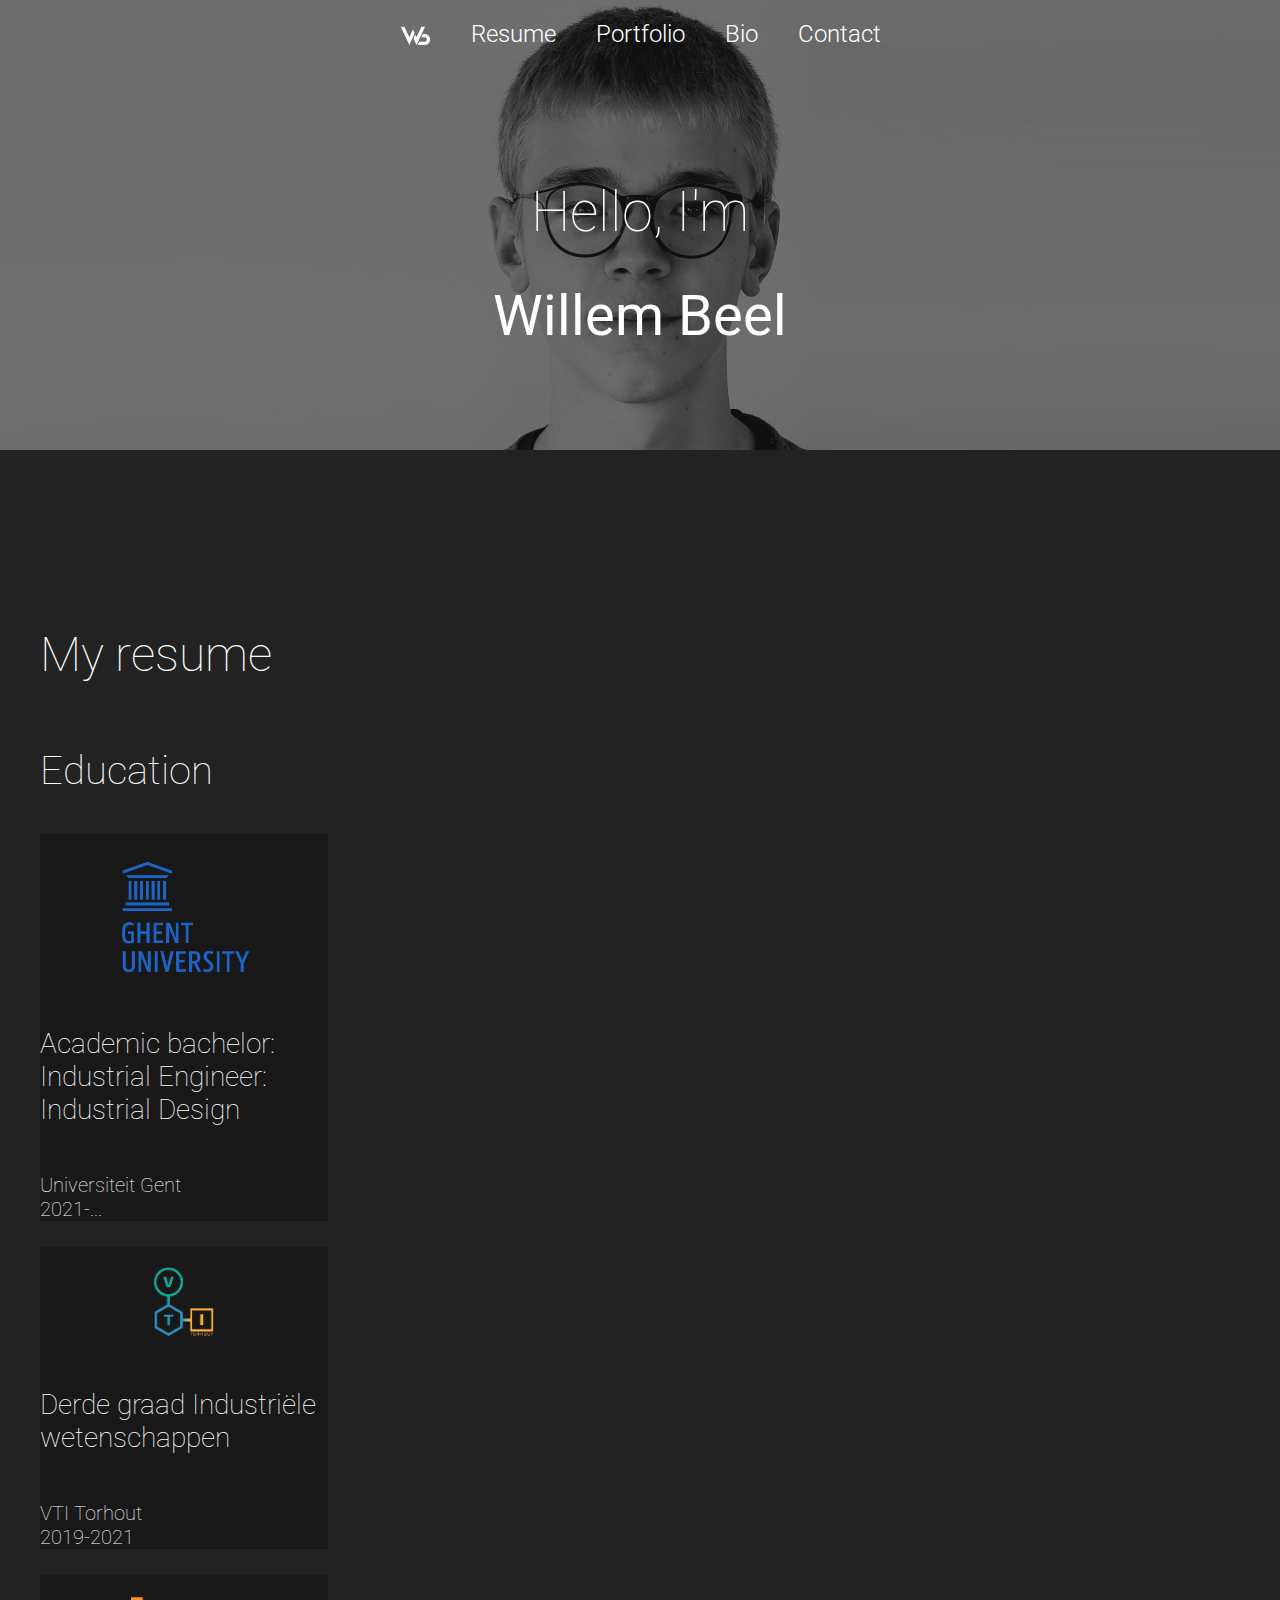
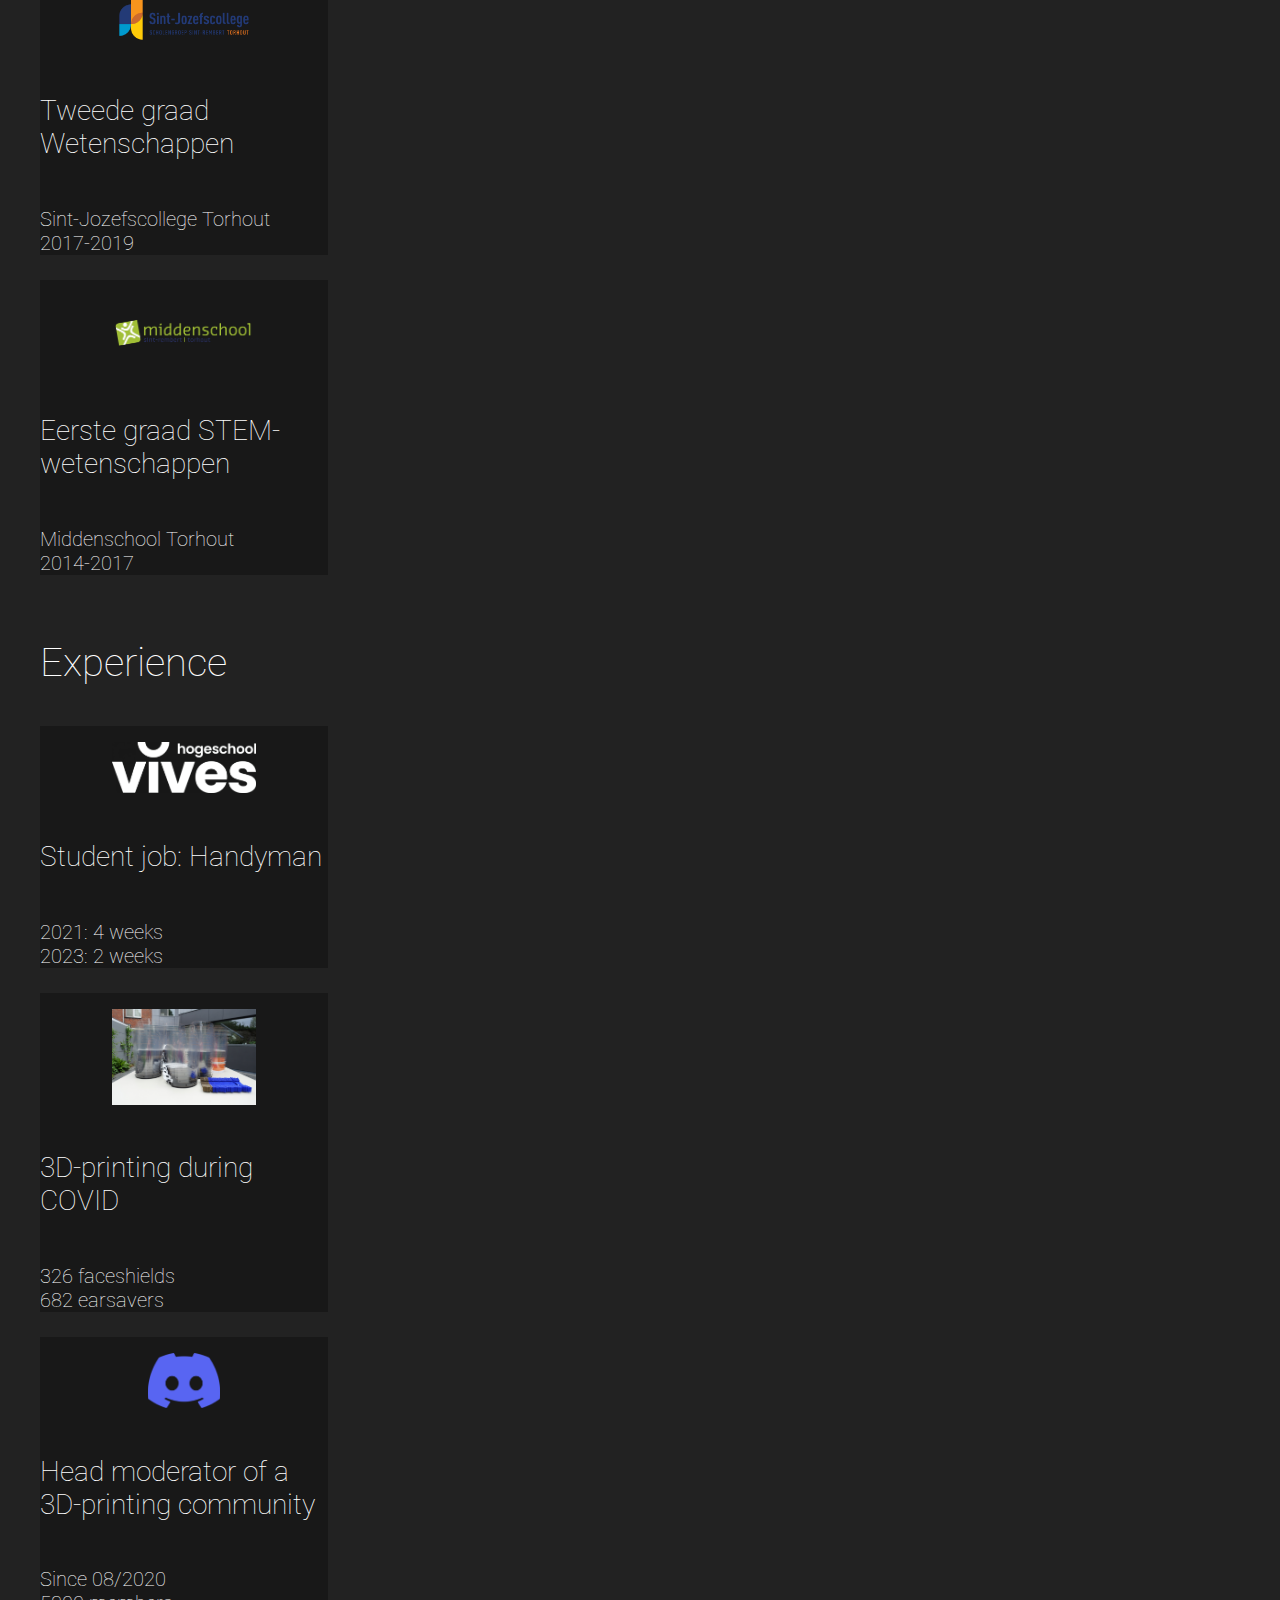
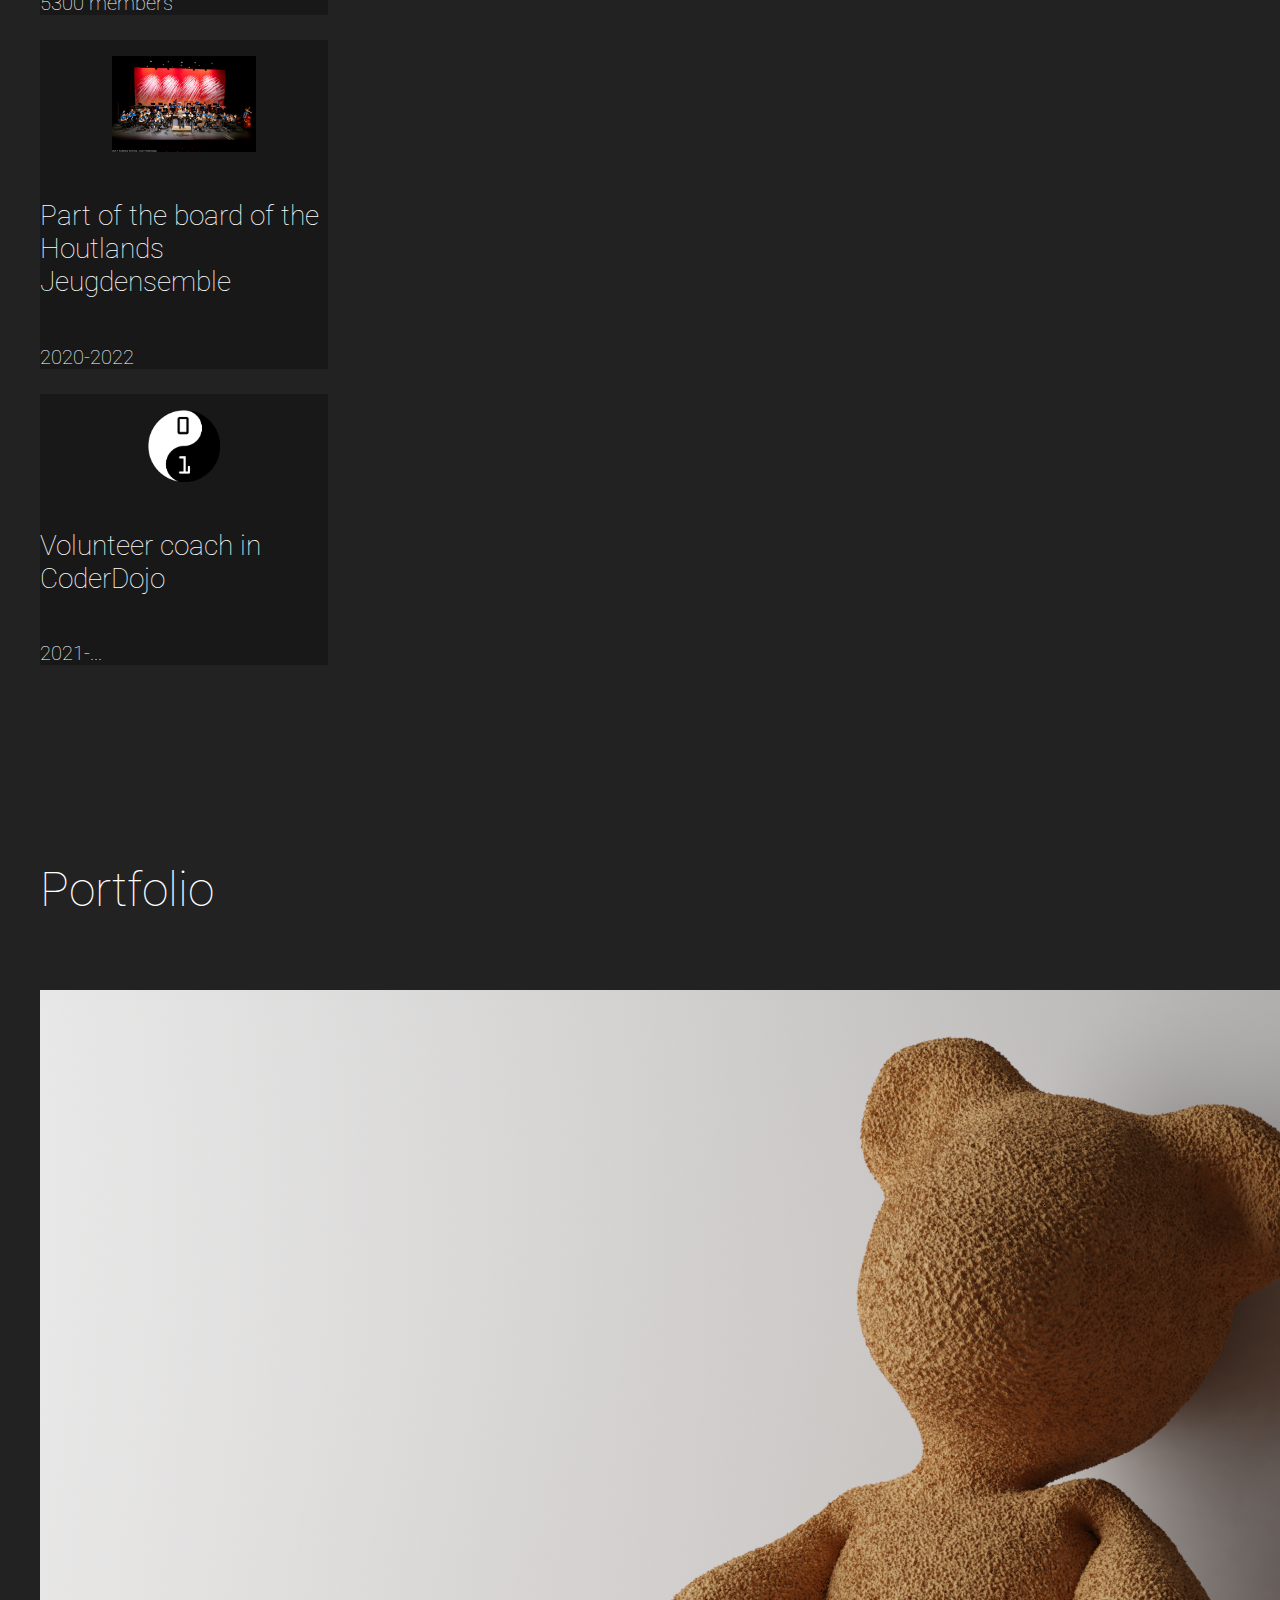
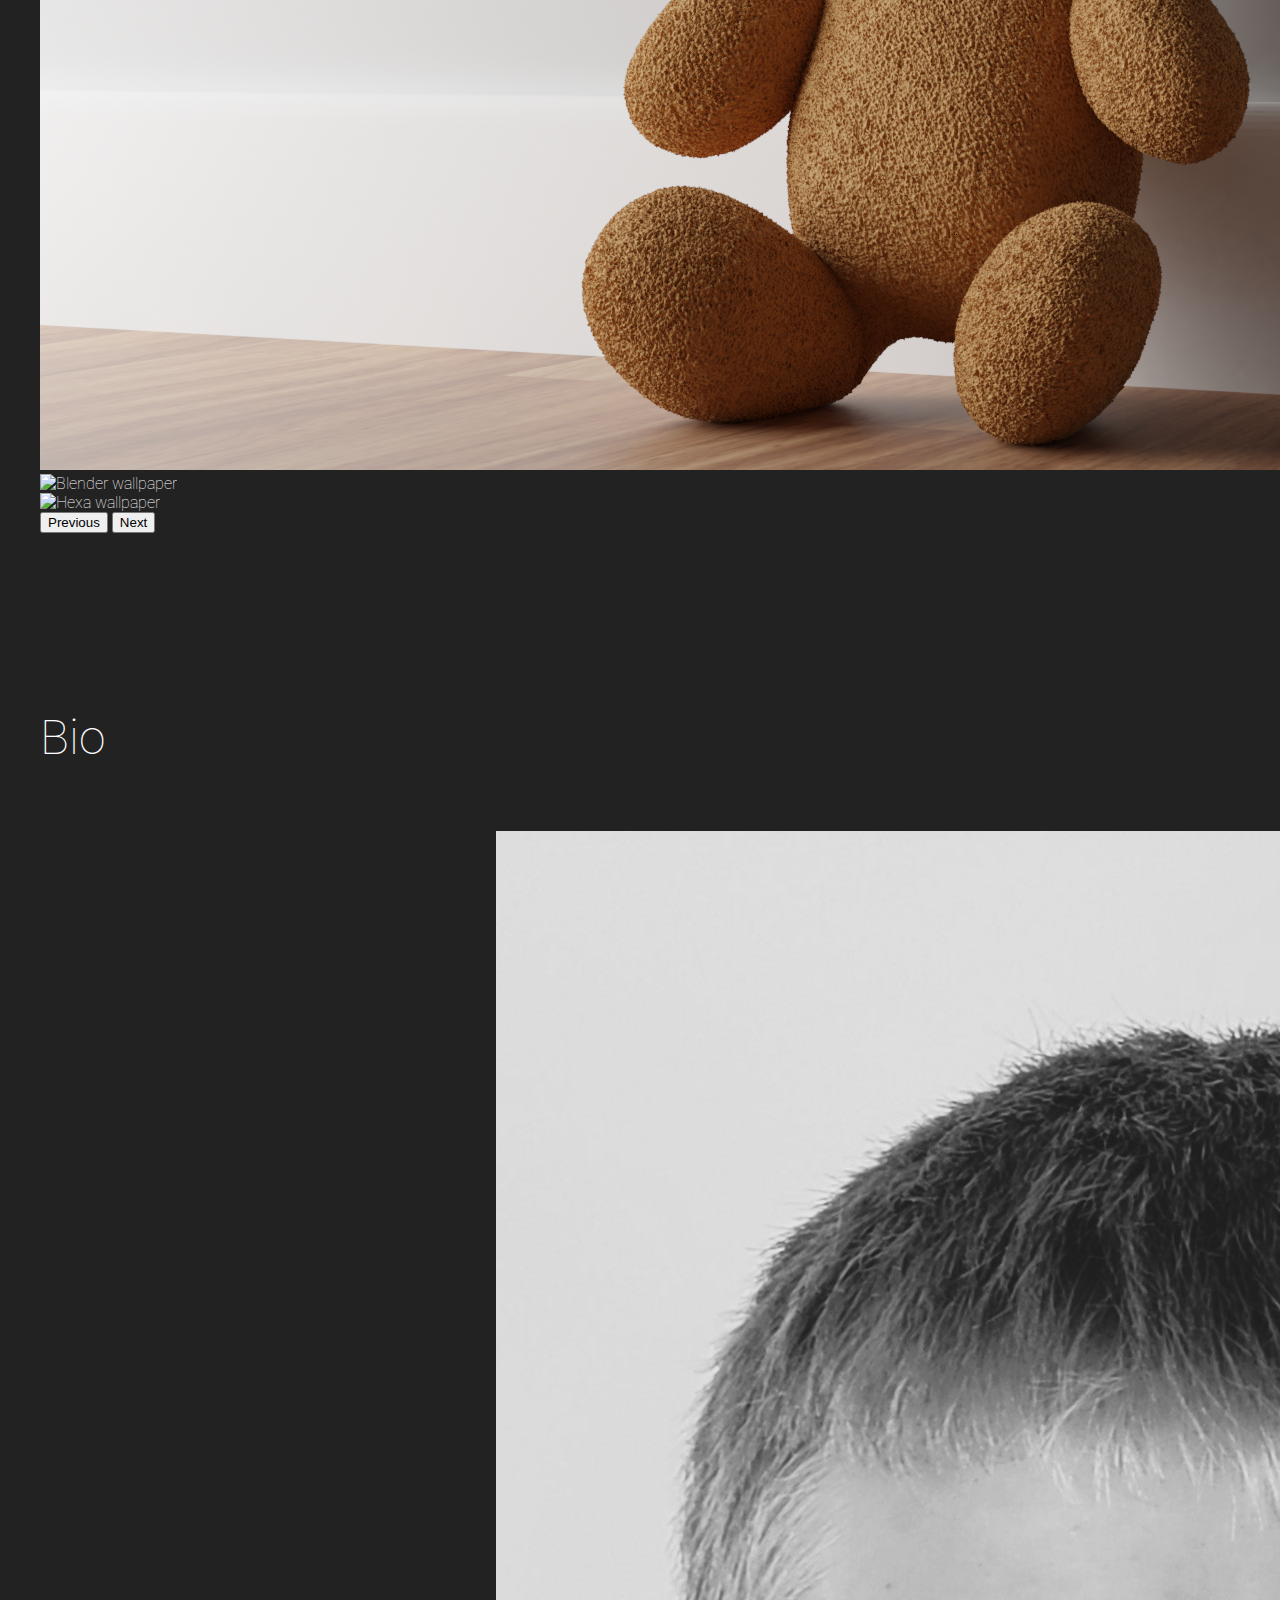
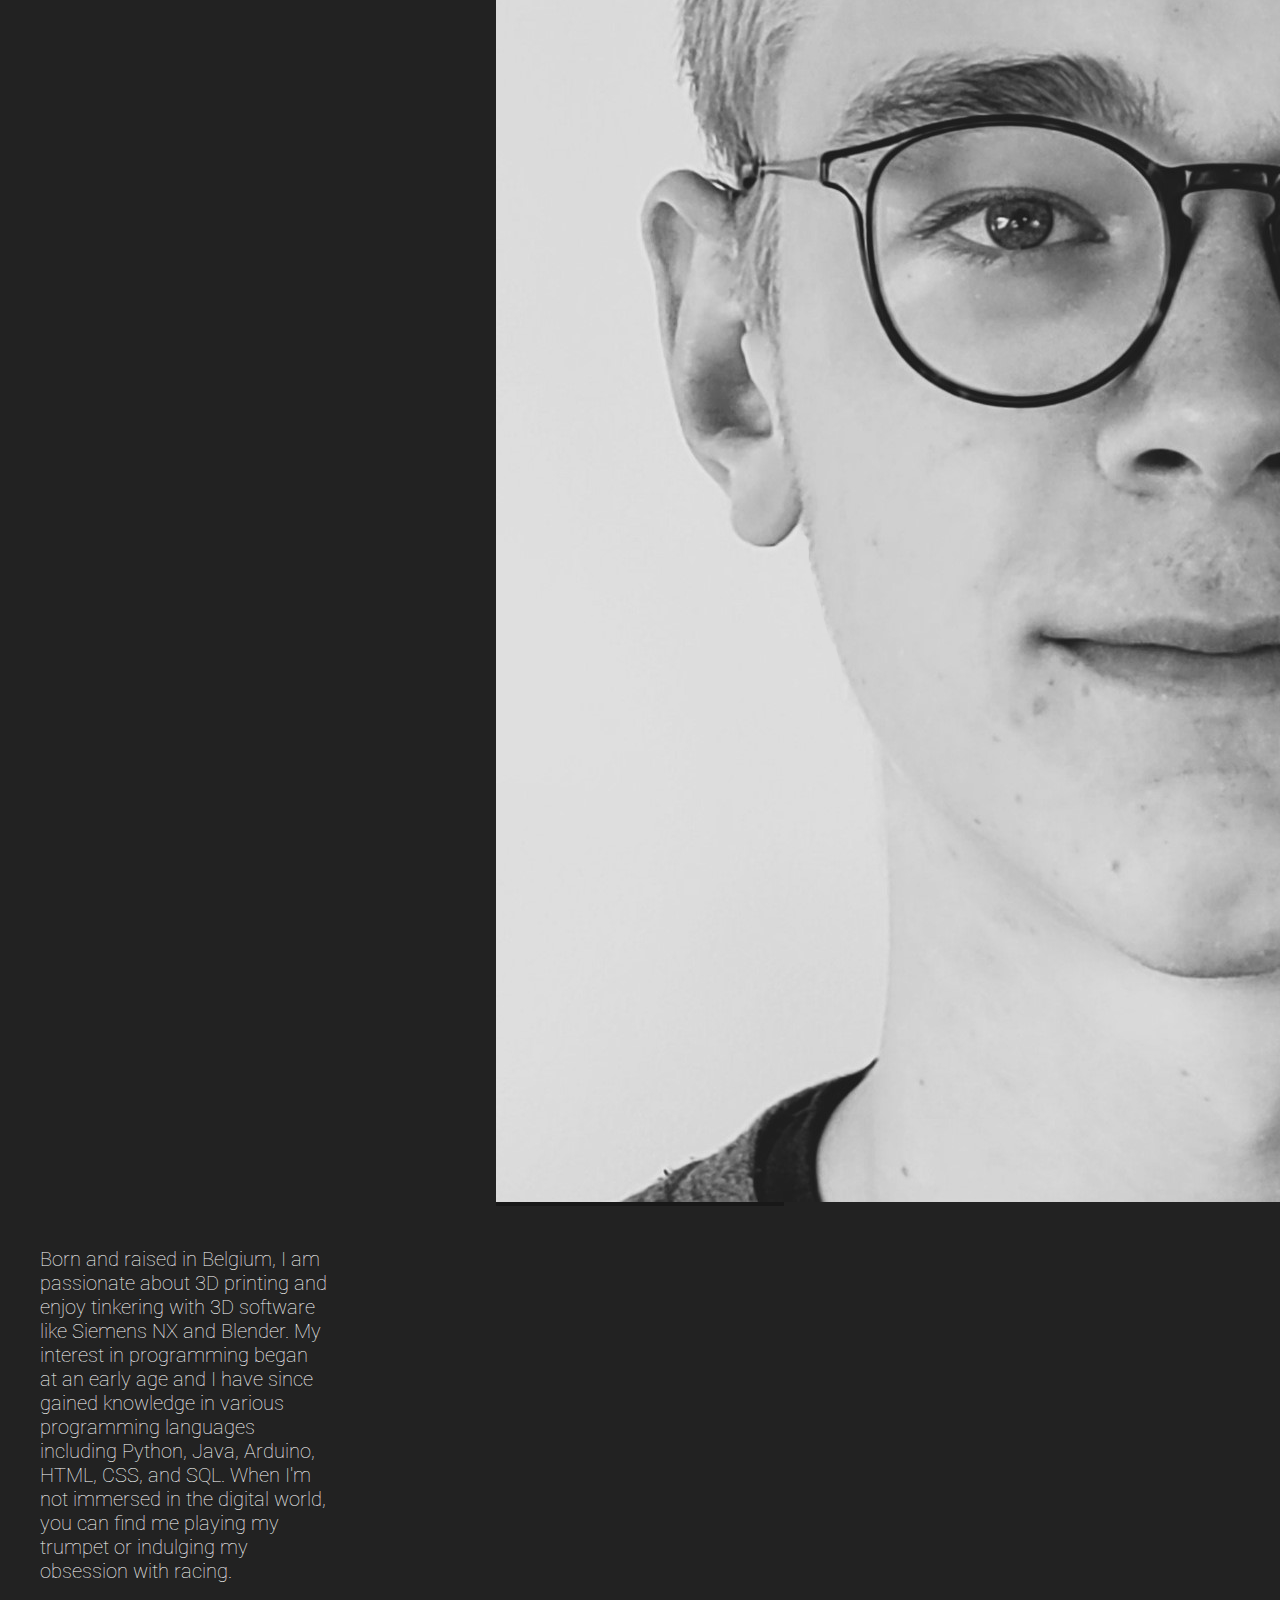
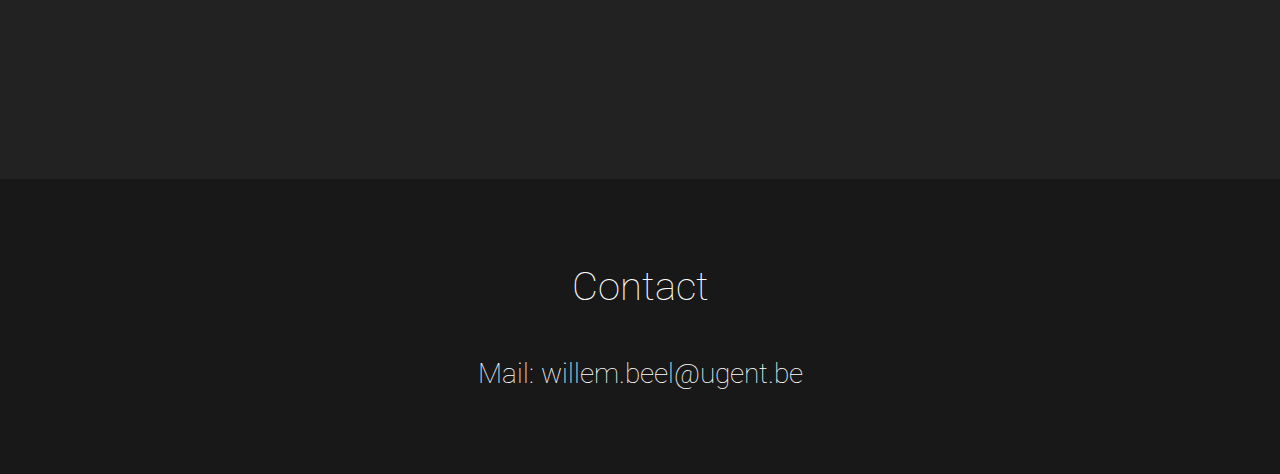
==== index.html @ 004d7f74 "nothing to add" ====
<!--Mywebsite-->

<!DOCTYPE html>
<html lang="en">

<head>
    <title>MyPortfolio</title>
    <!--Favicon + logo-->
    <link rel="shortcut icon" type="image/png" href="assets/images/wb-logo-32x32.png">


    <meta charset="UTF-8">
    <meta name="viewport" content="width=device-width, initial-scale=1">
    

    <!--Bootstrap 5.2-->
    <link href="https://cdn.jsdelivr.net/npm/bootstrap@5.3.0-alpha1/dist/css/bootstrap.min.css" rel="stylesheet" integrity="sha384-GLhlTQ8iRABdZLl6O3oVMWSktQOp6b7In1Zl3/Jr59b6EGGoI1aFkw7cmDA6j6gD" crossorigin="anonymous">
    <script src="https://cdn.jsdelivr.net/npm/bootstrap@5.3.0-alpha1/dist/js/bootstrap.bundle.min.js" integrity="sha384-w76AqPfDkMBDXo30jS1Sgez6pr3x5MlQ1ZAGC+nuZB+EYdgRZgiwxhTBTkF7CXvN" crossorigin="anonymous"></script>

    <!--eigen assets-->
    <link rel="stylesheet" href="assets/styles.css">
    <script src="assets/Airport_text_effect.js"></script>

    <!--jquery-->
    <script src="https://code.jquery.com/jquery-1.10.2.js"></script>

    <!--Roboto Font-->
    <link rel="preconnect" href="https://fonts.googleapis.com">
    <link rel="preconnect" href="https://fonts.gstatic.com" crossorigin>
    <link href="https://fonts.googleapis.com/css2?family=Roboto:wght@100;300;400;500;700;900&display=swap" rel="stylesheet">

    
    
</head>

<body>

    <!-- Nav + Banner -->
    <div class="background-image">

        <!--nav-->
        <div id="nav-placeholder">

        </div>
        
        <script>
        $(function(){
          $("#nav-placeholder").load("nav.html");
        });
        </script>


        <div class="titel">
            <h1>
                Hello, I'm
            </h1>
            <h1 data-value="Willem Beel" id="name">
                 Willem Beel
            </h1>
        </div>
    </div>

    <!-- Content -->
    <div class="container text-center">
        <div class="row">
            <div class="col-md-12">

                <div class="spacing"></div>

                <div class="row" id="resume">
                        <h2>
                            My resume
                        </h2>
                    <div class="col">
                        <div class="smallspacing"></div>
                        <h3>
                            Education
                        </h3>
                        <div class="card w-100" style="width: 18rem;">
                            <a href="https://studiekiezer.ugent.be/bachelor-of-science-in-de-industriele-wetenschappen-industrieel-ontwerpen/2023" target="_blank">
                                <img src="assets\images\ugent-logo.png" class="card-img-top card-img-custom" alt="Logo UGent">
                            </a>
                            <div class="card-body">
                                <h5 class="card-title">   
                                    <a href="https://studiekiezer.ugent.be/bachelor-of-science-in-de-industriele-wetenschappen-industrieel-ontwerpen/2023" target="_blank">
                                     Academic bachelor: <br> Industrial Engineer: Industrial Design
                                    </a>   
                                </h5>
                              <p class="card-text"><a href="https://www.ugent.be/"  target="_blank">Universiteit Gent</a><br> 2021-...</p>
                            </div>
                        </div>
                        <div class="card w-100" style="width: 18rem;">
                            <a href="https://vti.sint-rembert.be/" target="_blank">
                                <img src="assets\images\vti-logo-3.png" class="card-img-top card-img-custom card-img-custom-small" alt="Logo VTI Torhout">
                            </a>
                            <div class="card-body">
                                <h5 class="card-title">   
                                    Derde graad Industriële wetenschappen   
                                </h5>
                              <p class="card-text"><a href="https://vti.sint-rembert.be/" target="_blank">VTI Torhout</a><br> 2019-2021</p>
                            </div>
                        </div>
                        <div class="card w-100" style="width: 18rem;">
                            <a href="https://www.sintjozefscollegetorhout.be/" target="_blank">
                                <img src="assets\images\college-logo-groot.png" class="card-img-top card-img-custom" alt="Logo College Torhout">
                            </a>
                            <div class="card-body">
                                <h5 class="card-title">   
                                    Tweede graad Wetenschappen
                                </h5>
                              <p class="card-text"><a href="https://www.sintjozefscollegetorhout.be/" target="_blank"> Sint-Jozefscollege Torhout</a><br> 2017-2019</p>
                            </div>
                        </div>
                        <div class="card w-100" style="width: 18rem;">
                            <a href="https://middenschoolweb.sint-rembert.be/" target="_blank">
                                <img src="assets\images\middenschool-logo-groot.png" class="card-img-top card-img-custom" alt="Logo Middenschool Torhout">
                            </a>
                            <div class="card-body">
                                <h5 class="card-title">   
                                    Eerste graad STEM-wetenschappen   
                                </h5>
                              <p class="card-text"><a href="https://middenschoolweb.sint-rembert.be/" target="_blank">Middenschool Torhout</a><br> 2014-2017</p>
                            </div>
                        </div>
                    </div>
                    <div class="col">
                        <div class="smallspacing"></div>
                        <h3>
                            Experience
                        </h3>
                        <div class="card w-100" style="width: 18rem;">
                            <a href="https://www.vives.be/nl/over-vives/campussen/vives-torhout">
                                <img src="assets\images\vives-logo.png" class="card-img-top card-img-custom" alt="Logo Vives">
                            </a>
                            <div class="card-body">
                              <h5 class="card-title">Student job: Handyman</h5>
                              <p class="card-text">2021: 4 weeks <br>2023: 2 weeks
                              </p>
                            </div>
                        </div>
                        <div class="card w-100" style="width: 18rem;">
                            <a href="https://kw.be/nieuws/samenleving/vti-leerling-willem-beel-16-uit-torhout-maakt-gezichtsmaskers-met-zijn-3d-printer/" target="_blank">
                                <img src="assets\images\covid-printing.jpg" class="card-img-top card-img-custom" alt="Foto Faceshields">
                            </a>
                            <div class="card-body">
                              <h5 class="card-title"><a href="https://kw.be/nieuws/samenleving/vti-leerling-willem-beel-16-uit-torhout-maakt-gezichtsmaskers-met-zijn-3d-printer/" target="_blank">3D-printing during COVID</a></h5>
                              <p class="card-text">326 faceshields<br>682 earsavers</p>
                            </div>
                        </div>
                        <div class="card w-100" style="width: 18rem;">
                            <a href="https://discord.com/servers/creality-ender-3-users-475582419861504011" target="_blank">
                                <img src="assets\images\discord-logo.png" class="card-img-top card-img-custom-small" alt="Logo Discord">
                            </a>
                            <div class="card-body">
                              <h5 class="card-title">Head moderator of a <br> <a href="https://discord.com/servers/creality-ender-3-users-475582419861504011" target="_blank">3D-printing community</a></h5>
                              <p class="card-text">Since 08/2020<br> 5300 members</p>
                            </div>
                        </div>
                        <div class="card w-100" style="width: 18rem;">
                            <a href="http://www.houtlandsharmonieorkest.be/onze-afdelingen/houtlands-jeugdensemble" target="_blank">
                                <img src="assets\images\houtlands-jeugdharmonie.jpg" class="card-img-top card-img-custom" alt="Logo Houtlands Jeugdharmonie">
                            </a>
                            <div class="card-body">
                              <h5 class="card-title">Part of the board of the <br> <a href="http://www.houtlandsharmonieorkest.be/onze-afdelingen/houtlands-jeugdensemble" target="_blank">Houtlands Jeugdensemble</a></h5>
                              <p class="card-text">2020-2022</p>
                            </div>
                        </div>
                        <div class="card w-100" style="width: 18rem;">
                            <a href="https://coderdojo.com/en" target="_blank">
                                <img src="assets\images\coderdojo-logo.png" class="card-img-top card-img-custom card-img-custom-small" alt="Logo CoderDojo">
                            </a>
                            <div class="card-body">
                              <h5 class="card-title">Volunteer coach in <a href="https://coderdojo.com/en" target="_blank">CoderDojo</a></h5>
                              <p class="card-text">2021-...</p>
                            </div>
                        </div>
                    </div>
                </div>

                <div class="spacing"></div>

                <div class="row" id="portfolio">
                    
                    <h2>Portfolio</h2>
                    <div id="carouselExampleCaptions" class="carousel slide" data-bs-ride="carousel" data-bs-interval="3000">
                        <!--
                        <div class="carousel-indicators">
                          <button type="button" data-bs-target="#carouselExampleCaptions" data-bs-slide-to="0" class="active" aria-current="true" aria-label="Slide 1"></button>
                          <button type="button" data-bs-target="#carouselExampleCaptions" data-bs-slide-to="1" aria-label="Slide 2"></button>
                          <button type="button" data-bs-target="#carouselExampleCaptions" data-bs-slide-to="2" aria-label="Slide 3"></button>
                        </div>

                        -->
                        <div class="carousel-inner">
                            <div class="carousel-item active">
                                <div class="d-flex justify-content-center">
                                    <a href="#portfolio">
                                        <img src="assets\images\teddy.png" class="d-block w-100" alt="Teddybear render">
                                    </a>
                                </div>
                            </div>
                            <div class="carousel-item">
                                <div class="d-flex justify-content-center">
                                    <a href="#portfolio">
                                        <img src="assets\images\wallpaper.png" class="d-block w-100" alt="Blender wallpaper">
                                    </a>
                                </div>
                            </div>
                            <div class="carousel-item">
                                <div class="d-flex justify-content-center">
                                    <a href="#portfolio">
                                        <img src="assets\images\hexa.png" class="d-block w-100" alt="Hexa wallpaper">
                                    </a>
                                </div>
                            </div>
                        </div>
                        <button class="carousel-control-prev" type="button" data-bs-target="#carouselExampleCaptions" data-bs-slide="prev">
                          <span class="carousel-control-prev-icon" aria-hidden="true"></span>
                          <span class="visually-hidden">Previous</span>
                        </button>
                        <button class="carousel-control-next" type="button" data-bs-target="#carouselExampleCaptions" data-bs-slide="next">
                          <span class="carousel-control-next-icon" aria-hidden="true"></span>
                          <span class="visually-hidden">Next</span>
                        </button>
                    </div>
                </div>

                <div class="spacing"></div>

                <div class="row">
                    <div class="col-md-2 vert-flex"></div>
                    <div class="col-md-10">
                        <h2 class="card-title" id="bio">Bio</h2>
                    </div>
                    <div class="col-md-2 vert-flex">
                        <div class="card w-100 " style="width: 18rem;">
                            <img src="assets\images\pasfoto-BW.jpg" class="card-img" alt="Pasfoto">
                        </div>
                    </div>
                    <div class="col-md-10">
                        <div class="card w-100 card-bio" style="width: 18rem;">
                            <p class="card-text">Born and raised in Belgium, I am passionate about 3D printing and enjoy tinkering with 3D software like Siemens NX and Blender. 
                                My interest in programming began at an early age and I have since gained knowledge in various programming languages including Python, Java, Arduino, HTML, CSS, and SQL. 
                                When I'm not immersed in the digital world, you can find me playing my trumpet or indulging my obsession with racing.</p>
                        </div>
                    </div>
                </div>

                <div class="spacing"></div>

                <div class="row">
                    <div class="kader">
                        
                    </div>
                </div>

            </div>
        </div>
    </div>



    <!--Footer-->
    <div class="footer" id="contact">
        <div class="smallspacing"></div>
        <h3>Contact</h3>
        <h5>Mail: <a href="mailto:willem.beel@ugent.be">willem.beel@ugent.be</a></h5>
        <div class="smallspacing"></div>
    </div>

</body>

</html>
---- assets/styles.css ----
* {
    box-sizing: border-box;
  }  

  /* General */
  body {
    font-family: 'Roboto', sans-serif;
    margin: 0;
    background-color: #222222;
  }

  a, p, h1, h2, h3, h4, h5 {
    color: white; 
    font-weight: 100;
  }

  a {
    text-decoration: none;
  }

  a:hover{
    text-decoration: underline; /* add underline on hover */
    color: white;
  }

  h1 {
    font-size: 3.5em;
  }

  h2 {
    font-size: 3em;
  }

  h3 {
    font-size: 2.5em;
  }

  h4 {
    font-size: 2em;
  }

  h5 {
    font-size: 1.75em;
  }

  p{
    font-size: 1.25em;
  }




  
   /* Header/logo Title */
   .background-image {
      background-image: linear-gradient(rgba(0, 0, 0, 0.50), rgba(0, 0, 0, 0.50)), url('./images/pasfoto-edited-2.jpg');
      background-size: cover;
      background-repeat: no-repeat;
      height: 50vh;  
      background-position: center center;
      display: flex;
      flex-direction: column;
      align-items: center;
      /*
      border-bottom-left-radius: 1rem;
      border-bottom-right-radius: 1rem;
      */
      background-attachment: scroll;

  }

  .background-image .titel {
    margin-top: auto;
		margin-bottom: auto;
    
  }
  .titel h1{
    text-align: center;
    color: #ffffff;
    font-family: 'Roboto', sans-serif;
  }

  #name{
    font-weight: 400;
  }
  

  /* Style the top navigation bar */

  nav {
    position: relative;
    z-index: 1;
    display: flex;
    justify-content: center;
    margin: 0px 0;
    padding: 10px;
    width: 100%;
  }
  
  nav a {
    display: block;
    margin: 0 10px;
    padding: 10px;
    text-align: center;
    color: #ffffff;
    background-color: #6494ed00;
    text-decoration: none;
    font-family: 'Roboto', sans-serif;
    font-weight: 300;
    font-size: x-large;
    /*outline: 2px solid rgb(255, 255, 255);*/
    border-radius: 10px;
  }
  
  /* Right-aligned link */
  .navbar a.right {
    float: right;
  }
  
  /* Change color on hover */
  .navbar a:hover {
    background-color: #ddd;
    color: black;
  }
  
  /* Change color on active */
  .navbar a:active {
    background-color: rgb(92, 138, 245);
    color: black;
  }
  


  /*Content*/
  .container {
    background-color: #222222;
    color: white;
  }

  .card {
    background-color: #181818;
    border-radius: 0rem;
    margin-top: 25px;
    border: none;
  }

  .card-img-custom{
    width: 50%;
    display: block;
    margin: 0 auto;
    padding-top: 1rem;
  }

  .card-img-custom-small{
    width: 25%;
    display: block;
    margin: 0 auto;
    padding-top: 1rem;
  }

  .card-img {
    border-radius: 0rem;
  }

  .card-bio {
    background-color: #222222;
  }

  .card-bio p {
    padding-top: 1rem;
  }

  .row, .col-head {
    padding: 20px;
  }

  .spacing {
    margin: 6rem;
  }

  .smallspacing{
    margin: 4rem;
  }

  .carousel {
    padding-top: 2rem;
  }

  .grey-background{
    background-color: #6A6A6A;
  }

  .vert-flex{
    display: flex;
    justify-content: center;
    align-items: center;
  }

  /* Footer */
  .footer {
    padding: 20px;
    text-align: center;
    background: #181818;
    /*border-top-right-radius: 1rem;
    border-top-left-radius: 1rem;*/
  }
  



  /* Responsive layout - when the screen is less than 700px wide, make the two columns stack on top of each other instead of next to each other */
  @media screen and (max-width: 700px) {
    .row {   
      flex-direction: column;
    }
  }
  
  /* Responsive layout - when the screen is less than 400px wide, make the navigation links stack on top of each other instead of next to each other */
  @media screen and (max-width: 400px) {
    .navbar a {
      float: none;
      width: 100%;
    }
  }
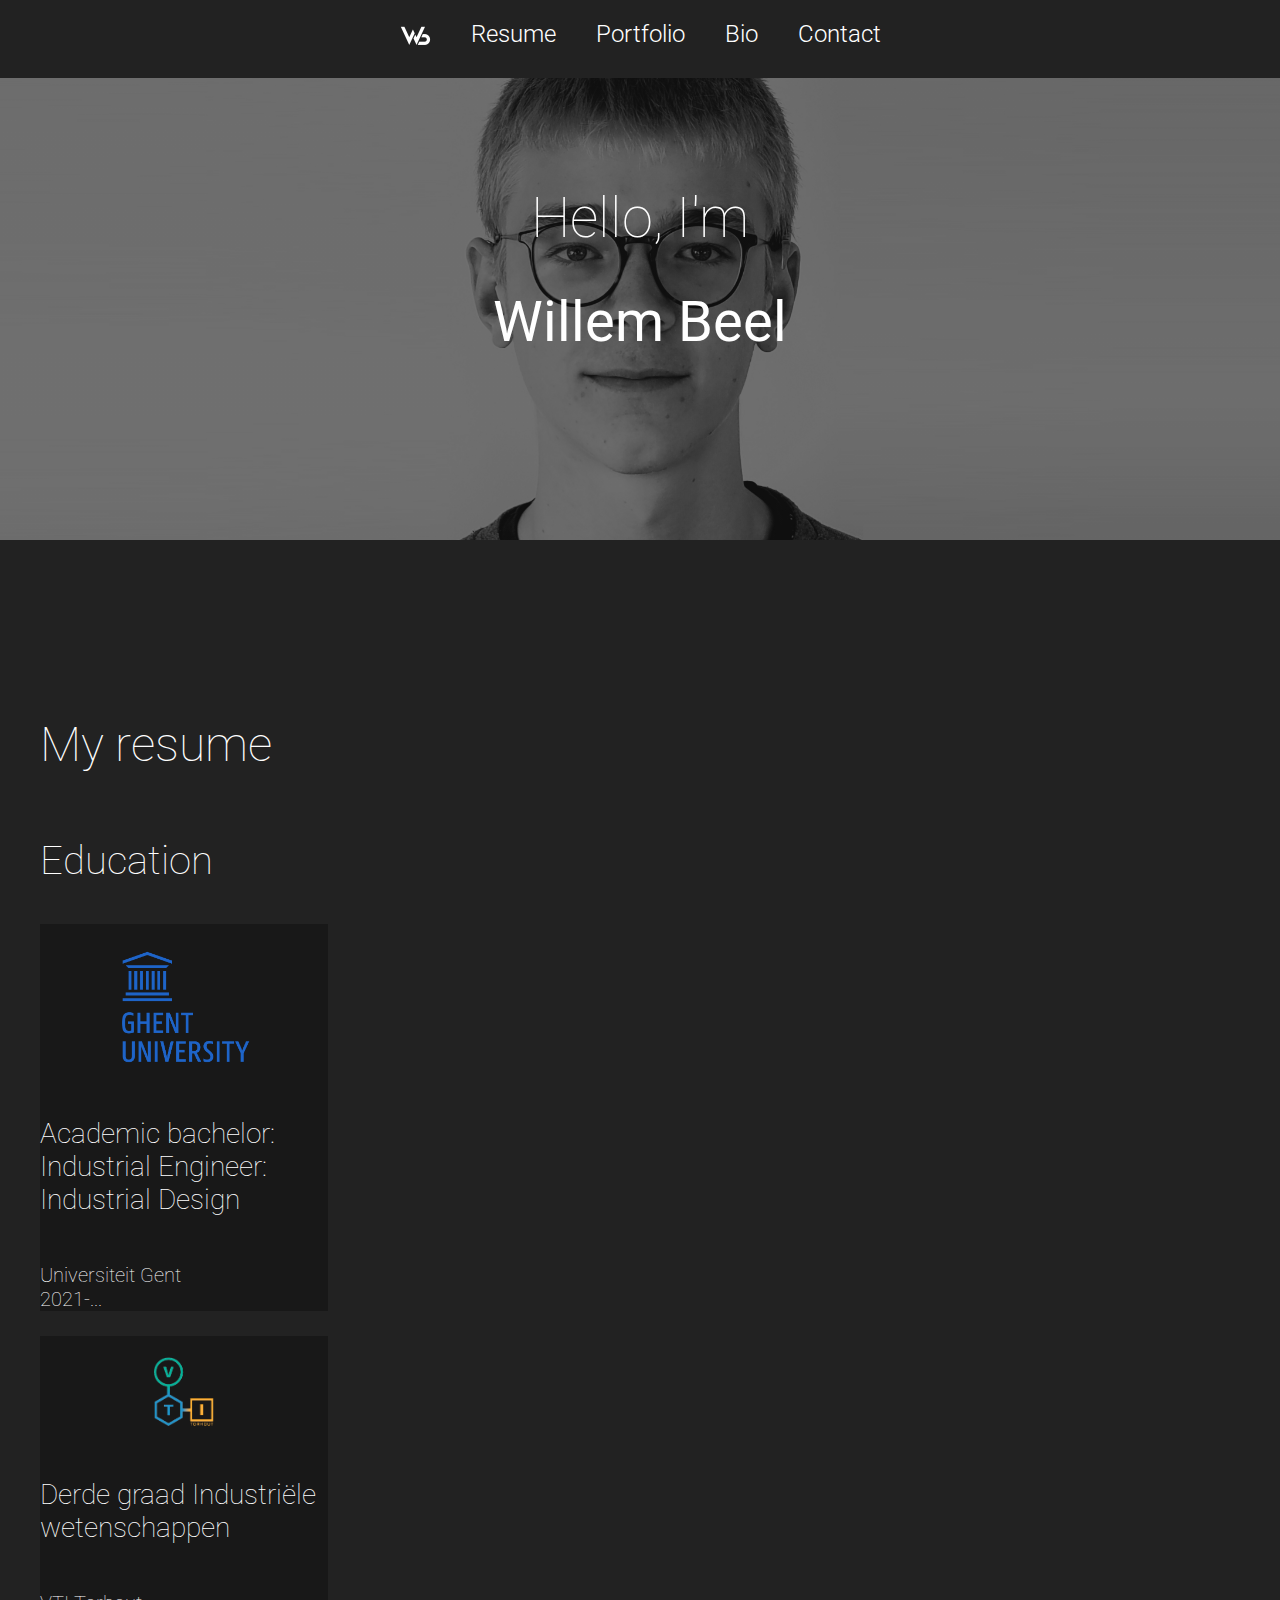
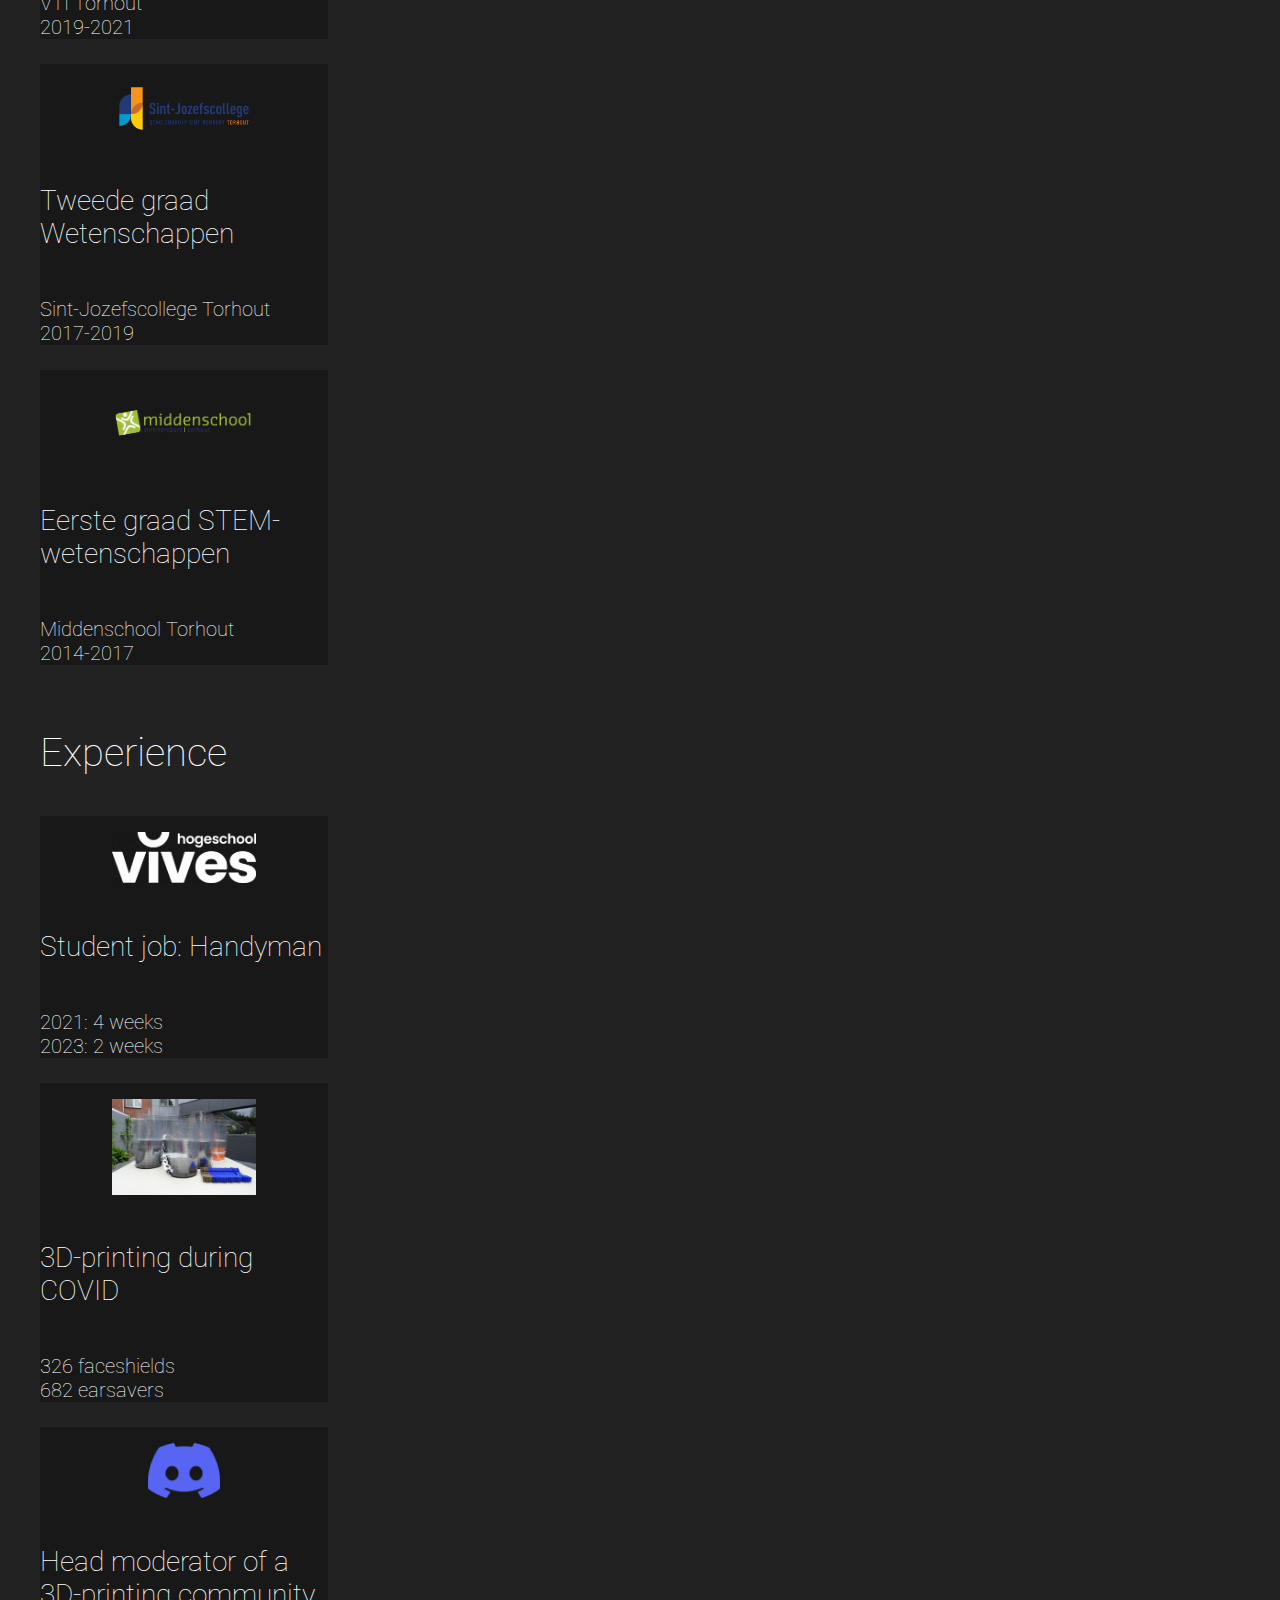
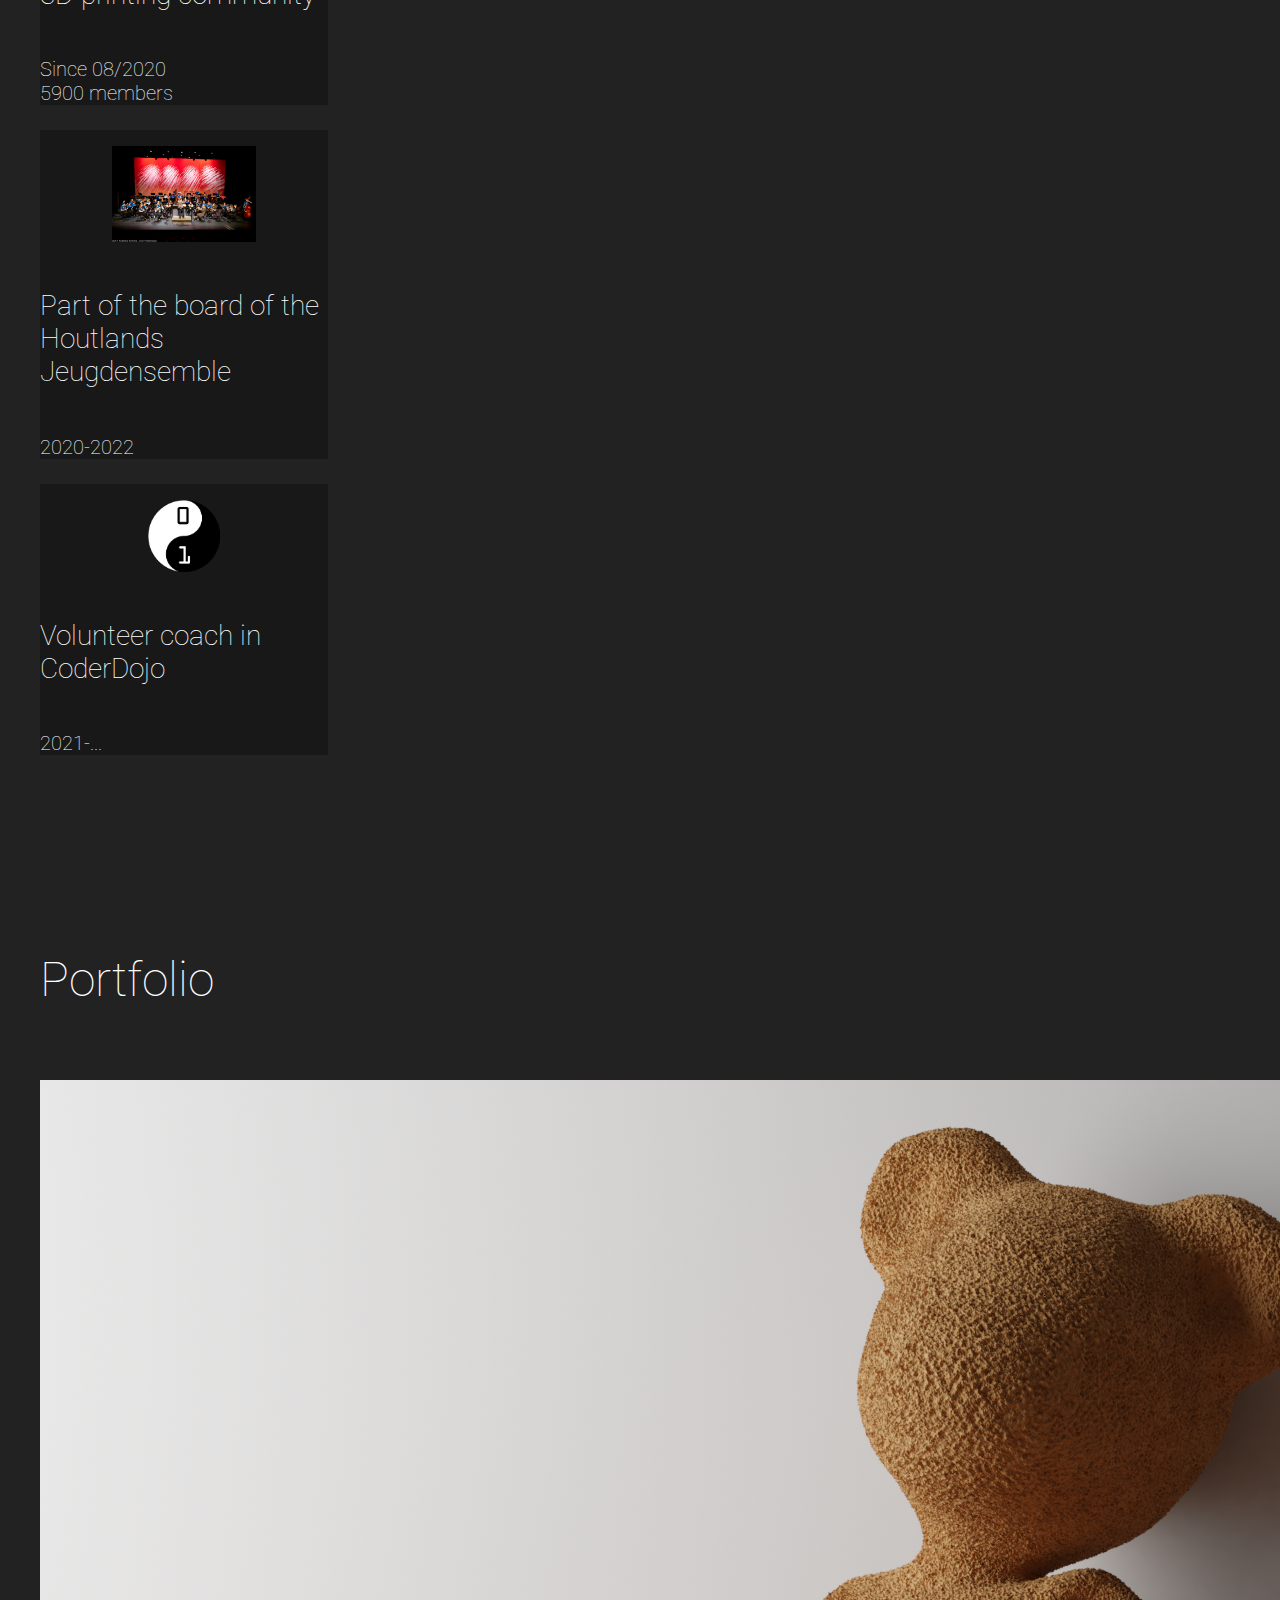
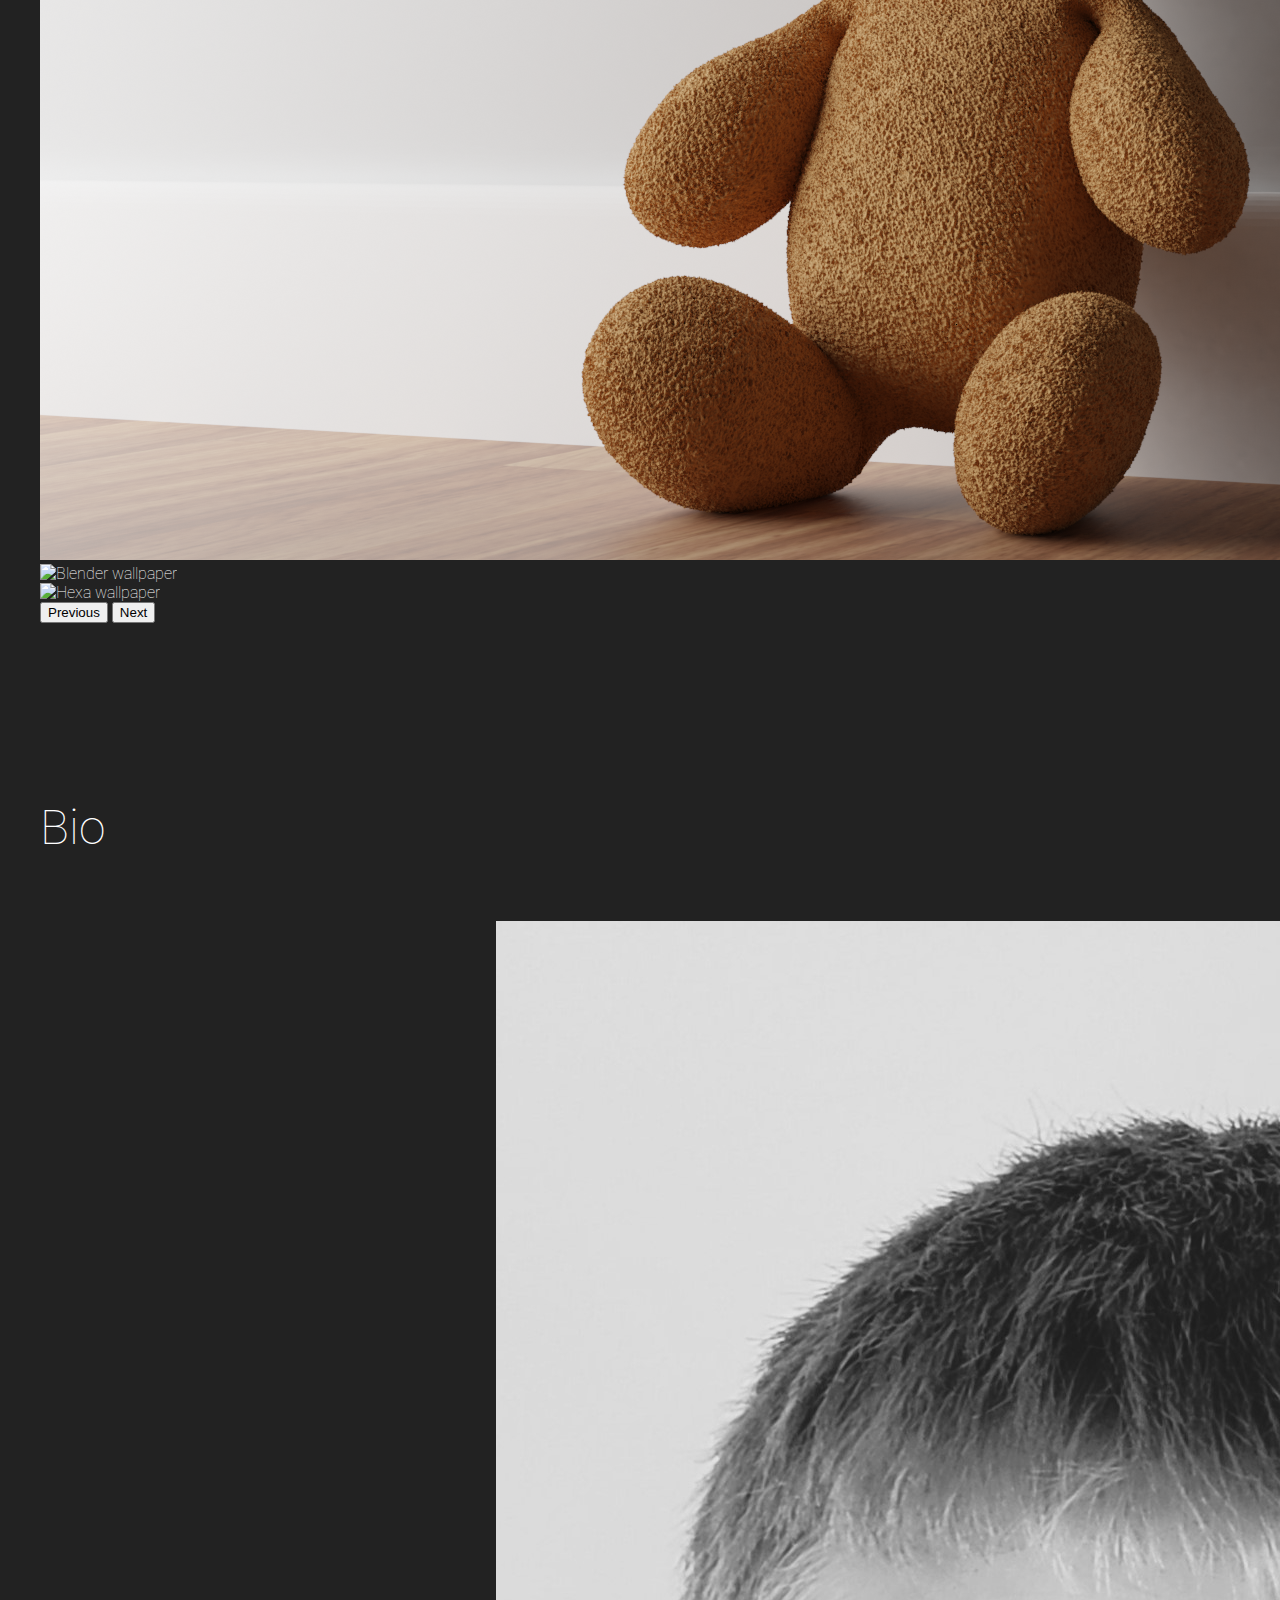
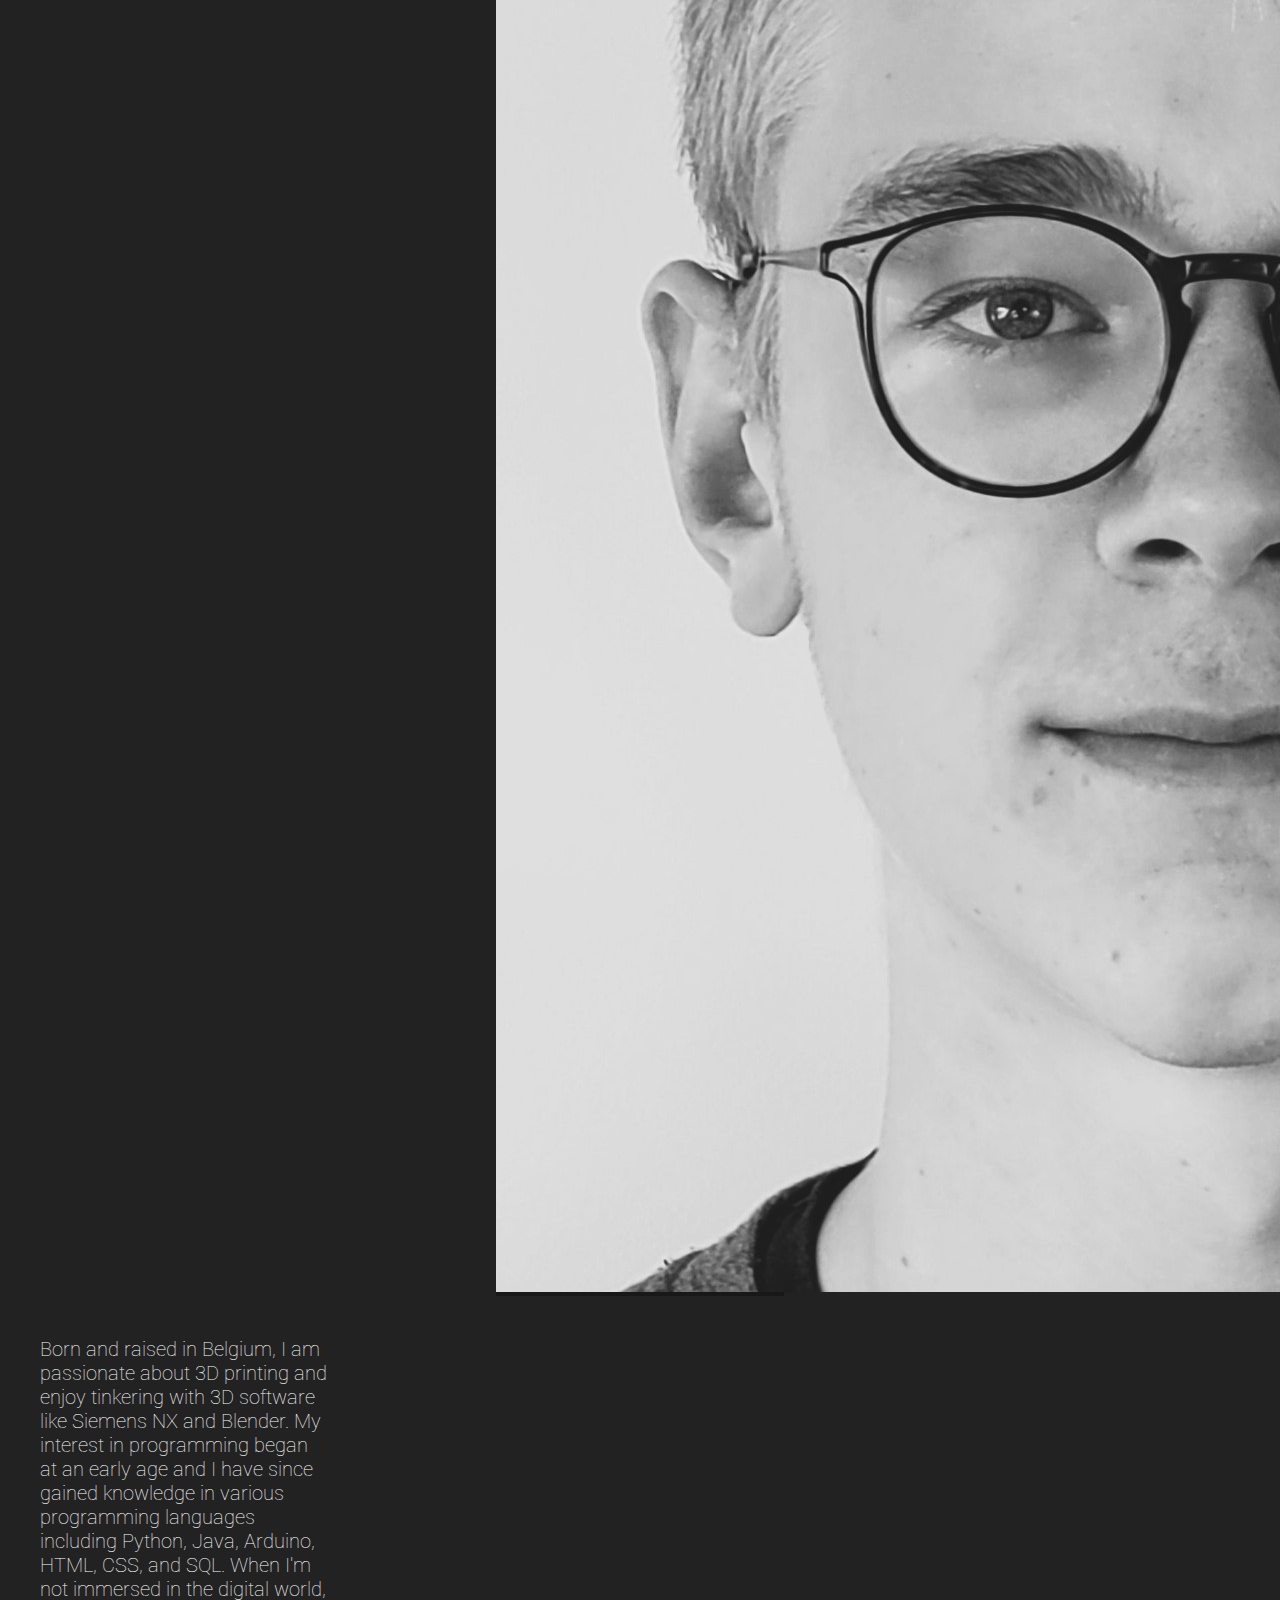
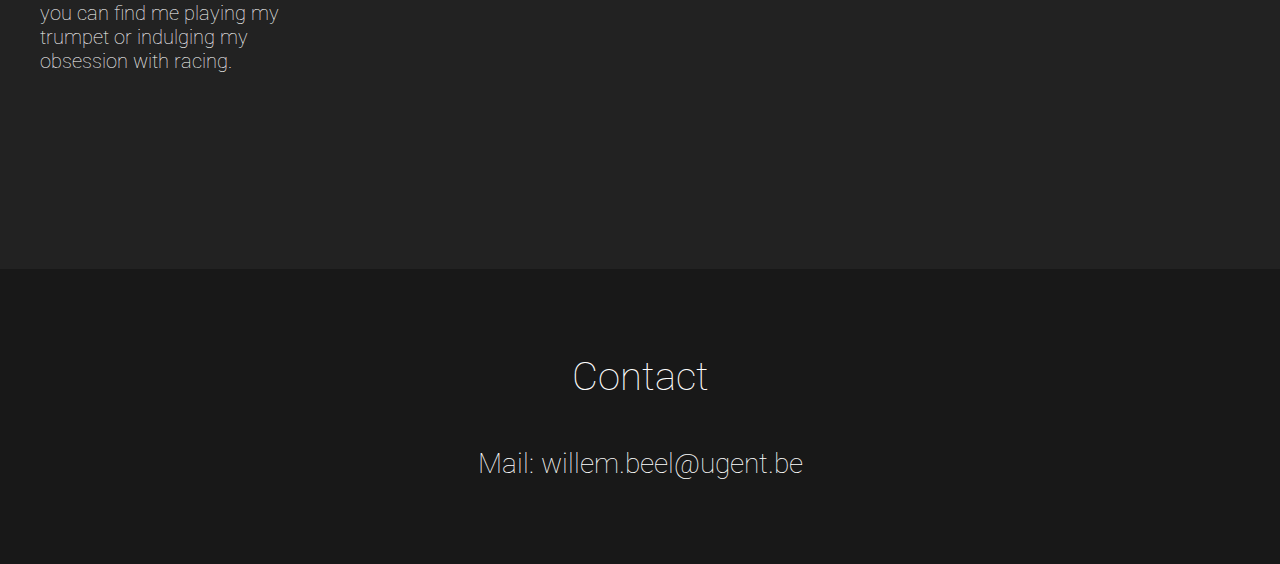
==== commit e476de62: "update na crash" ====
--- a/index.html
+++ b/index.html
@@ -19,7 +19,8 @@
 
     <!--eigen assets-->
     <link rel="stylesheet" href="assets/styles.css">
-    <script src="assets/Airport_text_effect.js"></script>
+    <!--<script src="assets/Airport_text_effect.js"></script>-->
+    <script src="assets/hidenav.js"></script>
 
     <!--jquery-->
     <script src="https://code.jquery.com/jquery-1.10.2.js"></script>
@@ -43,12 +44,24 @@
 
         </div>
         
+        <!--
         <script>
         $(function(){
           $("#nav-placeholder").load("nav.html");
         });
         </script>
-
+        <iframe src="nav.html" scrolling="no" width="100%"></iframe>-->
+        <nav id="navbar">
+            <div id="logo">
+                <a href="index.html">
+                    <img src="assets/images/wb-logo-32x32.png" alt="Logo">
+                </a>
+            </div>
+            <a href="#resume">Resume</a>
+            <a href="#portfolio">Portfolio</a>
+            <a href="#bio">Bio</a>
+            <a href="#contact">Contact</a>  
+        </nav>
 
         <div class="titel">
             <h1>
@@ -153,7 +166,7 @@
                             </a>
                             <div class="card-body">
                               <h5 class="card-title">Head moderator of a <br> <a href="https://discord.com/servers/creality-ender-3-users-475582419861504011" target="_blank">3D-printing community</a></h5>
-                              <p class="card-text">Since 08/2020<br> 5300 members</p>
+                              <p class="card-text">Since 08/2020<br> 5900 members</p>
                             </div>
                         </div>
                         <div class="card w-100" style="width: 18rem;">
@@ -268,6 +281,19 @@
         <div class="smallspacing"></div>
     </div>
 
+
+    <script>
+        var prevScrollpos = window.pageYOffset;
+window.onscroll = function() {
+var currentScrollPos = window.pageYOffset;
+  if (prevScrollpos > currentScrollPos) {
+    document.getElementById("navbar").style.top = "0";
+  } else {
+    document.getElementById("navbar").style.top = "-76px";
+  }
+  prevScrollpos = currentScrollPos;
+}
+    </script>
 </body>
 
 </html>--- a/assets/styles.css
+++ b/assets/styles.css
@@ -56,7 +56,7 @@
       background-image: linear-gradient(rgba(0, 0, 0, 0.50), rgba(0, 0, 0, 0.50)), url('./images/pasfoto-edited-2.jpg');
       background-size: cover;
       background-repeat: no-repeat;
-      height: 50vh;  
+      height: 60vh;  
       background-position: center center;
       display: flex;
       flex-direction: column;
@@ -95,6 +95,10 @@
     margin: 0px 0;
     padding: 10px;
     width: 100%;
+    position: fixed;
+    background-color: #222222;
+    top: 0;
+    transition: top 0.3s;
   }
   
   nav a {
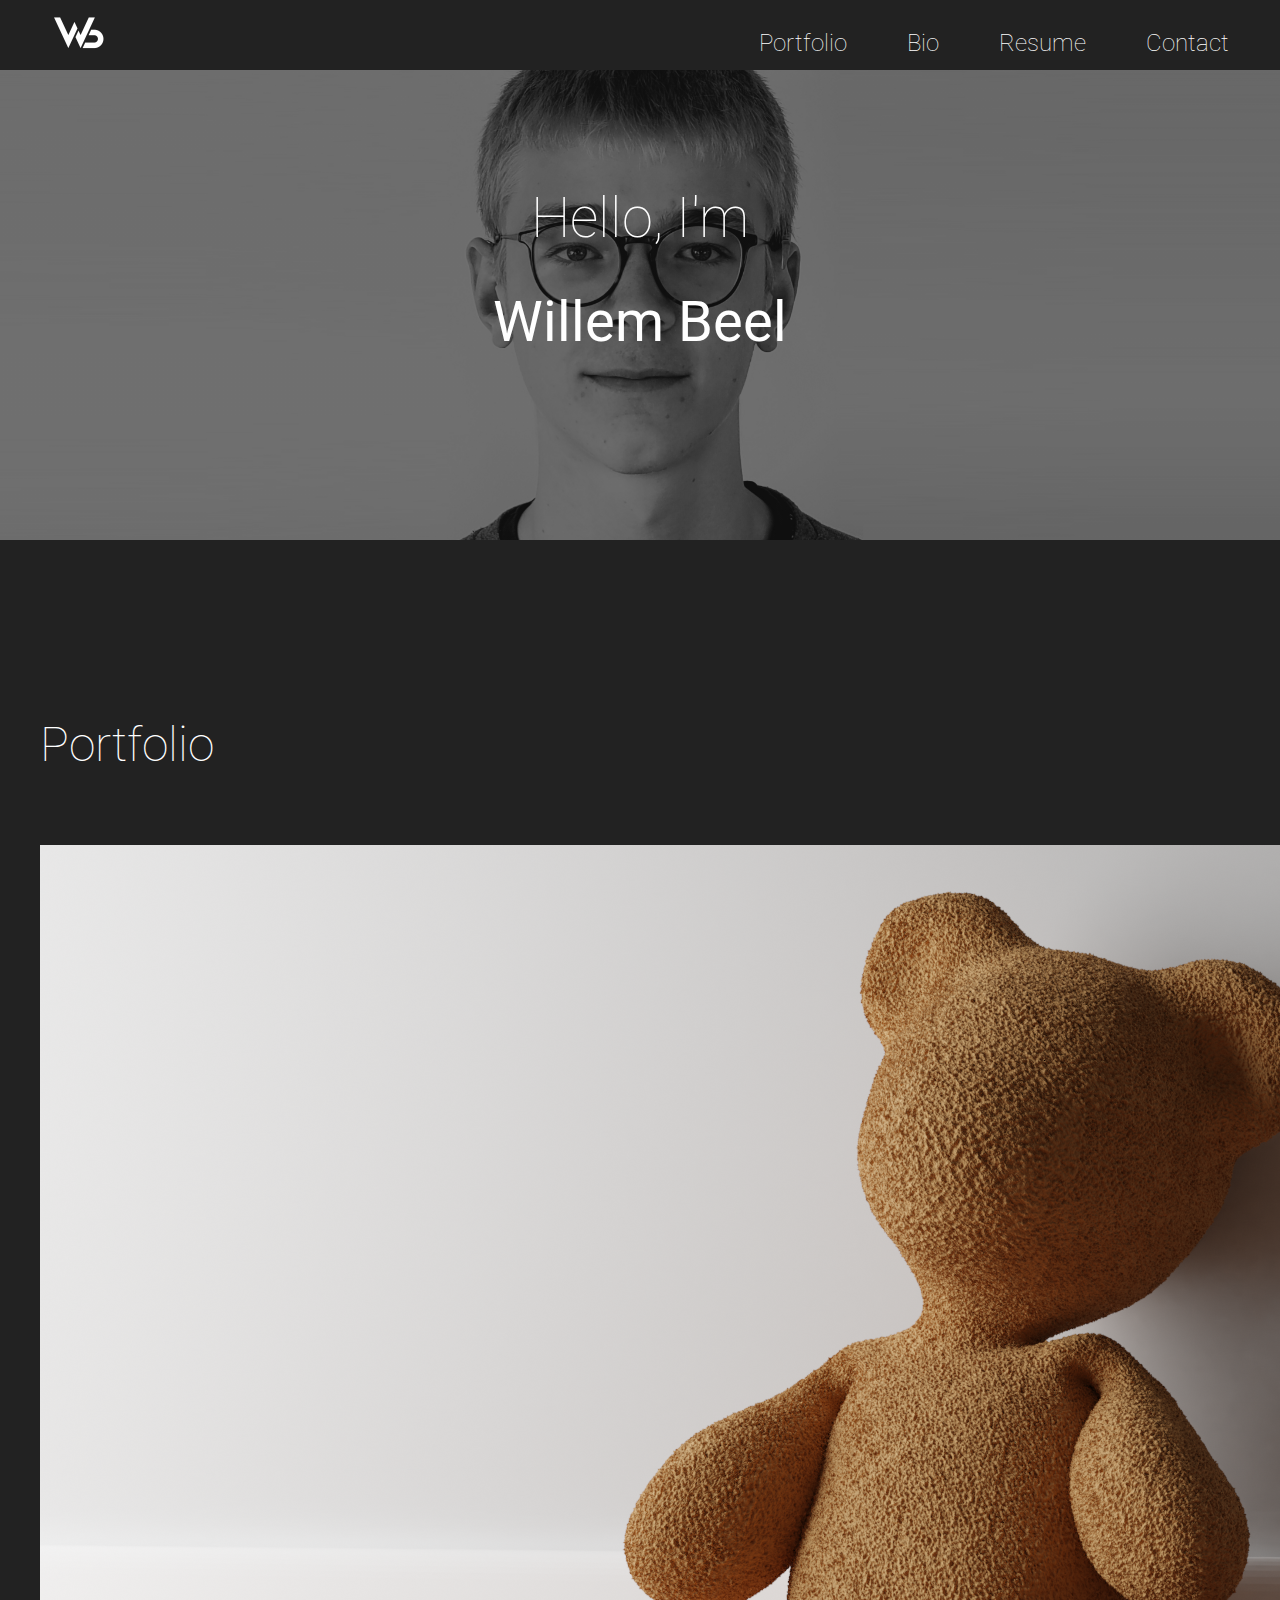
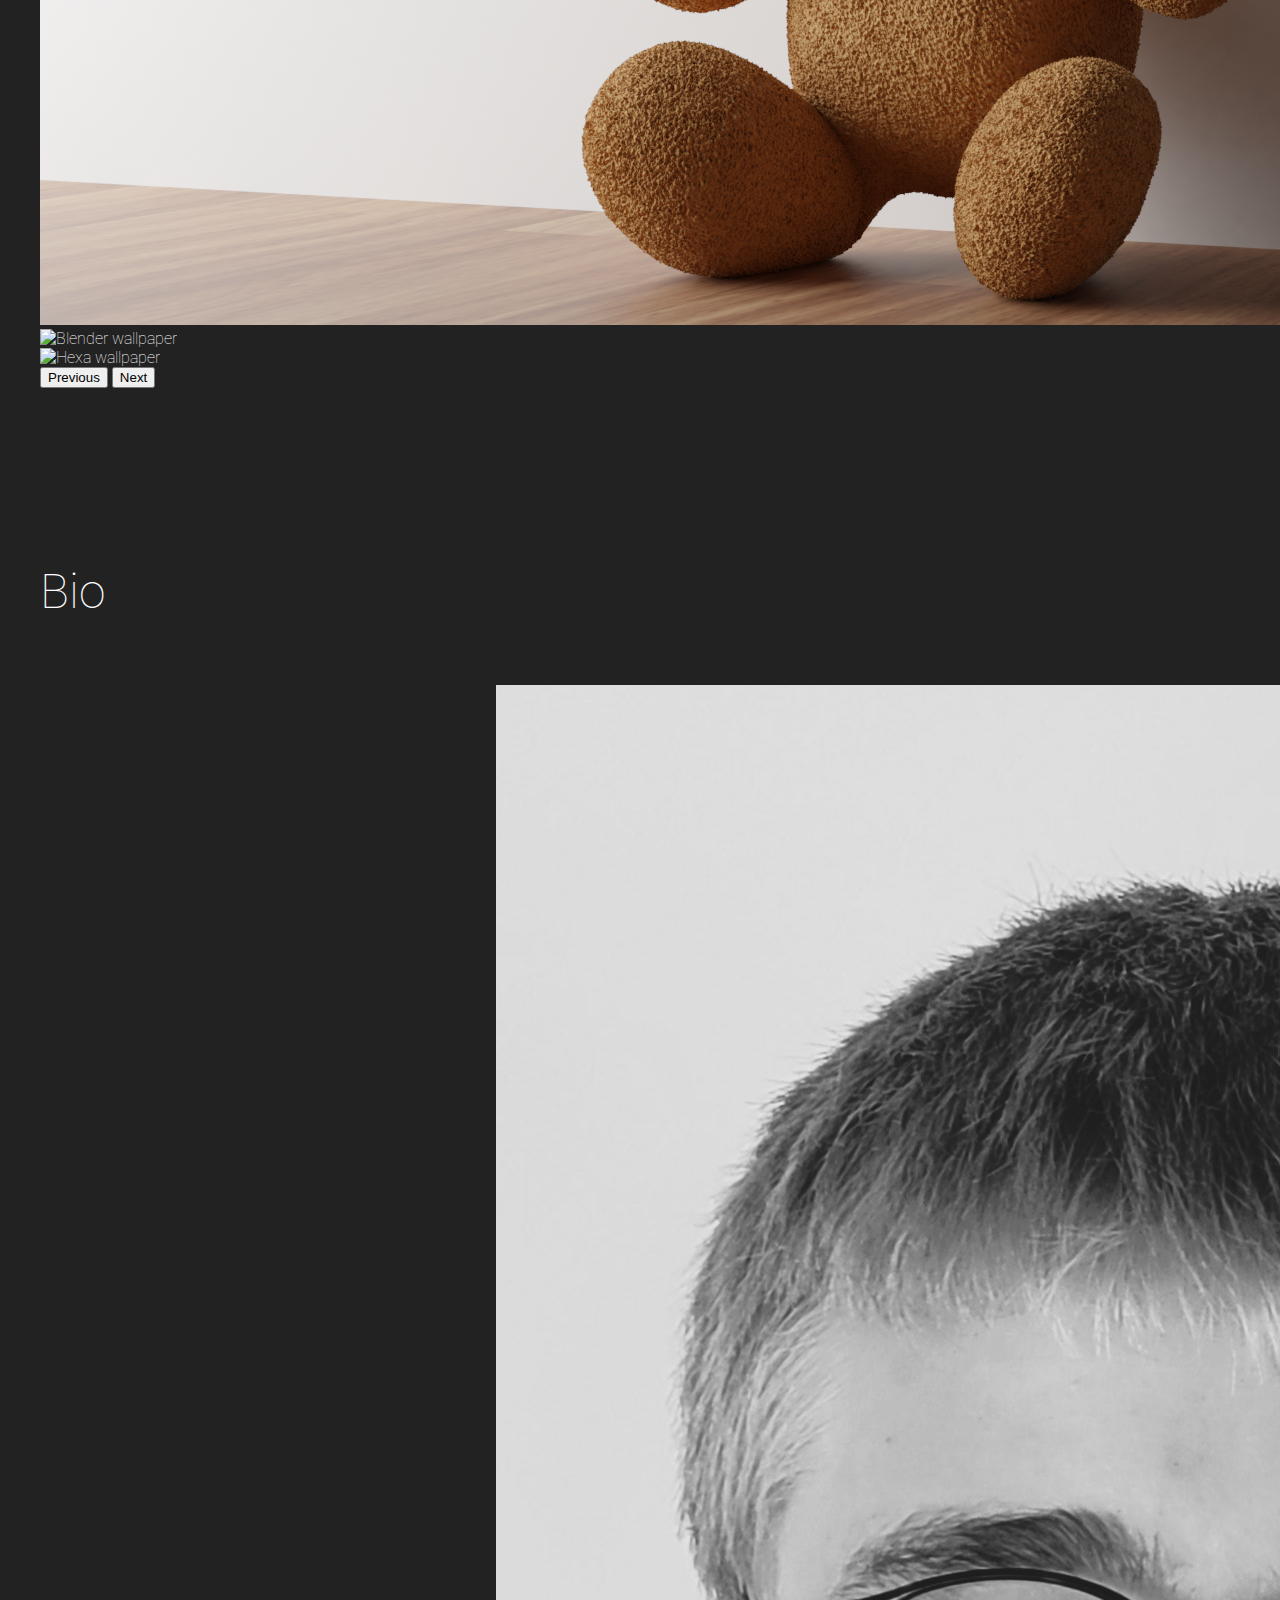
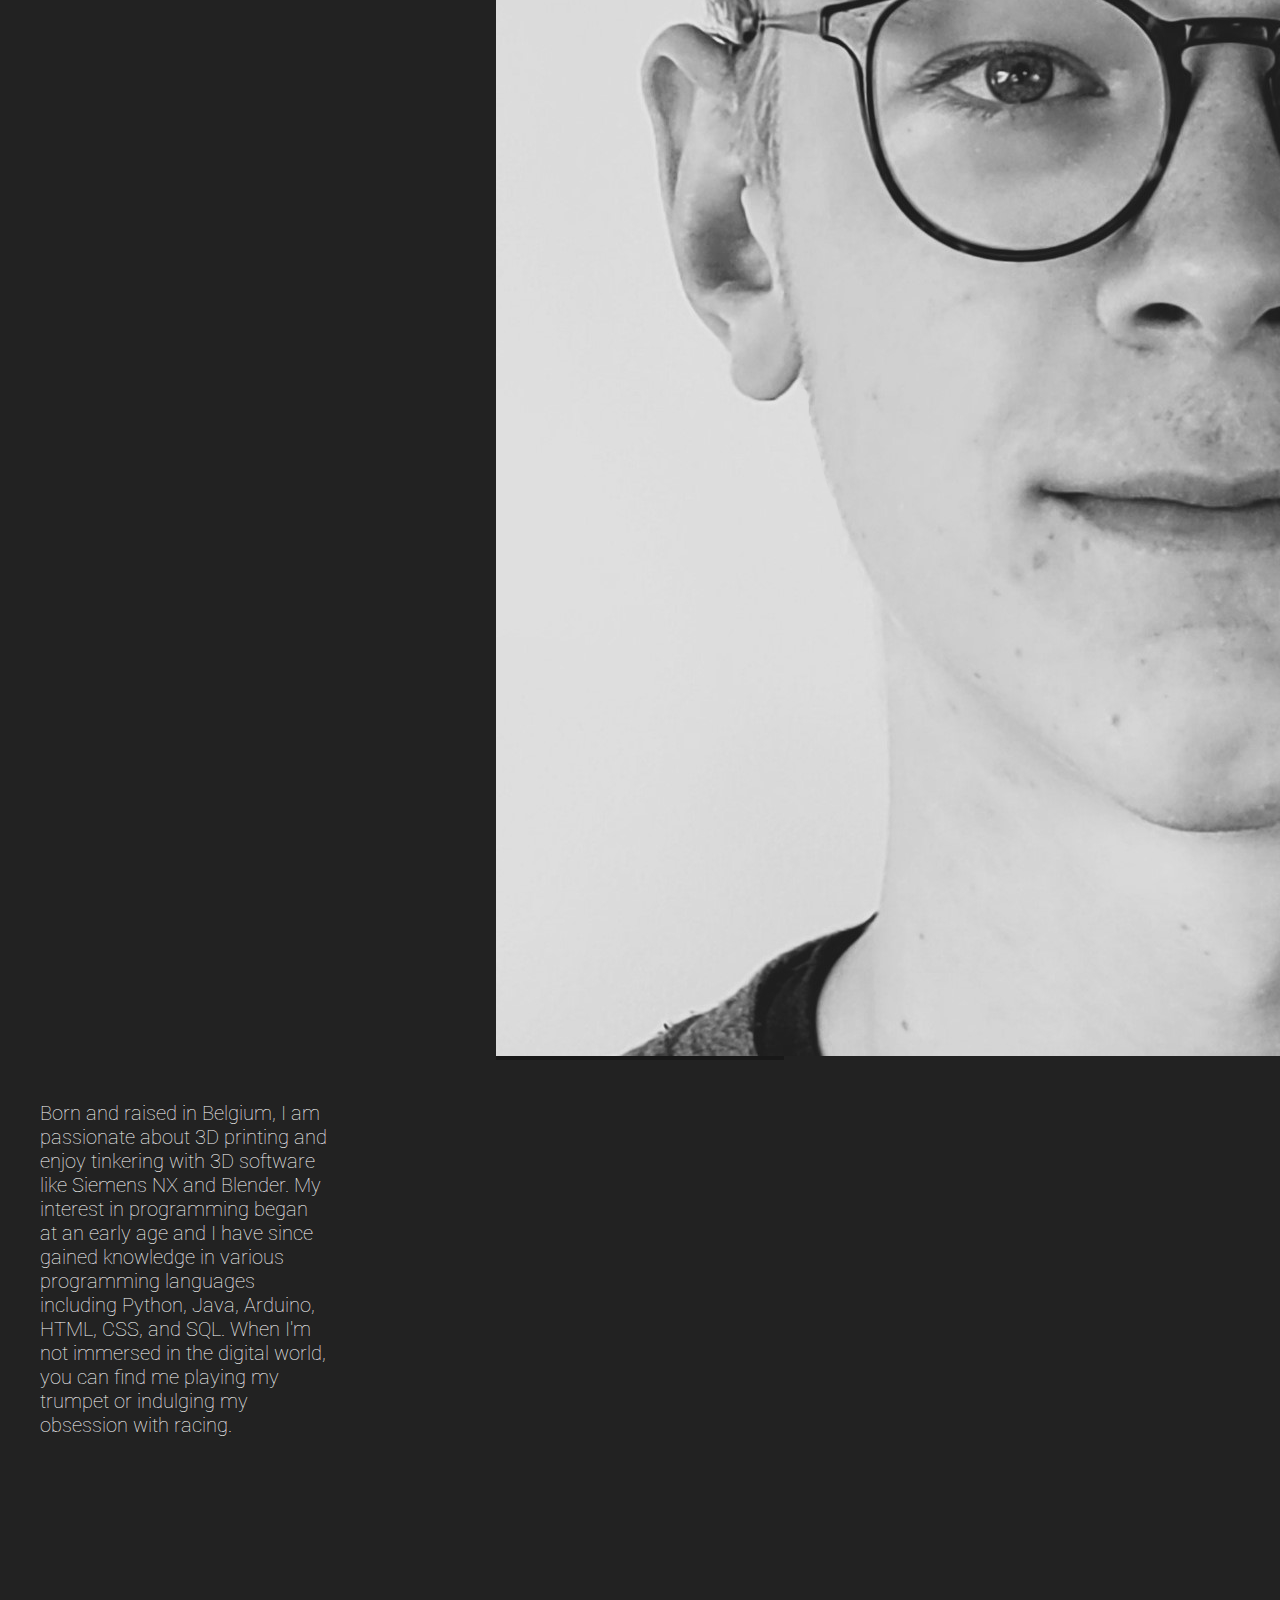
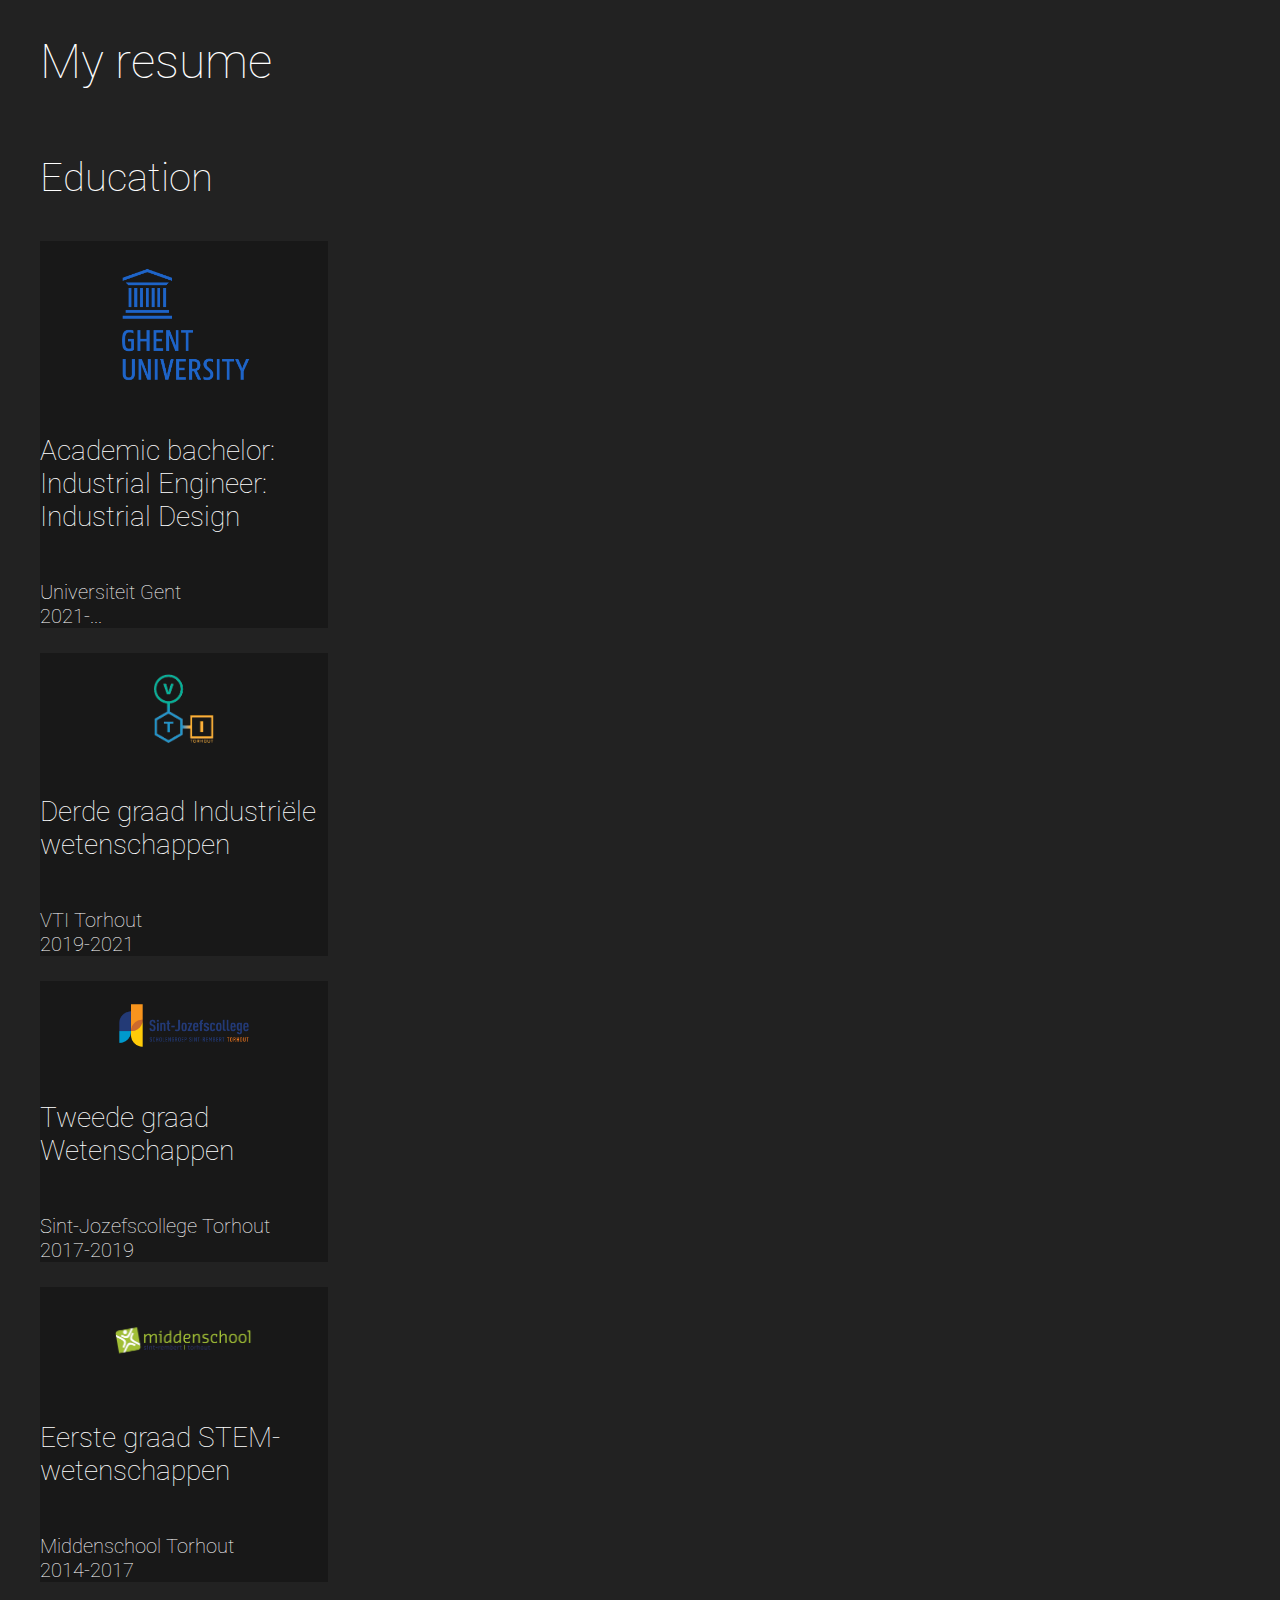
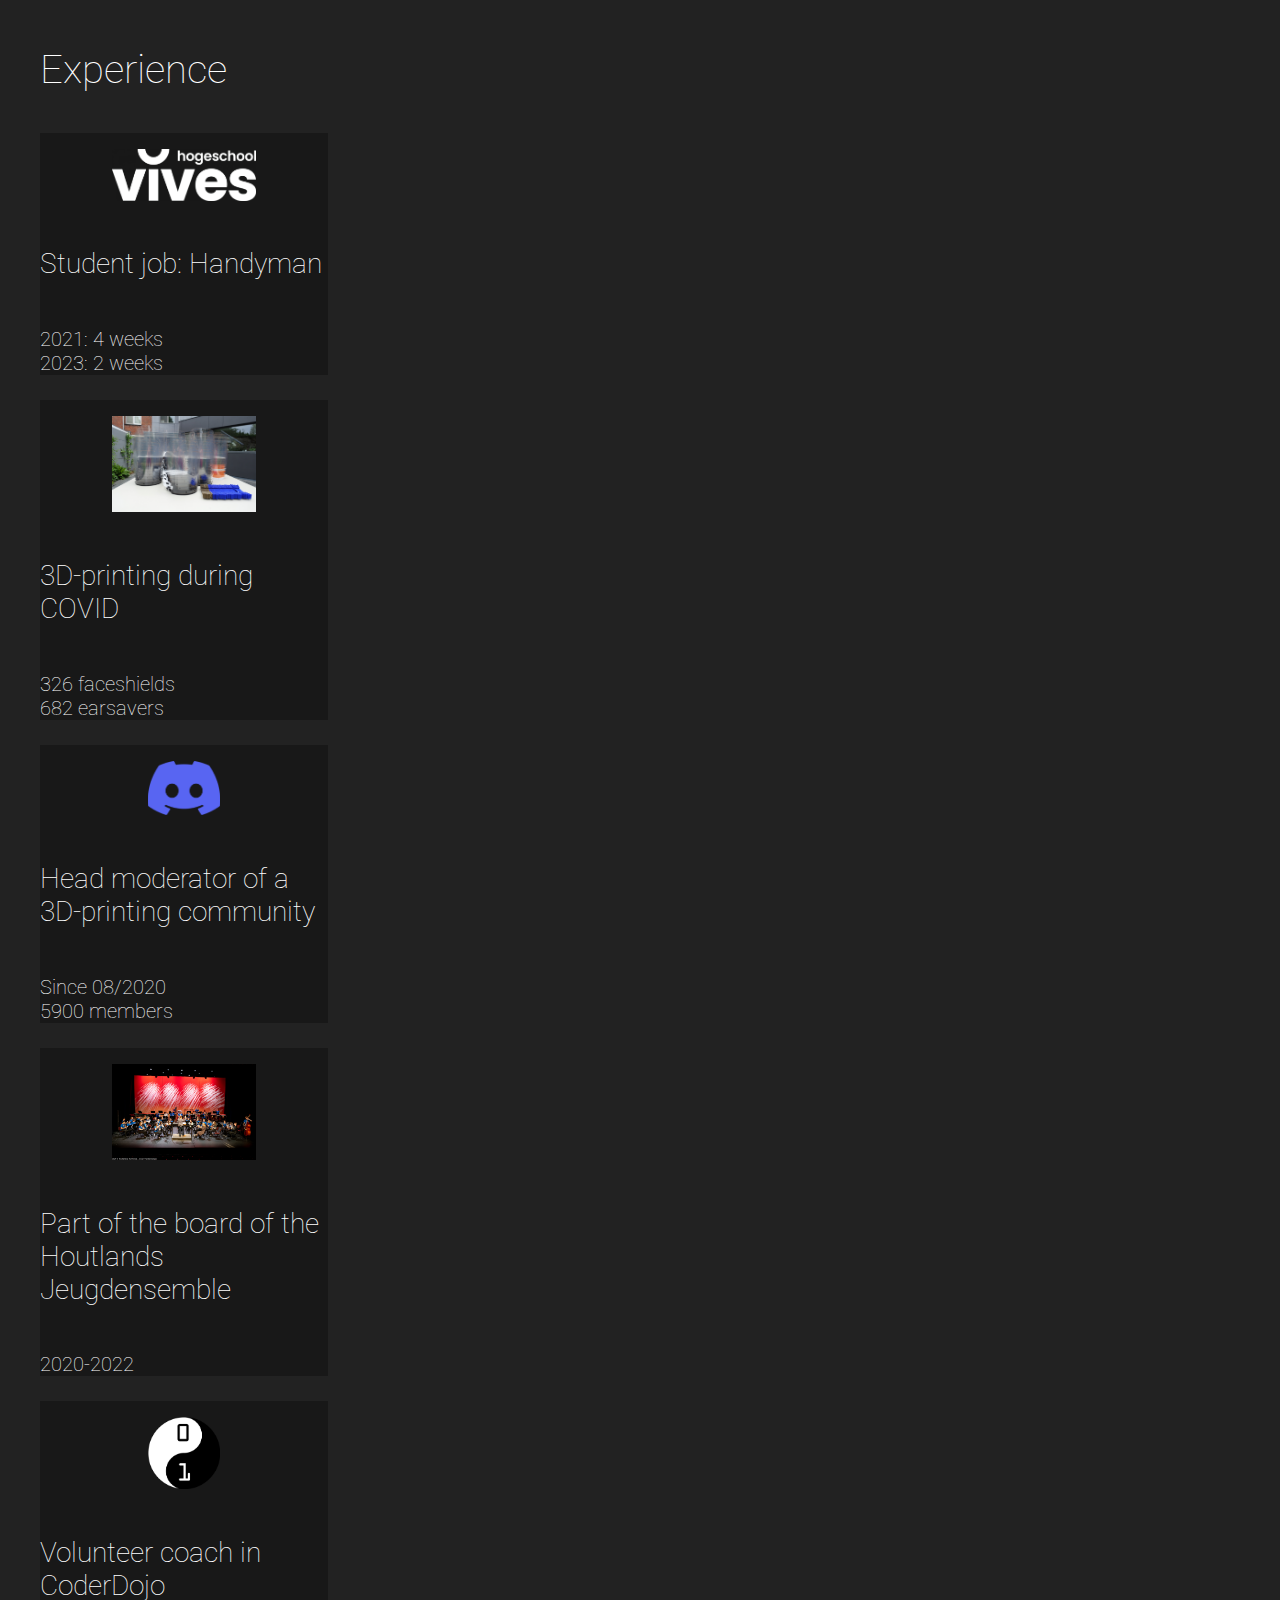
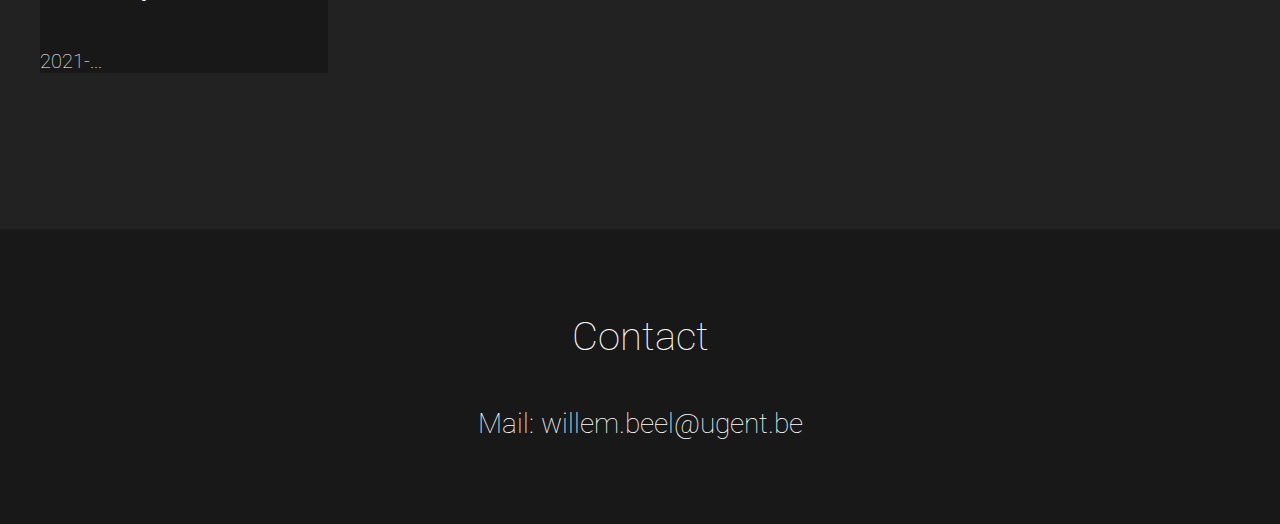
==== commit 0aad38c1: "Robot toe te voegen" ====
--- a/index.html
+++ b/index.html
@@ -10,7 +10,8 @@
 
 
     <meta charset="UTF-8">
-    <meta name="viewport" content="width=device-width, initial-scale=1">
+    <meta http-equiv="X-UA-Compatible" content="IE=edge">
+    <meta name="viewport" content="width=device-width, initial-scale=1.0">
     
 
     <!--Bootstrap 5.2-->
@@ -21,6 +22,7 @@
     <link rel="stylesheet" href="assets/styles.css">
     <!--<script src="assets/Airport_text_effect.js"></script>-->
     <script src="assets/hidenav.js"></script>
+    
 
     <!--jquery-->
     <script src="https://code.jquery.com/jquery-1.10.2.js"></script>
@@ -40,28 +42,35 @@
     <div class="background-image">
 
         <!--nav-->
-        <div id="nav-placeholder">
-
-        </div>
+        <header id="navheader">
+            <div class="navcontainer"> 
+                <nav class="navbar">
+                    <a id="logo" class="nav-branding" href="index.html">
+                        <img src="assets/images/logo54.png" alt="Logo">
+                    </a>
+                    <ul class="nav-menu">
+                        <li class="nav-item">
+                            <a href="#portfolio" class="nav-link">Portfolio</a>
+                        </li>
+                        <li class="nav-item">
+                            <a href="#bio" class="nav-link">Bio</a>
+                        </li>
+                        <li class="nav-item">
+                            <a href="#resume" class="nav-link">Resume</a>
+                        </li>
+                        <li class="nav-item">
+                            <a href="#contact" class="nav-link">Contact</a>
+                        </li>
+                    </ul>
+                    <div class="hamburger">
+                        <span class="bar"></span>
+                        <span class="bar"></span>
+                        <span class="bar"></span>
+                    </div>
+                </nav>
+             </div>
+        </header>
         
-        <!--
-        <script>
-        $(function(){
-          $("#nav-placeholder").load("nav.html");
-        });
-        </script>
-        <iframe src="nav.html" scrolling="no" width="100%"></iframe>-->
-        <nav id="navbar">
-            <div id="logo">
-                <a href="index.html">
-                    <img src="assets/images/wb-logo-32x32.png" alt="Logo">
-                </a>
-            </div>
-            <a href="#resume">Resume</a>
-            <a href="#portfolio">Portfolio</a>
-            <a href="#bio">Bio</a>
-            <a href="#contact">Contact</a>  
-        </nav>
 
         <div class="titel">
             <h1>
@@ -80,6 +89,77 @@
 
                 <div class="spacing"></div>
 
+                
+
+                <div class="row" id="portfolio">
+                    
+                    <h2>Portfolio</h2>
+                    <div id="carouselExampleCaptions" class="carousel slide" data-bs-ride="carousel" data-bs-interval="3000">
+                        <!--
+                        <div class="carousel-indicators">
+                          <button type="button" data-bs-target="#carouselExampleCaptions" data-bs-slide-to="0" class="active" aria-current="true" aria-label="Slide 1"></button>
+                          <button type="button" data-bs-target="#carouselExampleCaptions" data-bs-slide-to="1" aria-label="Slide 2"></button>
+                          <button type="button" data-bs-target="#carouselExampleCaptions" data-bs-slide-to="2" aria-label="Slide 3"></button>
+                        </div>
+
+                        -->
+                        <div class="carousel-inner">
+                            <div class="carousel-item active">
+                                <div class="d-flex justify-content-center">
+                                    <a href="#portfolio">
+                                        <img src="assets\images\teddy.png" class="d-block w-100" alt="Teddybear render">
+                                    </a>
+                                </div>
+                            </div>
+                            <div class="carousel-item">
+                                <div class="d-flex justify-content-center">
+                                    <a href="#portfolio">
+                                        <img src="assets\images\wallpaper.png" class="d-block w-100" alt="Blender wallpaper">
+                                    </a>
+                                </div>
+                            </div>
+                            <div class="carousel-item">
+                                <div class="d-flex justify-content-center">
+                                    <a href="#portfolio">
+                                        <img src="assets\images\hexa.png" class="d-block w-100" alt="Hexa wallpaper">
+                                    </a>
+                                </div>
+                            </div>
+                        </div>
+                        <button class="carousel-control-prev" type="button" data-bs-target="#carouselExampleCaptions" data-bs-slide="prev">
+                          <span class="carousel-control-prev-icon" aria-hidden="true"></span>
+                          <span class="visually-hidden">Previous</span>
+                        </button>
+                        <button class="carousel-control-next" type="button" data-bs-target="#carouselExampleCaptions" data-bs-slide="next">
+                          <span class="carousel-control-next-icon" aria-hidden="true"></span>
+                          <span class="visually-hidden">Next</span>
+                        </button>
+                    </div>
+                </div>
+
+                <div class="spacing" ></div>
+
+                <div class="row" id="bio">
+                    <div class="col-md-2 vert-flex"></div>
+                    <div class="col-md-10">
+                        <h2 class="card-title" >Bio</h2>
+                    </div>
+                    <div class="col-md-2 vert-flex">
+                        <div class="card w-100 " style="width: 18rem;">
+                            <img src="assets\images\pasfoto-BW.jpg" class="card-img" alt="Pasfoto">
+                        </div>
+                    </div>
+                    <div class="col-md-10">
+                        <div class="card w-100 card-bio" style="width: 18rem;">
+                            <p class="card-text">Born and raised in Belgium, I am passionate about 3D printing and enjoy tinkering with 3D software like Siemens NX and Blender. 
+                                My interest in programming began at an early age and I have since gained knowledge in various programming languages including Python, Java, Arduino, HTML, CSS, and SQL. 
+                                When I'm not immersed in the digital world, you can find me playing my trumpet or indulging my obsession with racing.</p>
+                        </div>
+                    </div>
+                </div>
+
+                <div class="spacing"></div>
+                
                 <div class="row" id="resume">
                         <h2>
                             My resume
@@ -191,82 +271,6 @@
                 </div>
 
                 <div class="spacing"></div>
-
-                <div class="row" id="portfolio">
-                    
-                    <h2>Portfolio</h2>
-                    <div id="carouselExampleCaptions" class="carousel slide" data-bs-ride="carousel" data-bs-interval="3000">
-                        <!--
-                        <div class="carousel-indicators">
-                          <button type="button" data-bs-target="#carouselExampleCaptions" data-bs-slide-to="0" class="active" aria-current="true" aria-label="Slide 1"></button>
-                          <button type="button" data-bs-target="#carouselExampleCaptions" data-bs-slide-to="1" aria-label="Slide 2"></button>
-                          <button type="button" data-bs-target="#carouselExampleCaptions" data-bs-slide-to="2" aria-label="Slide 3"></button>
-                        </div>
-
-                        -->
-                        <div class="carousel-inner">
-                            <div class="carousel-item active">
-                                <div class="d-flex justify-content-center">
-                                    <a href="#portfolio">
-                                        <img src="assets\images\teddy.png" class="d-block w-100" alt="Teddybear render">
-                                    </a>
-                                </div>
-                            </div>
-                            <div class="carousel-item">
-                                <div class="d-flex justify-content-center">
-                                    <a href="#portfolio">
-                                        <img src="assets\images\wallpaper.png" class="d-block w-100" alt="Blender wallpaper">
-                                    </a>
-                                </div>
-                            </div>
-                            <div class="carousel-item">
-                                <div class="d-flex justify-content-center">
-                                    <a href="#portfolio">
-                                        <img src="assets\images\hexa.png" class="d-block w-100" alt="Hexa wallpaper">
-                                    </a>
-                                </div>
-                            </div>
-                        </div>
-                        <button class="carousel-control-prev" type="button" data-bs-target="#carouselExampleCaptions" data-bs-slide="prev">
-                          <span class="carousel-control-prev-icon" aria-hidden="true"></span>
-                          <span class="visually-hidden">Previous</span>
-                        </button>
-                        <button class="carousel-control-next" type="button" data-bs-target="#carouselExampleCaptions" data-bs-slide="next">
-                          <span class="carousel-control-next-icon" aria-hidden="true"></span>
-                          <span class="visually-hidden">Next</span>
-                        </button>
-                    </div>
-                </div>
-
-                <div class="spacing"></div>
-
-                <div class="row">
-                    <div class="col-md-2 vert-flex"></div>
-                    <div class="col-md-10">
-                        <h2 class="card-title" id="bio">Bio</h2>
-                    </div>
-                    <div class="col-md-2 vert-flex">
-                        <div class="card w-100 " style="width: 18rem;">
-                            <img src="assets\images\pasfoto-BW.jpg" class="card-img" alt="Pasfoto">
-                        </div>
-                    </div>
-                    <div class="col-md-10">
-                        <div class="card w-100 card-bio" style="width: 18rem;">
-                            <p class="card-text">Born and raised in Belgium, I am passionate about 3D printing and enjoy tinkering with 3D software like Siemens NX and Blender. 
-                                My interest in programming began at an early age and I have since gained knowledge in various programming languages including Python, Java, Arduino, HTML, CSS, and SQL. 
-                                When I'm not immersed in the digital world, you can find me playing my trumpet or indulging my obsession with racing.</p>
-                        </div>
-                    </div>
-                </div>
-
-                <div class="spacing"></div>
-
-                <div class="row">
-                    <div class="kader">
-                        
-                    </div>
-                </div>
-
             </div>
         </div>
     </div>
@@ -280,20 +284,13 @@
         <h5>Mail: <a href="mailto:willem.beel@ugent.be">willem.beel@ugent.be</a></h5>
         <div class="smallspacing"></div>
     </div>
-
-
-    <script>
-        var prevScrollpos = window.pageYOffset;
-window.onscroll = function() {
-var currentScrollPos = window.pageYOffset;
-  if (prevScrollpos > currentScrollPos) {
-    document.getElementById("navbar").style.top = "0";
-  } else {
-    document.getElementById("navbar").style.top = "-76px";
-  }
-  prevScrollpos = currentScrollPos;
-}
+    
+    
+    <script src="assets/navigation.js"></script>
+    <script type = "text/javascript">
+
     </script>
+
 </body>
 
 </html>--- a/assets/styles.css
+++ b/assets/styles.css
@@ -9,7 +9,7 @@
     background-color: #222222;
   }
 
-  a, p, h1, h2, h3, h4, h5 {
+  a, p, h1, h2, h3, h4, h5, li {
     color: white; 
     font-weight: 100;
   }
@@ -83,54 +83,117 @@
   #name{
     font-weight: 400;
   }
-  
-
-  /* Style the top navigation bar */
-
-  nav {
-    position: relative;
-    z-index: 1;
+
+  #logo{
+    width: 54px;
+  }
+  
+  /* navigation bar */
+
+  header{
+    background-color: #222222;
+    position: fixed;
+    width: 100%;
+    transition: top 0.3s;
+    z-index: 9999;
+  }
+  
+
+  li{
+    list-style: none;
+    font-size: 1.5rem;
+  }
+  
+  ul{
+    margin-bottom: 0px;
+  }
+
+  nav a{
+    color: white;
+    text-decoration: none;
+  }
+  
+  .navcontainer{
+    
+    max-width: 1224px;
+    width: 92%;
+    margin: 0 auto;
+  }
+  
+  .navbar{
+    min-height: 70px;
     display: flex;
-    justify-content: center;
-    margin: 0px 0;
-    padding: 10px;
-    width: 100%;
-    position: fixed;
-    background-color: #222222;
-    top: 0;
-    transition: top 0.3s;
-  }
-  
-  nav a {
+    justify-content: space-between;
+    align-items: center;
+  }
+
+  
+  .nav-menu{
+    display: flex;
+    justify-content: space-between;
+    align-items: center;
+    gap: 60px;
+  }
+  
+  .nav-link{
+    color: white;
+  }
+  
+  .nav-link:hover{
+    color: dodgerblue;
+  }
+  
+  .hamburger{
+    display: none;
+    cursor: pointer;
+  }
+  
+  .bar{
     display: block;
-    margin: 0 10px;
-    padding: 10px;
-    text-align: center;
-    color: #ffffff;
-    background-color: #6494ed00;
-    text-decoration: none;
-    font-family: 'Roboto', sans-serif;
-    font-weight: 300;
-    font-size: x-large;
-    /*outline: 2px solid rgb(255, 255, 255);*/
-    border-radius: 10px;
-  }
-  
-  /* Right-aligned link */
-  .navbar a.right {
-    float: right;
-  }
-  
-  /* Change color on hover */
-  .navbar a:hover {
-    background-color: #ddd;
-    color: black;
-  }
-  
-  /* Change color on active */
-  .navbar a:active {
-    background-color: rgb(92, 138, 245);
-    color: black;
+    width: 25px;
+    height: 3px;
+    margin: 5px auto;
+    -webkit-transition: all 0.3s ease;
+    transition: all 0.3s ease;
+    background-color: white;
+  }
+  
+  @media(max-width:700px){
+    .hamburger{
+      display: block;
+    }
+  
+    .hamburger.active .bar:nth-child(2){
+      opacity: 0;
+    }
+    .hamburger.active .bar:nth-child(1){
+      transform: translateY(8px) rotate(45deg);
+    }
+    .hamburger.active .bar:nth-child(3){
+      transform: translateY(-8px) rotate(-45deg);
+    }
+  
+    .nav-menu{
+
+      position: fixed;
+      left: -100%;
+      top: 70px;
+      gap: 0;
+      flex-direction: column;
+      background-color: #222222;
+      width: 100%;
+      text-align: center;
+      transition: 0.3s;
+    }
+  
+    .nav-item{
+      margin: 16px 0;
+      color: white
+    }
+  
+    .nav-menu.active{
+      left: 0;
+    }
   }
   
 
@@ -217,12 +280,4 @@
     .row {   
       flex-direction: column;
     }
-  }
-  
-  /* Responsive layout - when the screen is less than 400px wide, make the navigation links stack on top of each other instead of next to each other */
-  @media screen and (max-width: 400px) {
-    .navbar a {
-      float: none;
-      width: 100%;
-    }
   }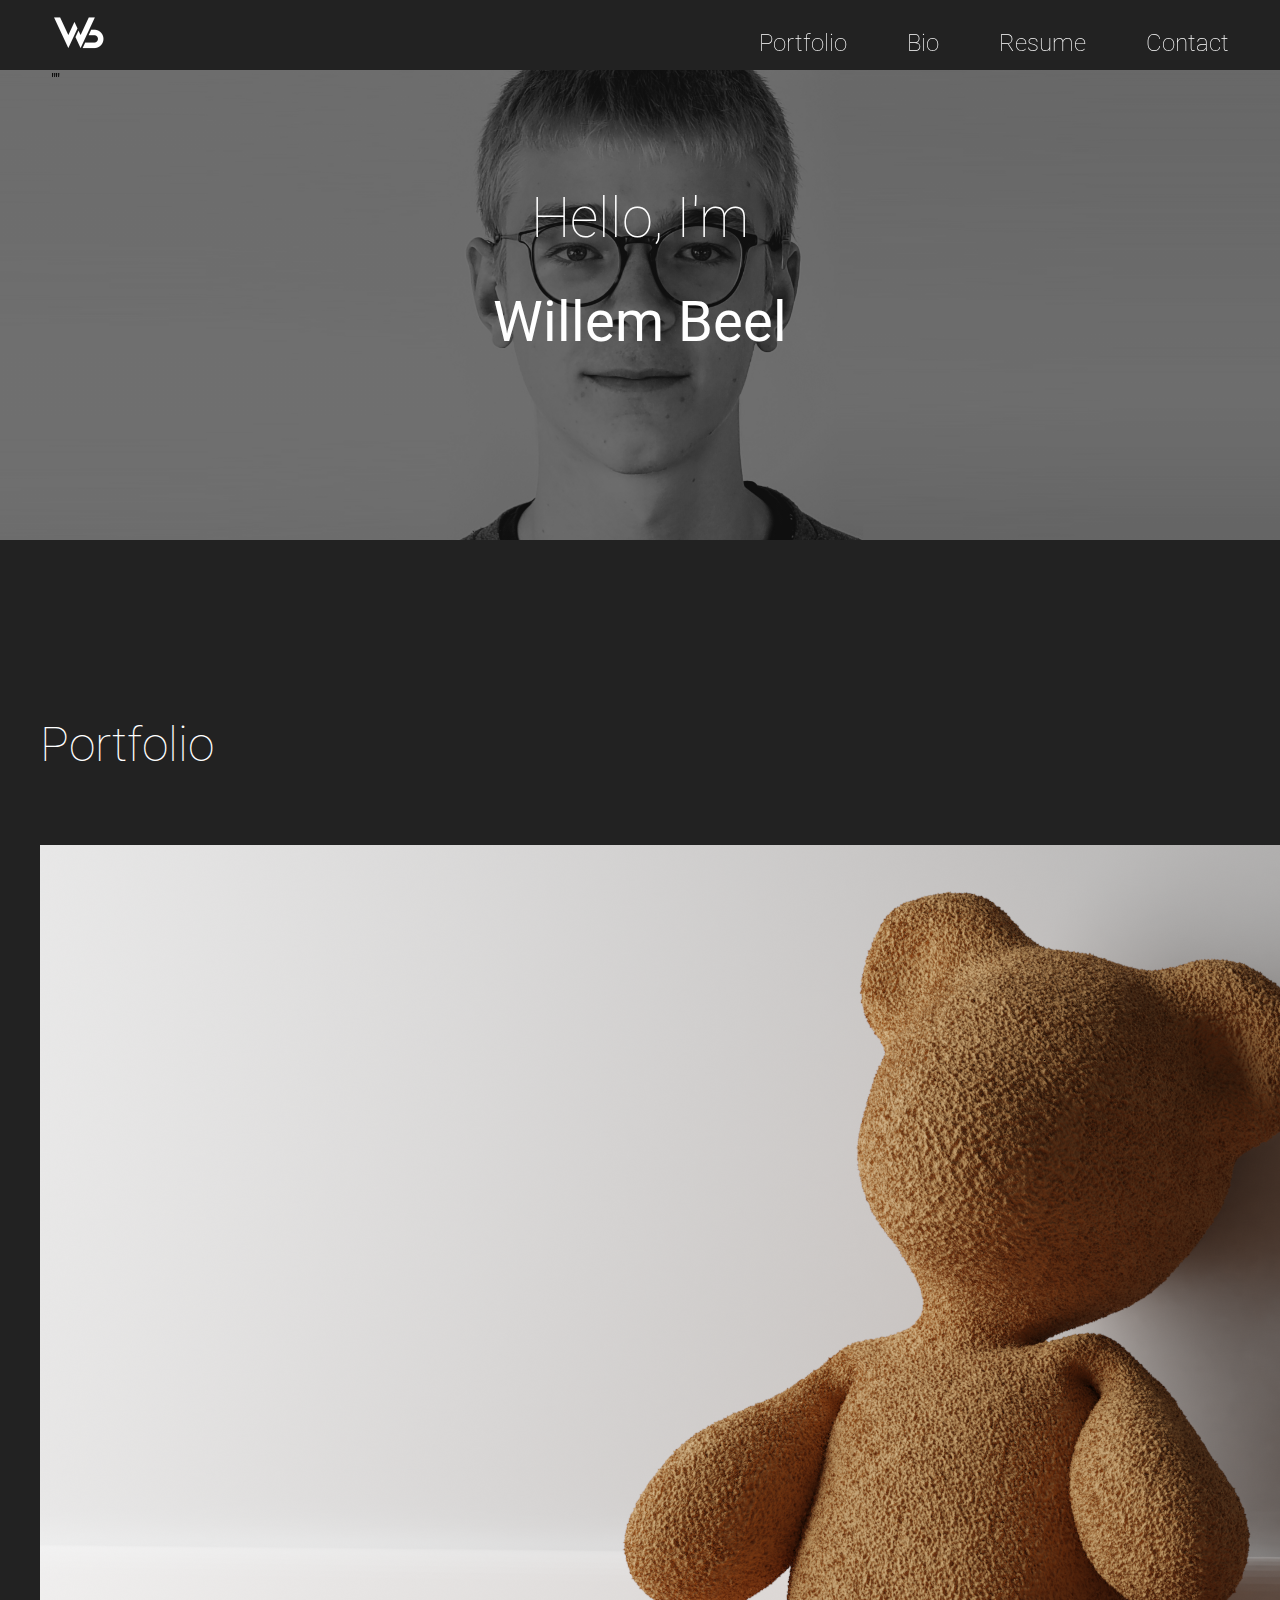
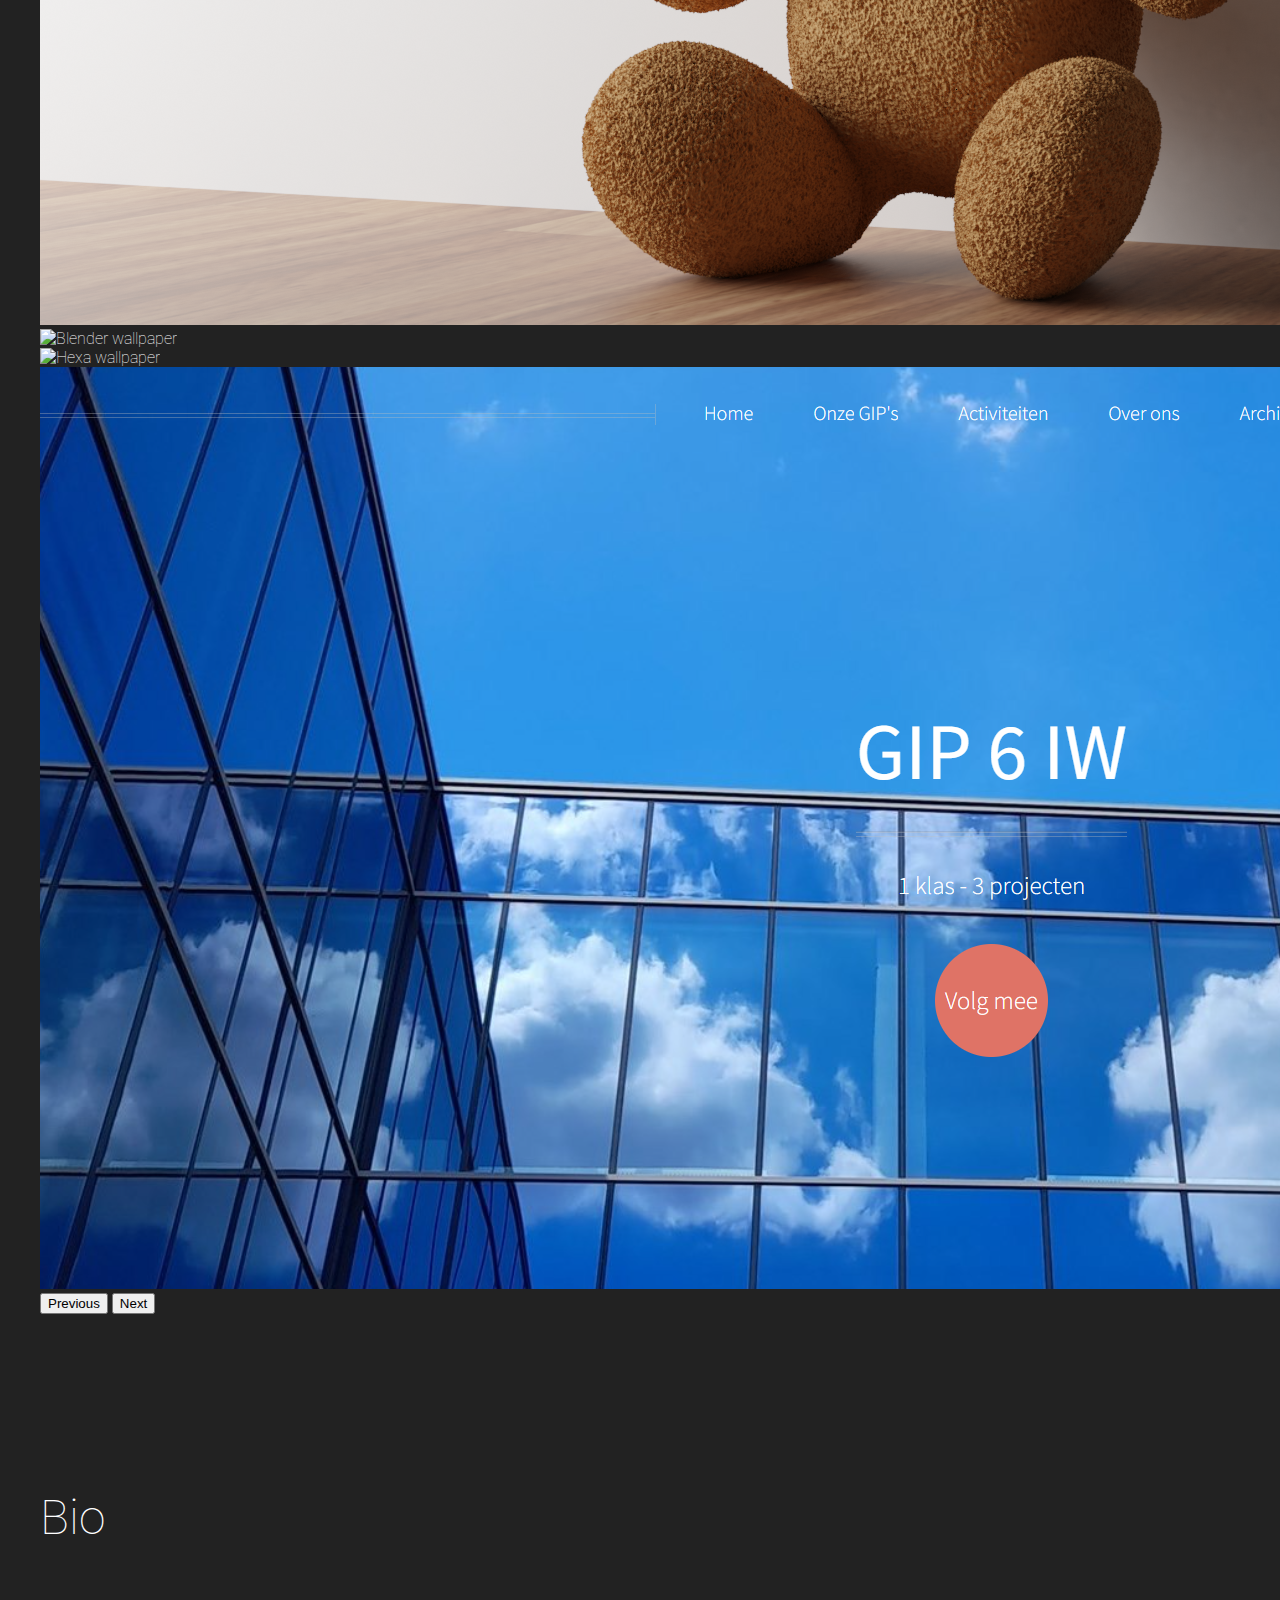
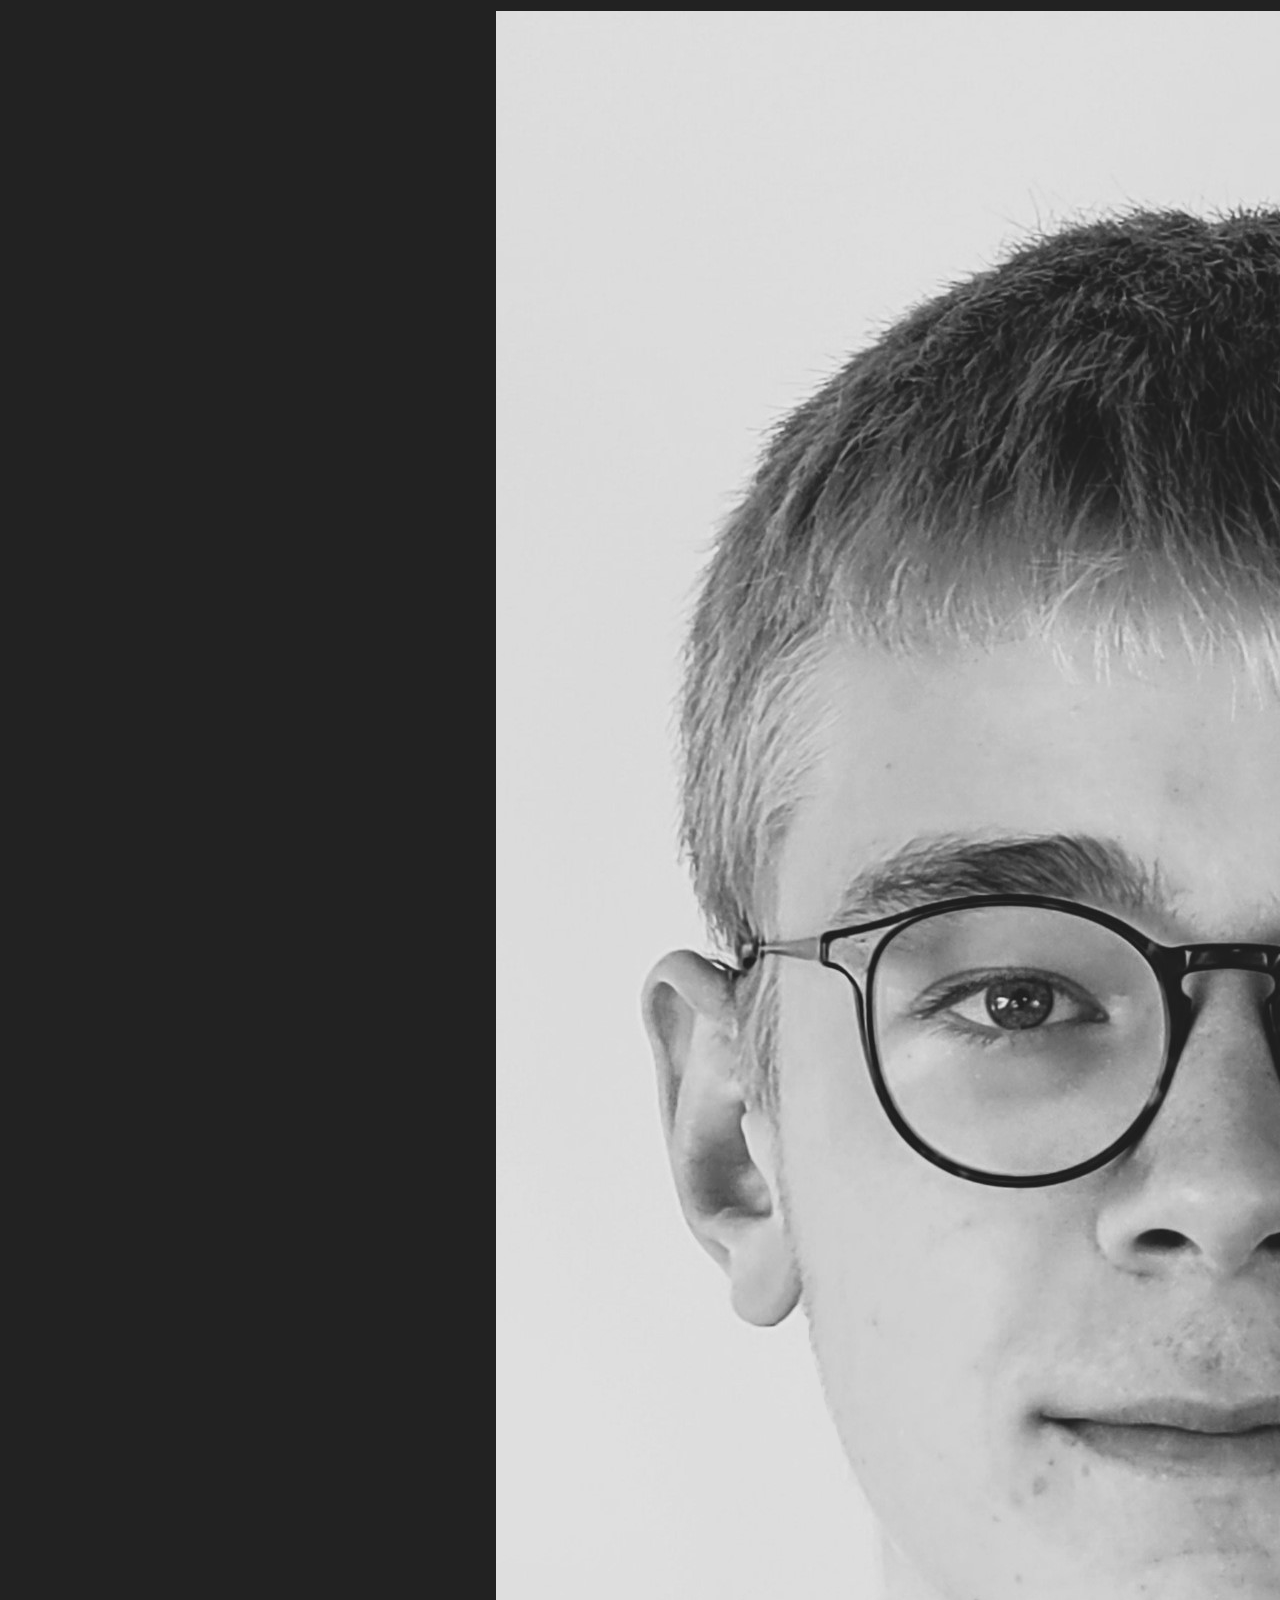
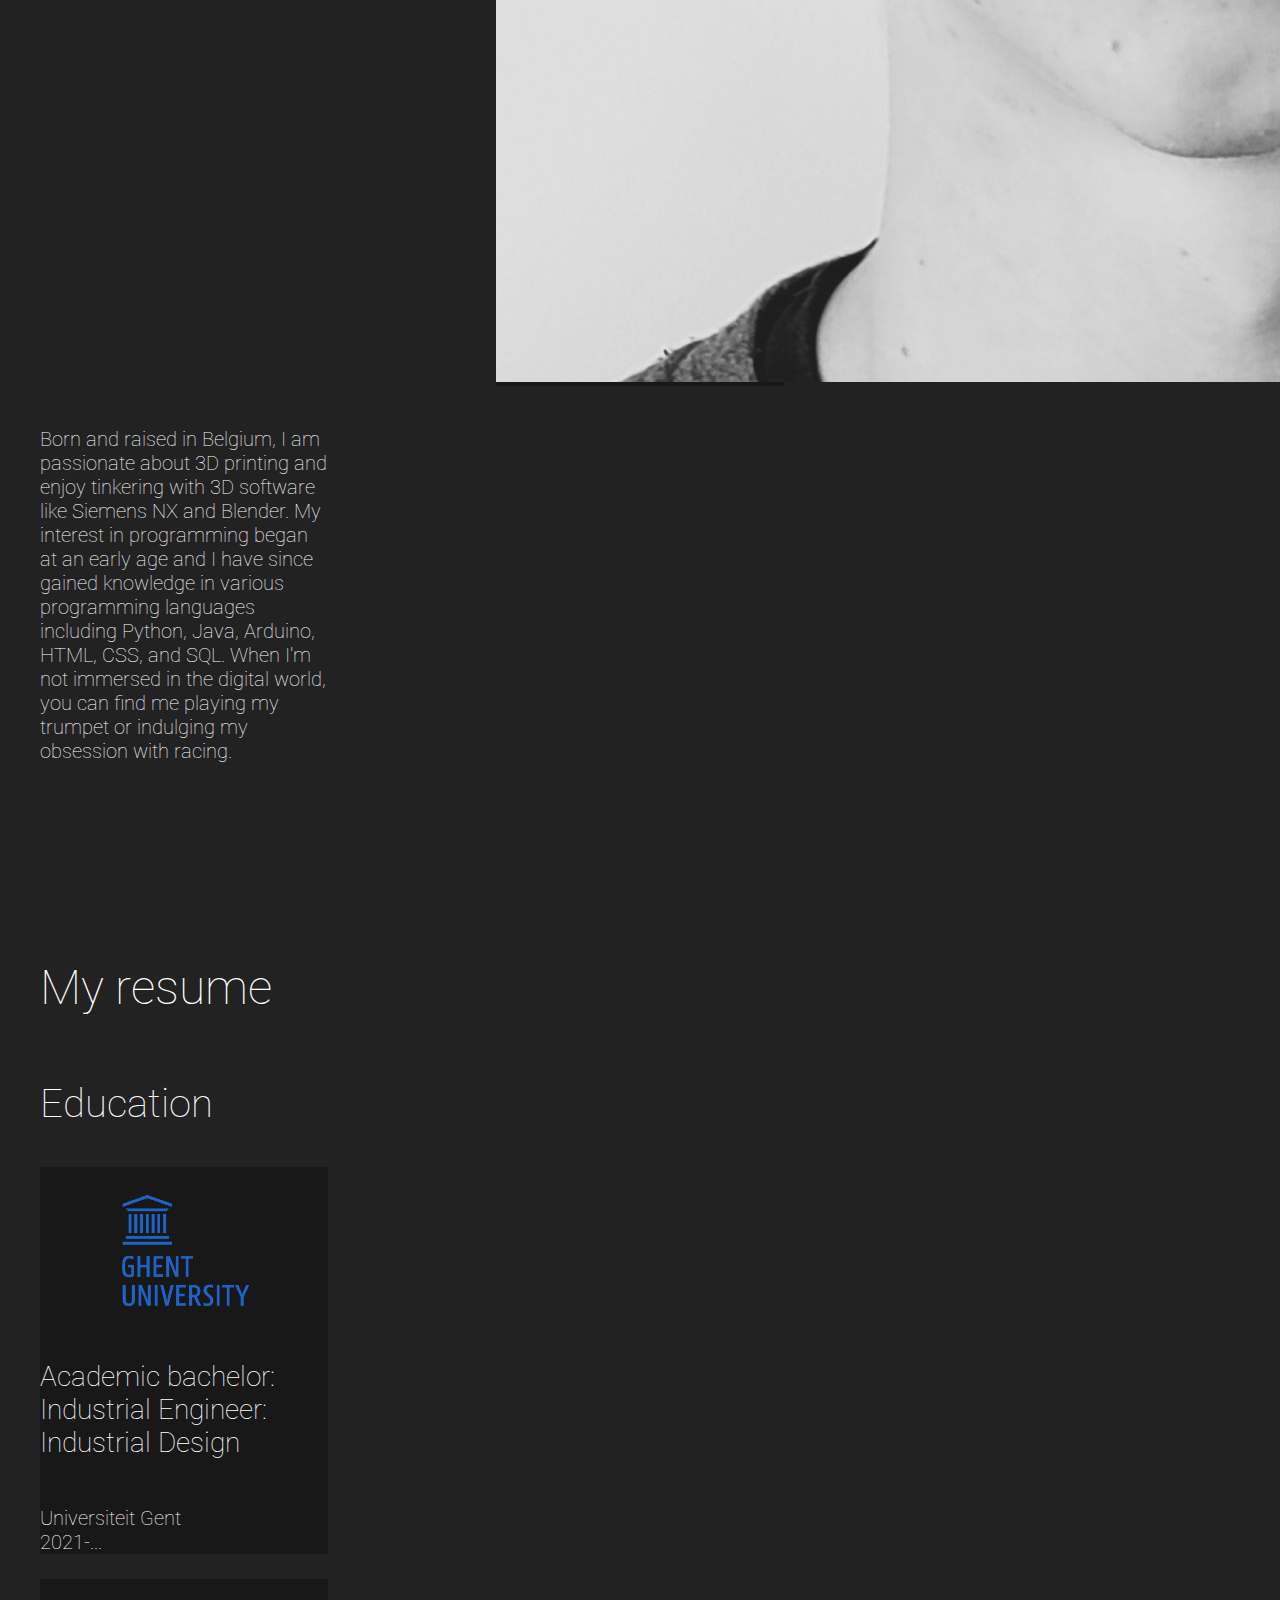
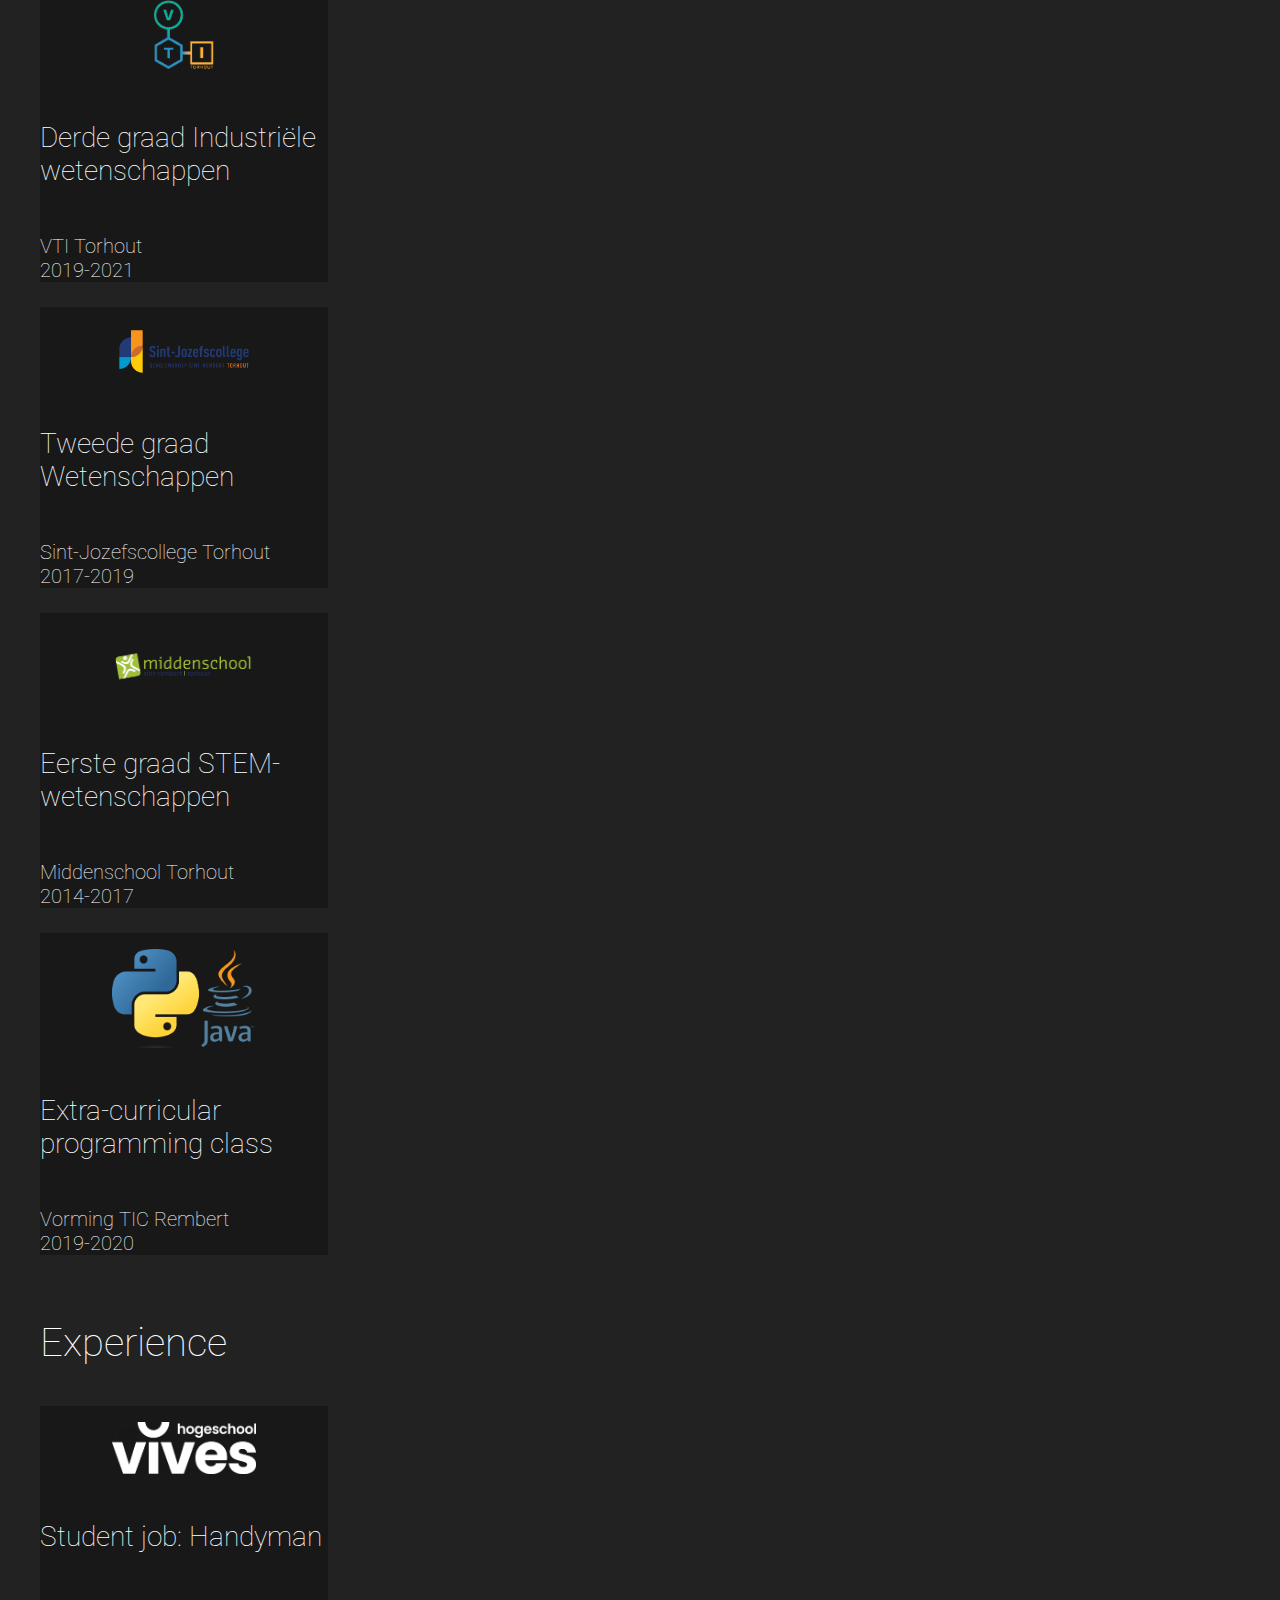
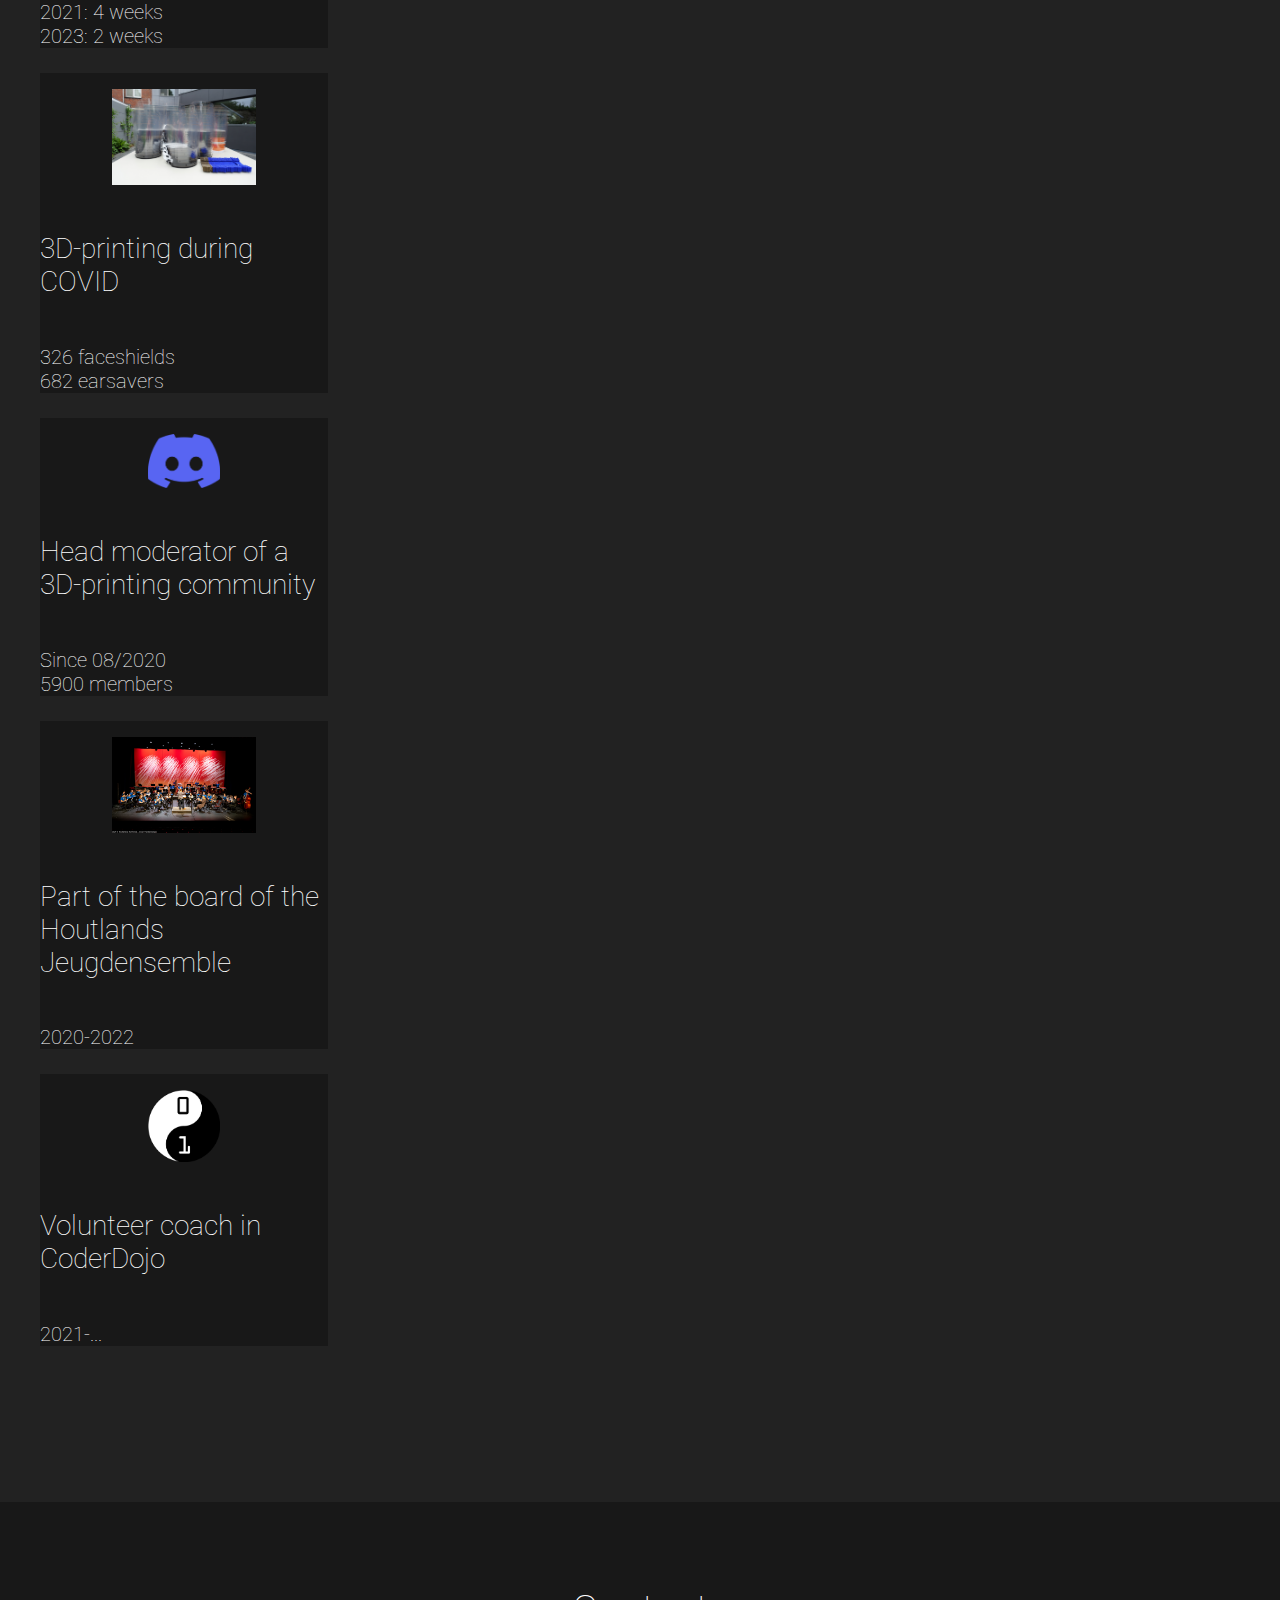
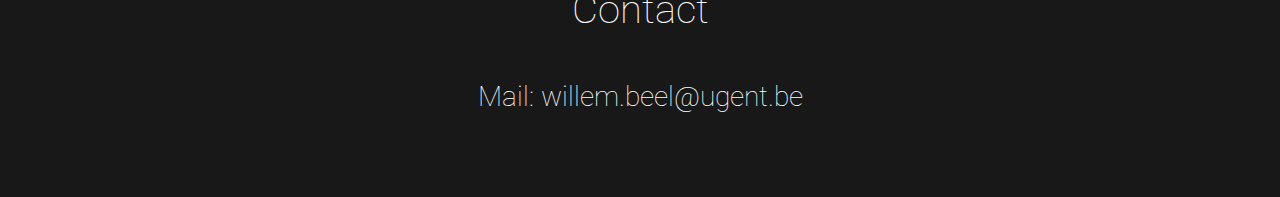
==== commit 59736f50: "Robot tekort" ====
--- a/index.html
+++ b/index.html
@@ -67,7 +67,7 @@
                         <span class="bar"></span>
                         <span class="bar"></span>
                     </div>
-                </nav>
+                </nav>""
              </div>
         </header>
         
@@ -122,6 +122,13 @@
                                 <div class="d-flex justify-content-center">
                                     <a href="#portfolio">
                                         <img src="assets\images\hexa.png" class="d-block w-100" alt="Hexa wallpaper">
+                                    </a>
+                                </div>
+                            </div>
+                            <div class="carousel-item">
+                                <div class="d-flex justify-content-center">
+                                    <a href="#portfolio">
+                                        <img src="assets\images\6IW-GIP-website.png" class="d-block w-100" alt="6IW GIP website">
                                     </a>
                                 </div>
                             </div>
@@ -215,6 +222,17 @@
                               <p class="card-text"><a href="https://middenschoolweb.sint-rembert.be/" target="_blank">Middenschool Torhout</a><br> 2014-2017</p>
                             </div>
                         </div>
+                        <div class="card w-100" style="width: 18rem;">
+                            <a href="https://middenschoolweb.sint-rembert.be/" target="_blank">
+                                <img src="assets\images\python-java-logo.png" class="card-img-top card-img-custom" alt="Logo Middenschool Torhout">
+                            </a>
+                            <div class="card-body">
+                                <h5 class="card-title">   
+                                    Extra-curricular programming class
+                                </h5>
+                              <p class="card-text"><a href="https://www.vormingticrembert.be/product/programmeren-voor-jongeren-python/" target="_blank">Vorming TIC Rembert</a><br> 2019-2020</p>
+                            </div>
+                        </div>
                     </div>
                     <div class="col">
                         <div class="smallspacing"></div>
--- a/assets/styles.css
+++ b/assets/styles.css
@@ -96,6 +96,7 @@
     width: 100%;
     transition: top 0.3s;
     z-index: 9999;
+    height: 70px;
   }
   
 
@@ -139,9 +140,7 @@
     color: white;
   }
   
-  .nav-link:hover{
-    color: dodgerblue;
-  }
+
   
   .hamburger{
     display: none;
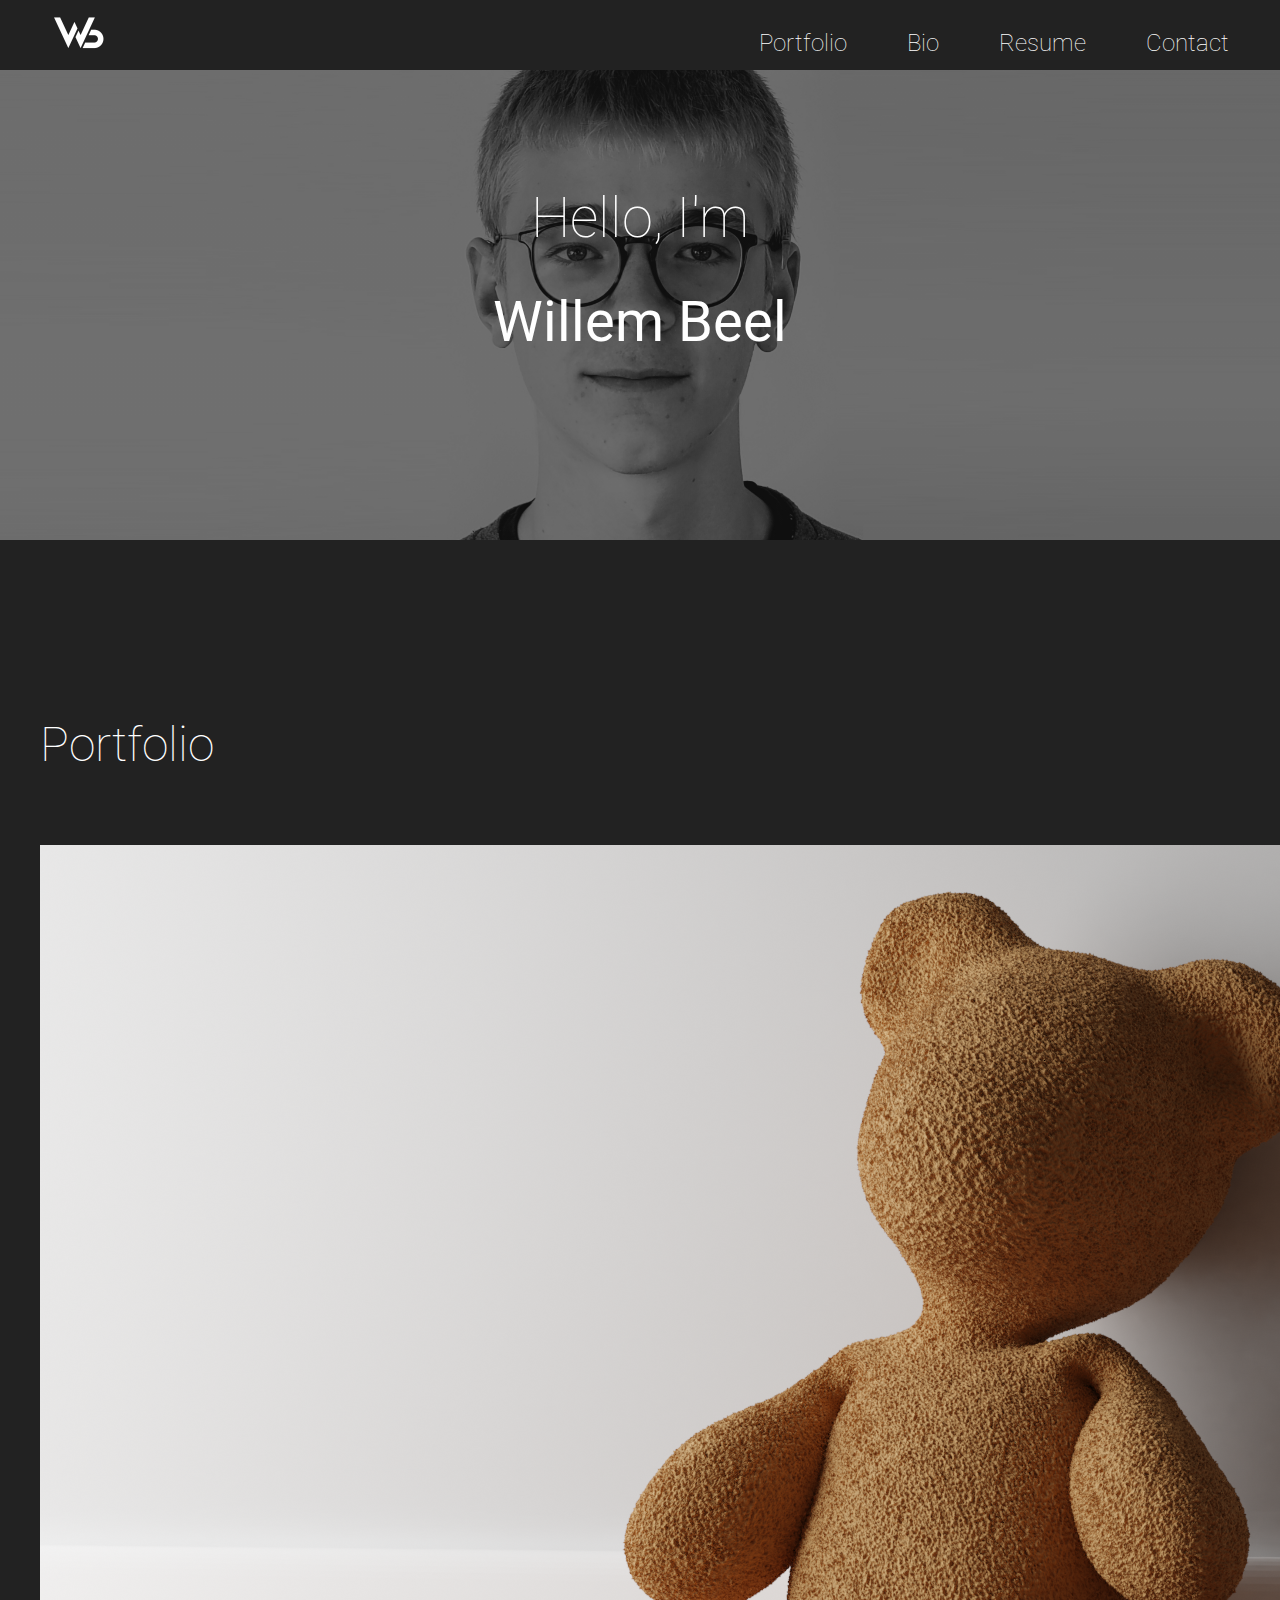
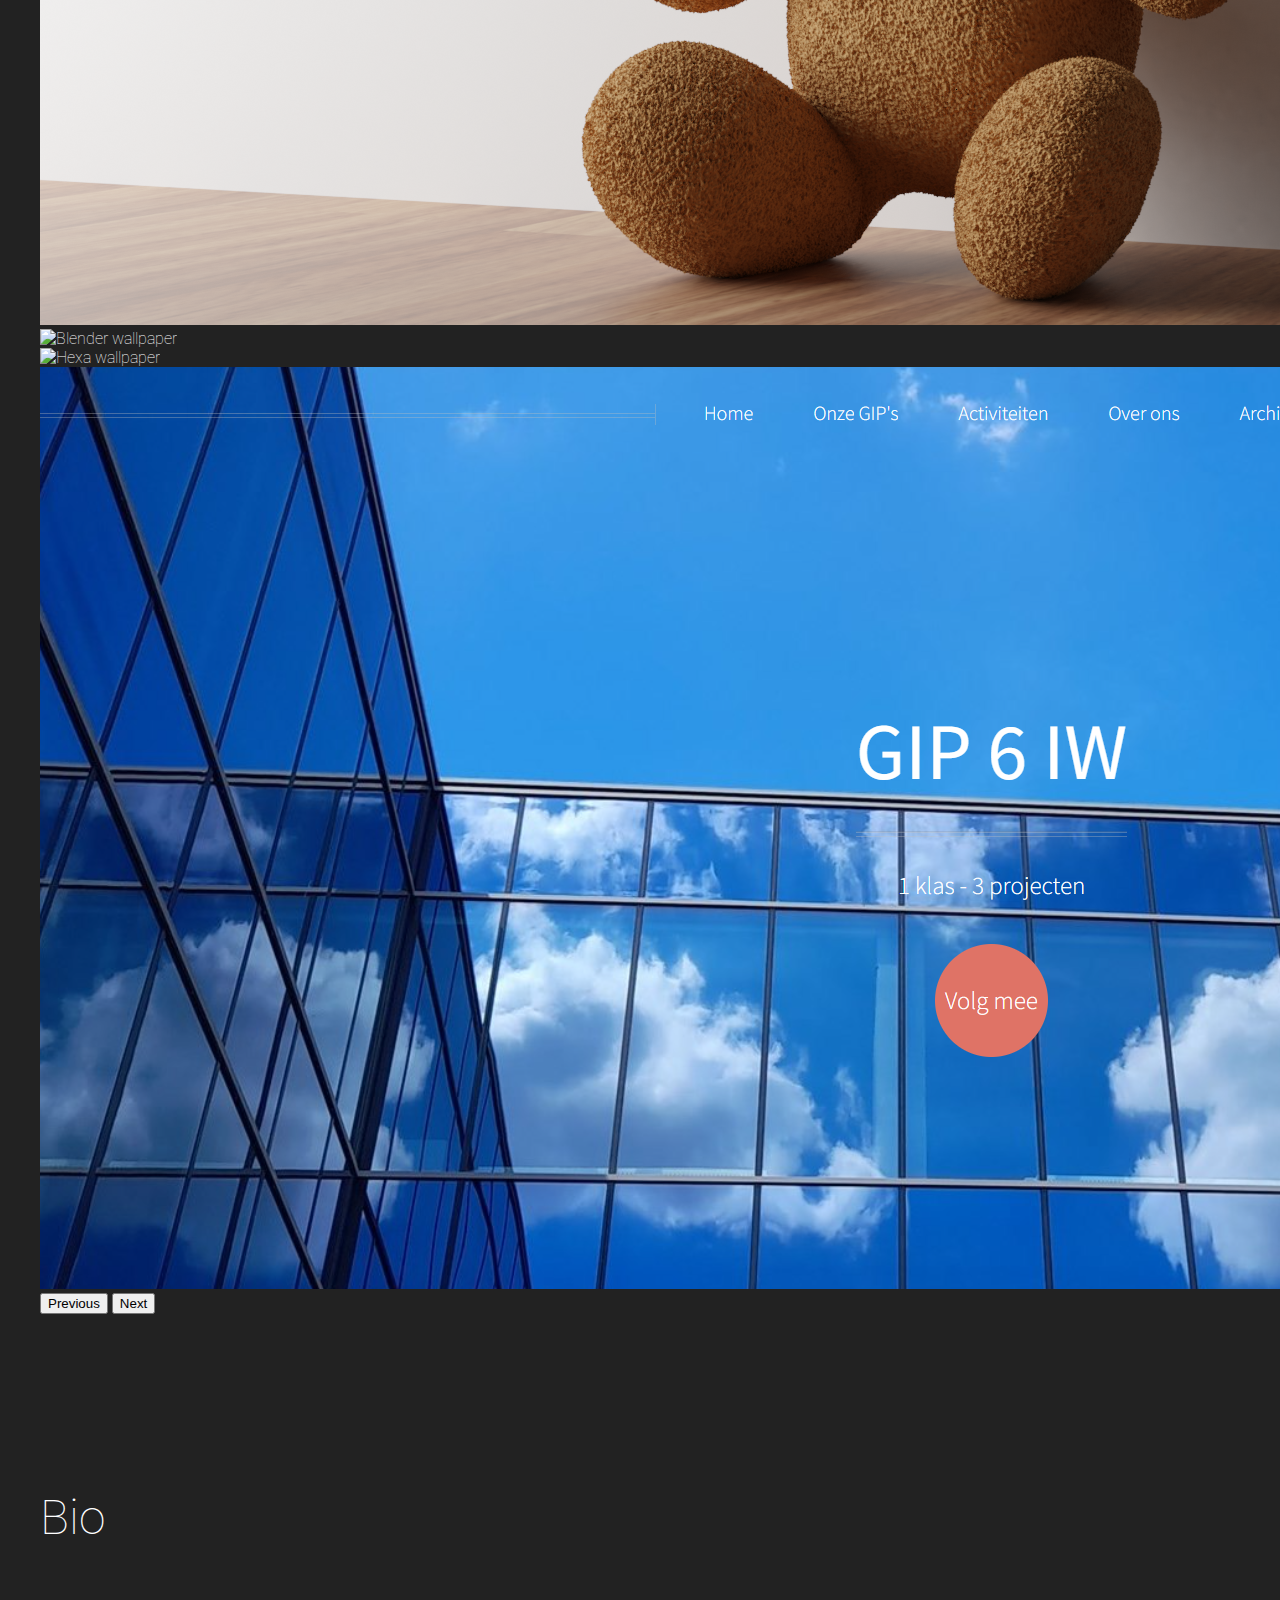
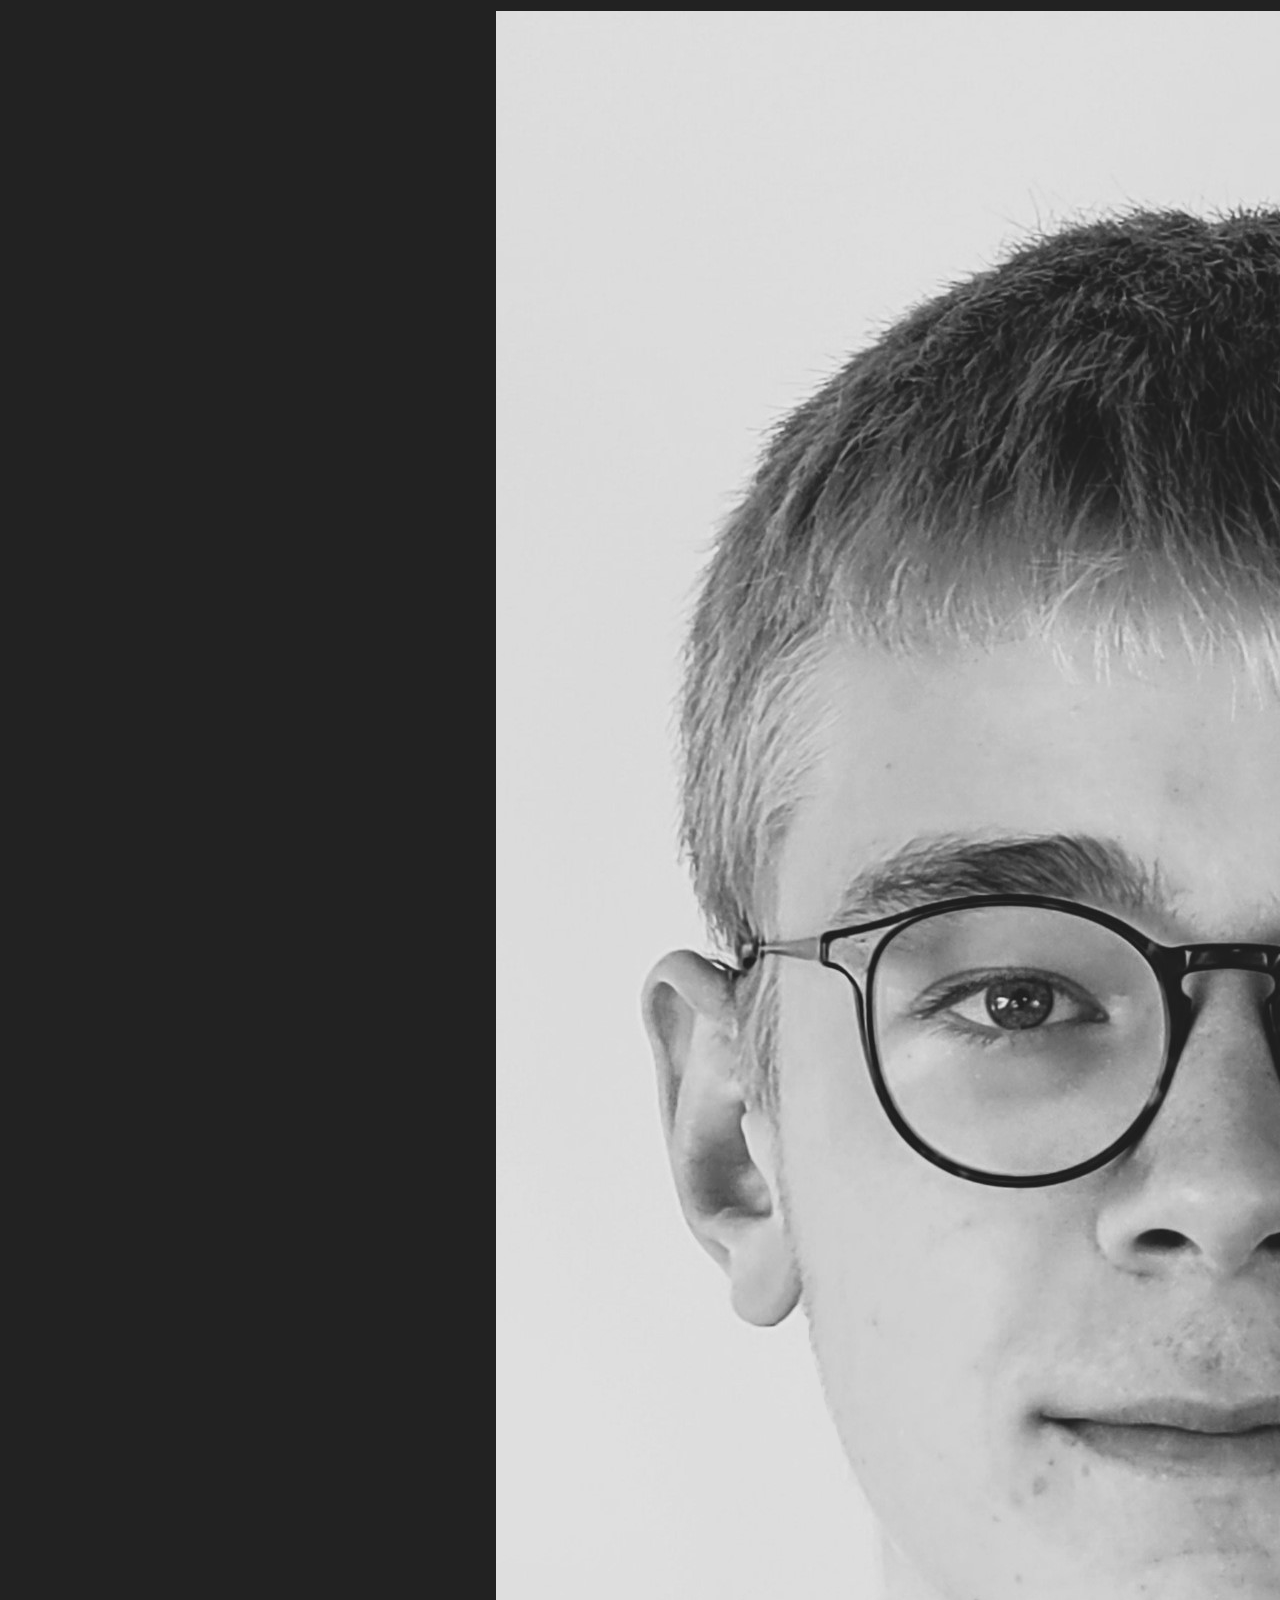
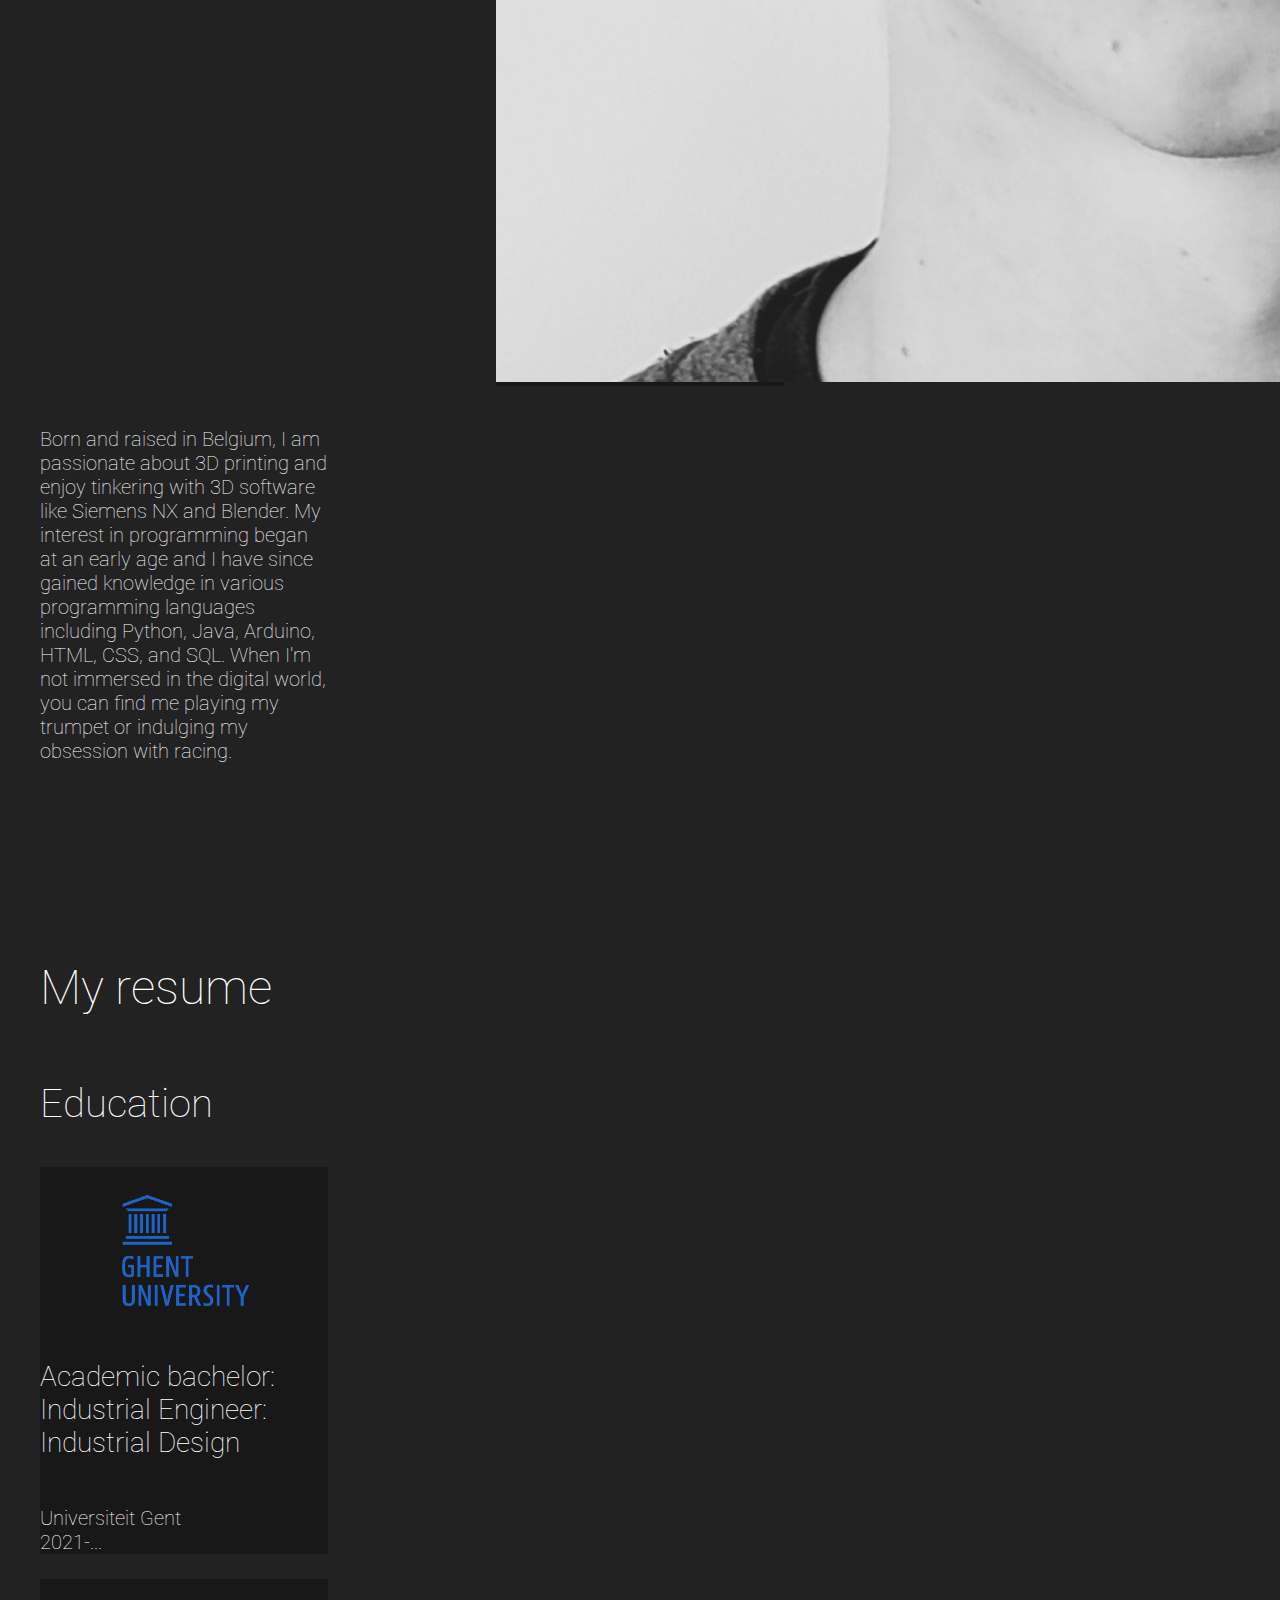
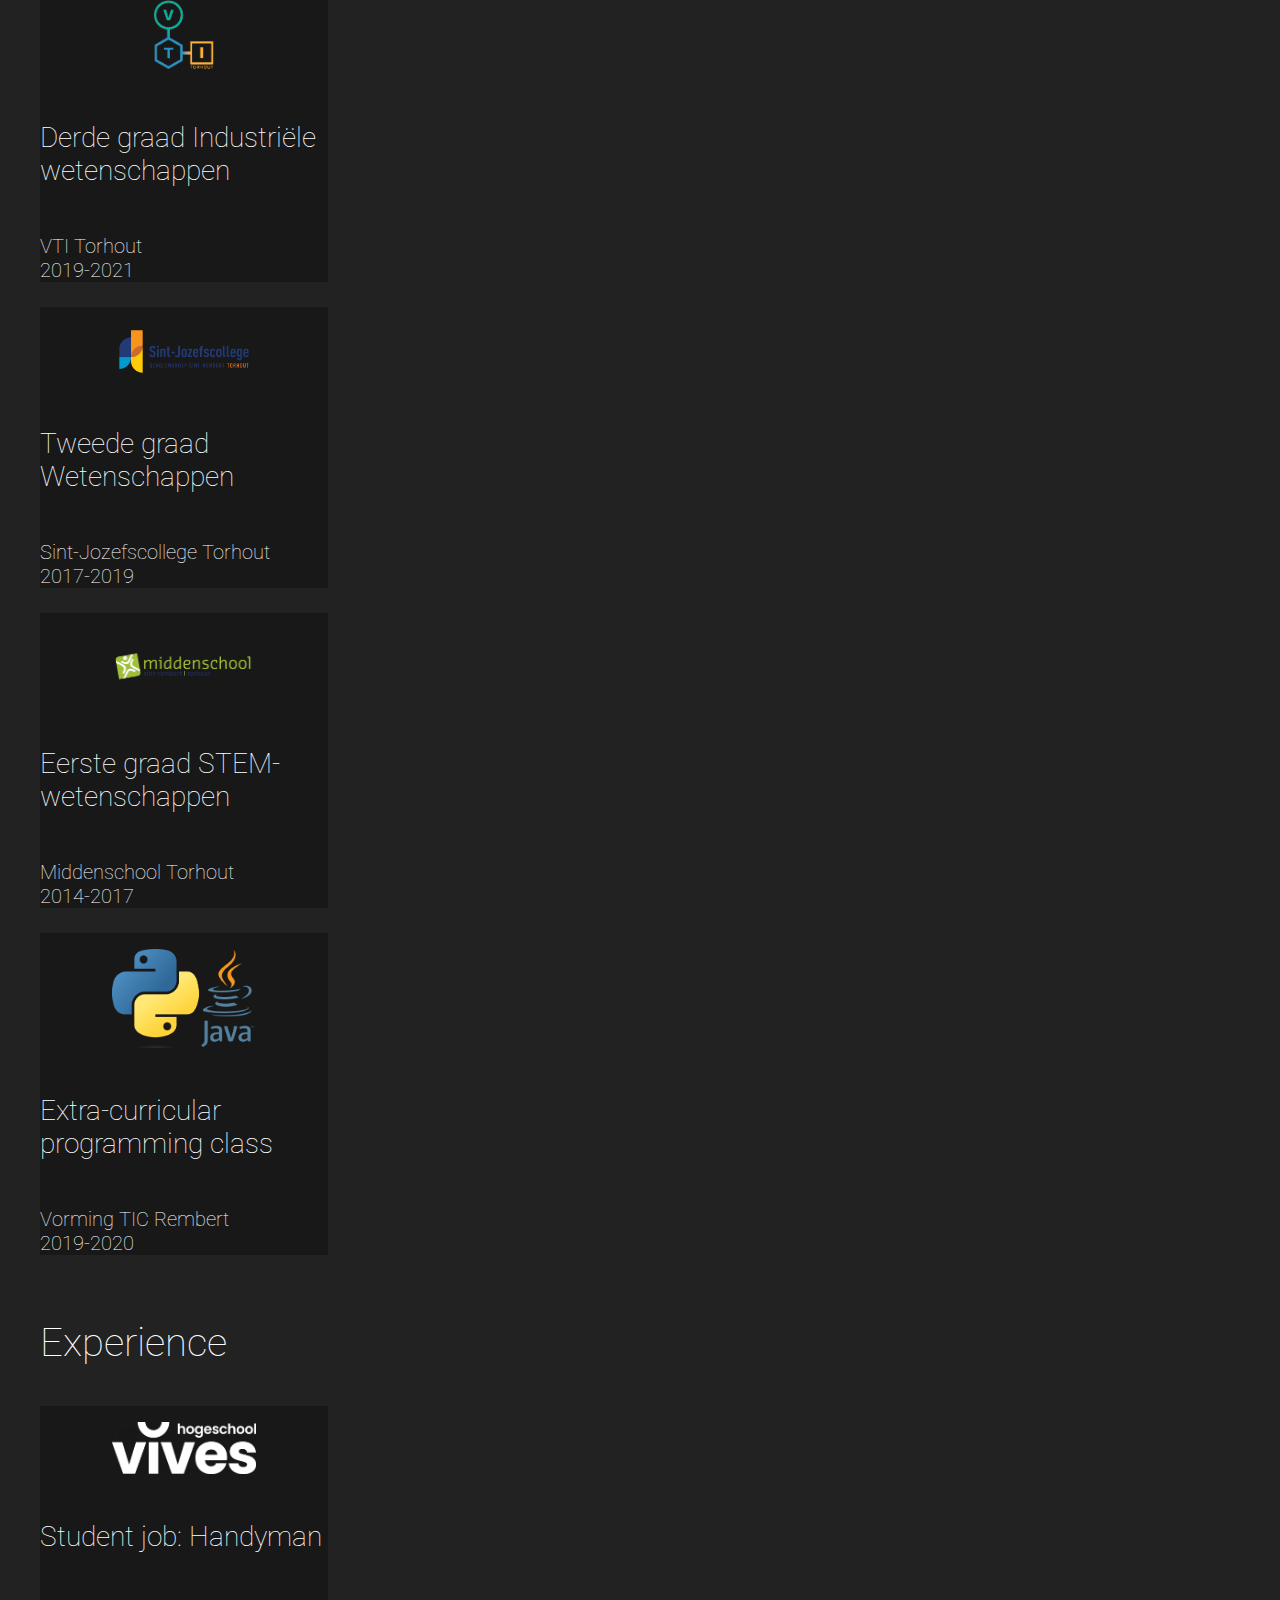
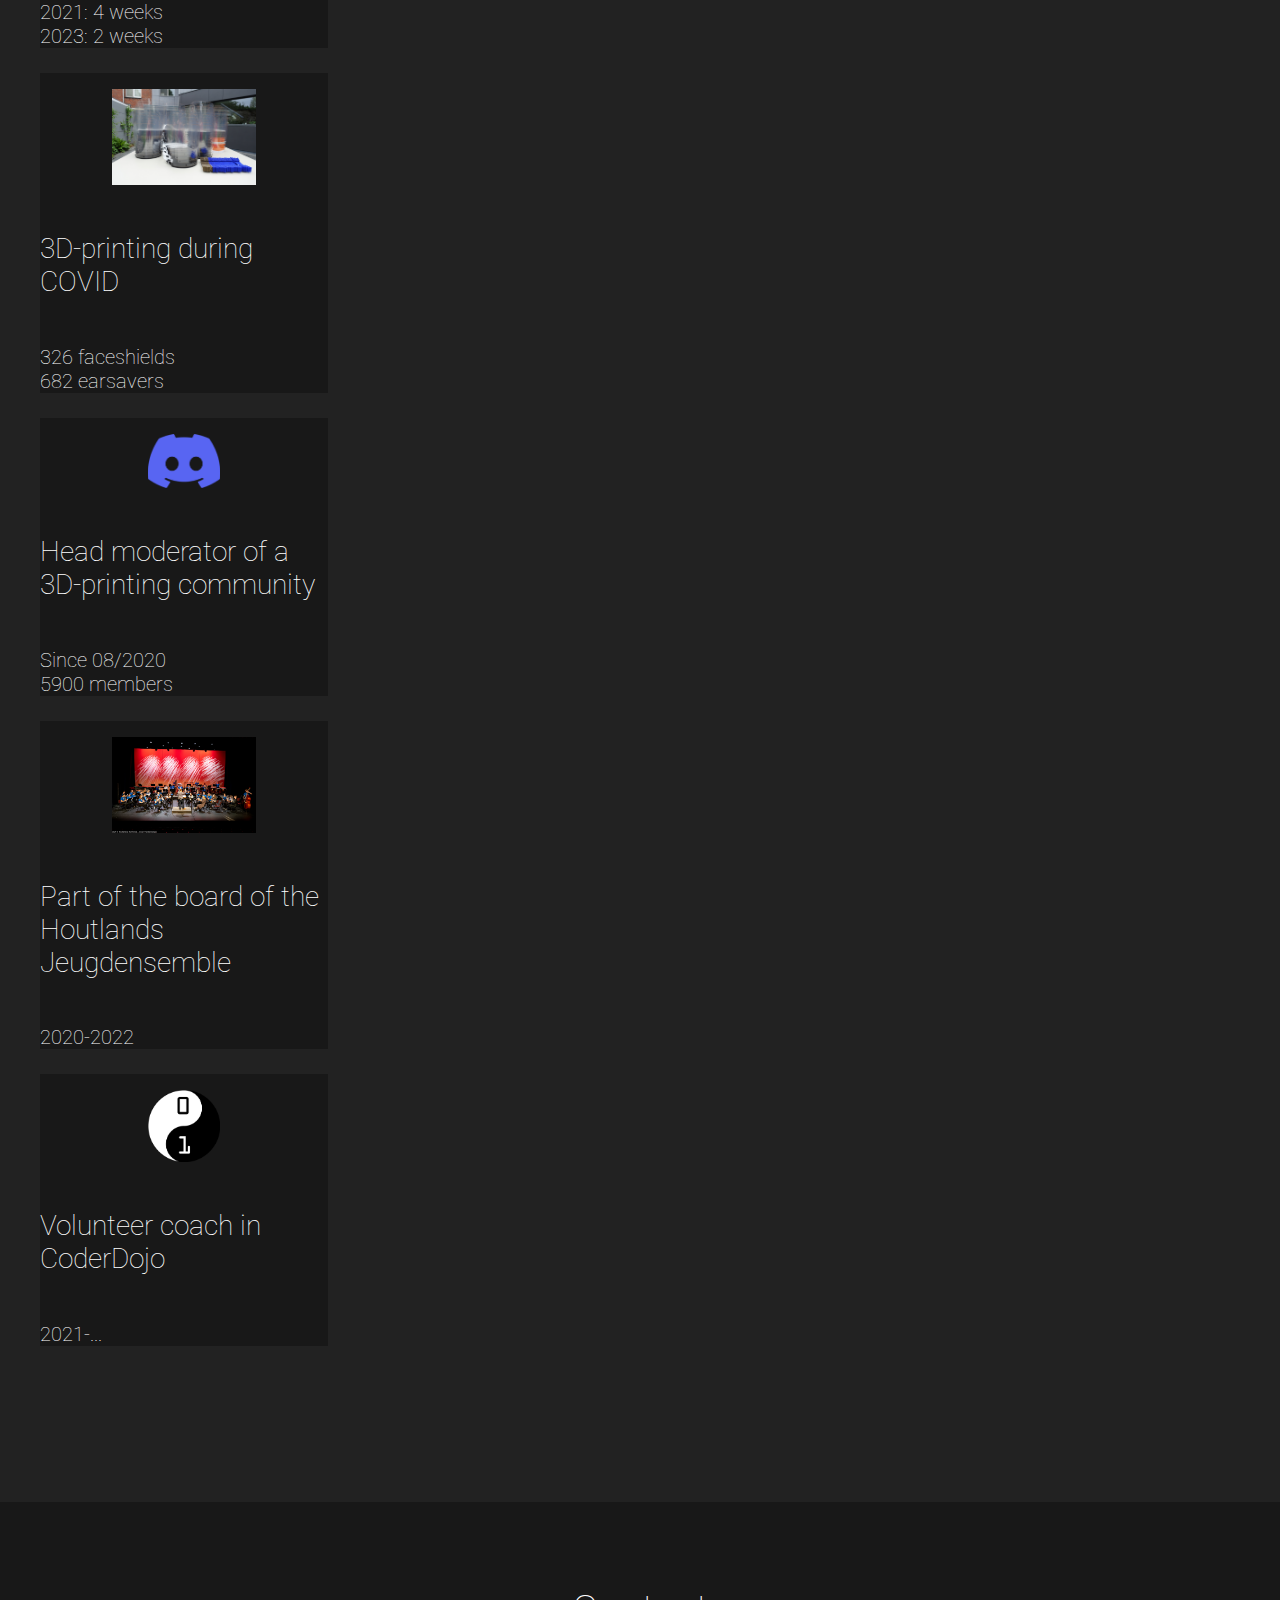
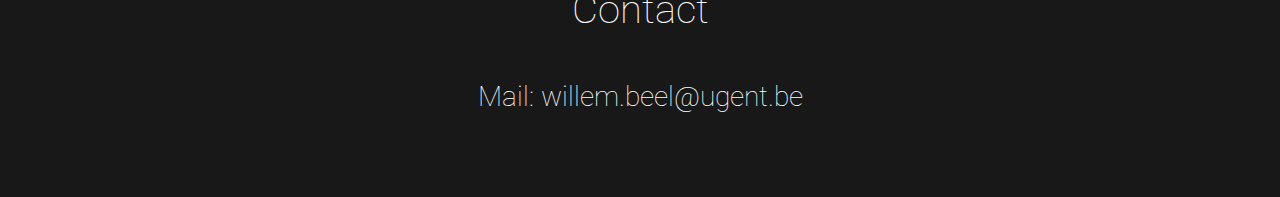
==== commit 21f7fe1f: "small fixes" ====
--- a/index.html
+++ b/index.html
@@ -67,7 +67,7 @@
                         <span class="bar"></span>
                         <span class="bar"></span>
                     </div>
-                </nav>""
+                </nav>
              </div>
         </header>
         
@@ -147,10 +147,7 @@
                 <div class="spacing" ></div>
 
                 <div class="row" id="bio">
-                    <div class="col-md-2 vert-flex"></div>
-                    <div class="col-md-10">
                         <h2 class="card-title" >Bio</h2>
-                    </div>
                     <div class="col-md-2 vert-flex">
                         <div class="card w-100 " style="width: 18rem;">
                             <img src="assets\images\pasfoto-BW.jpg" class="card-img" alt="Pasfoto">
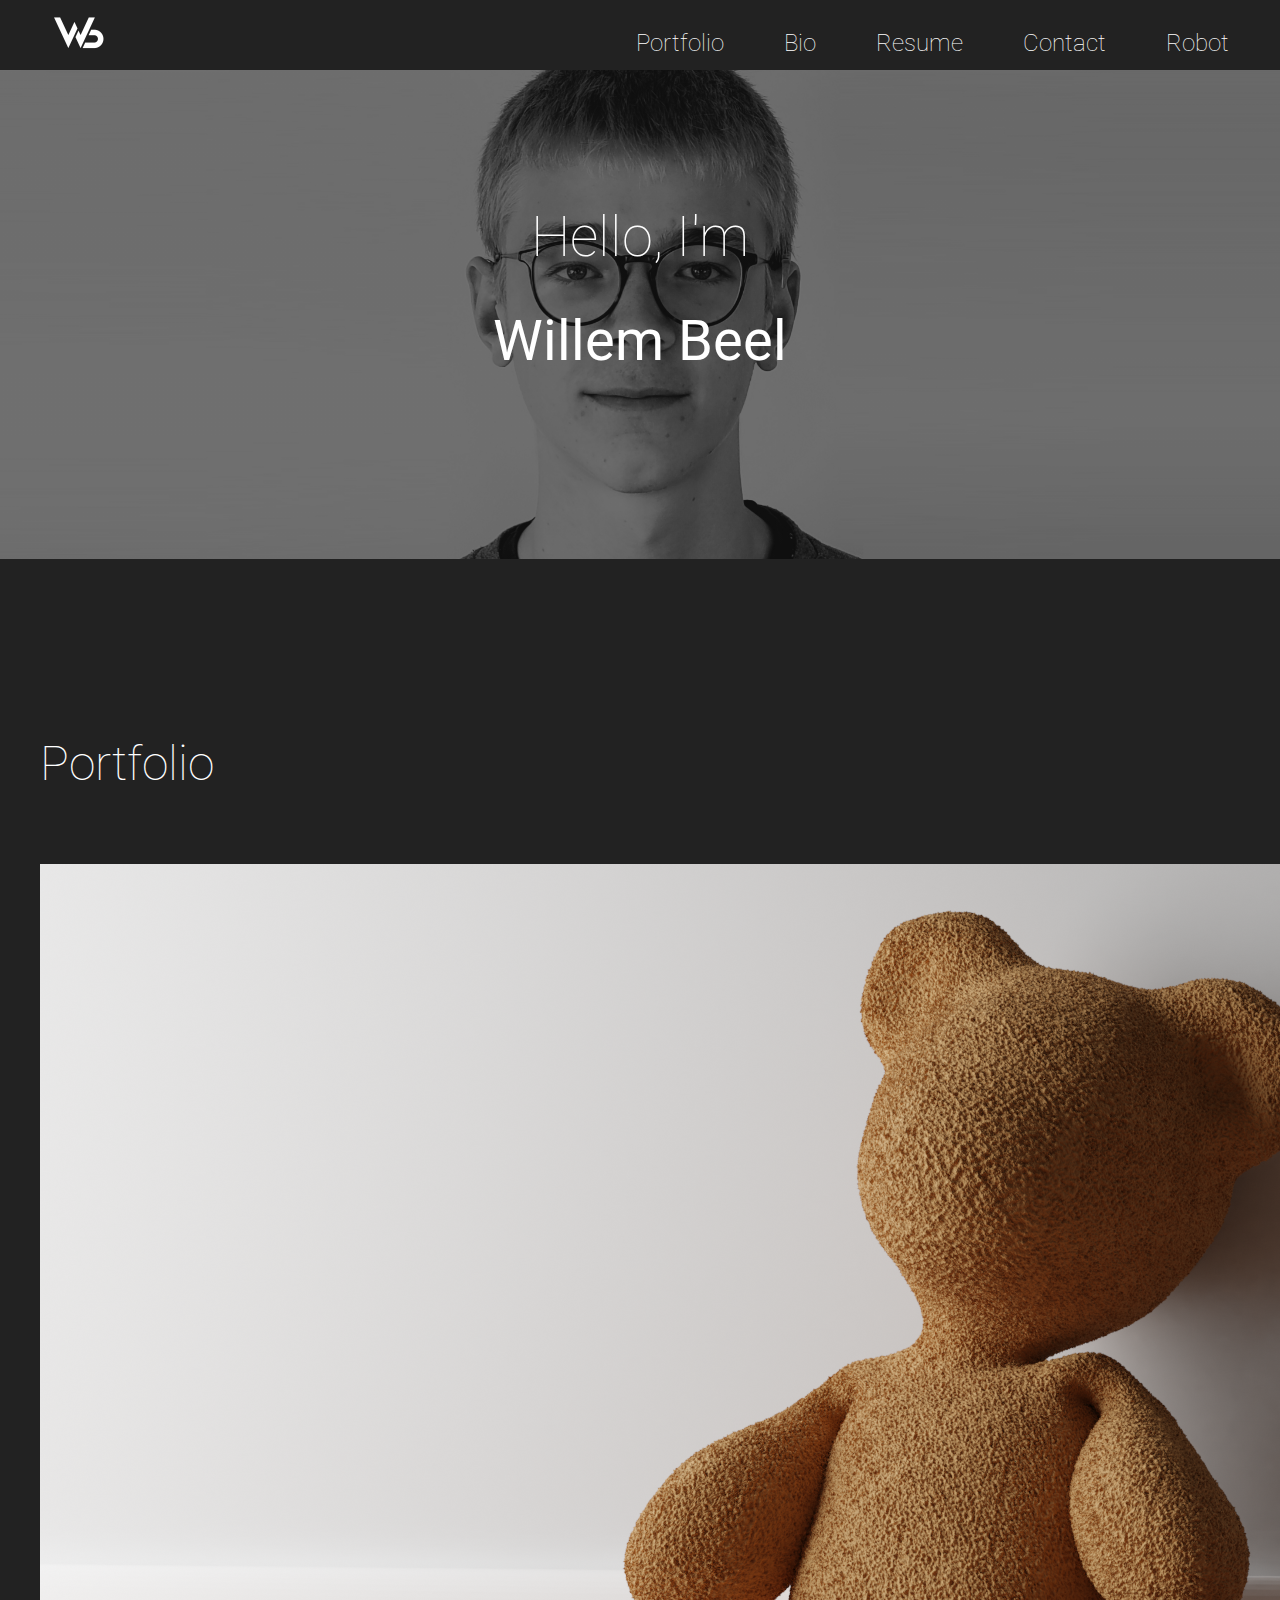
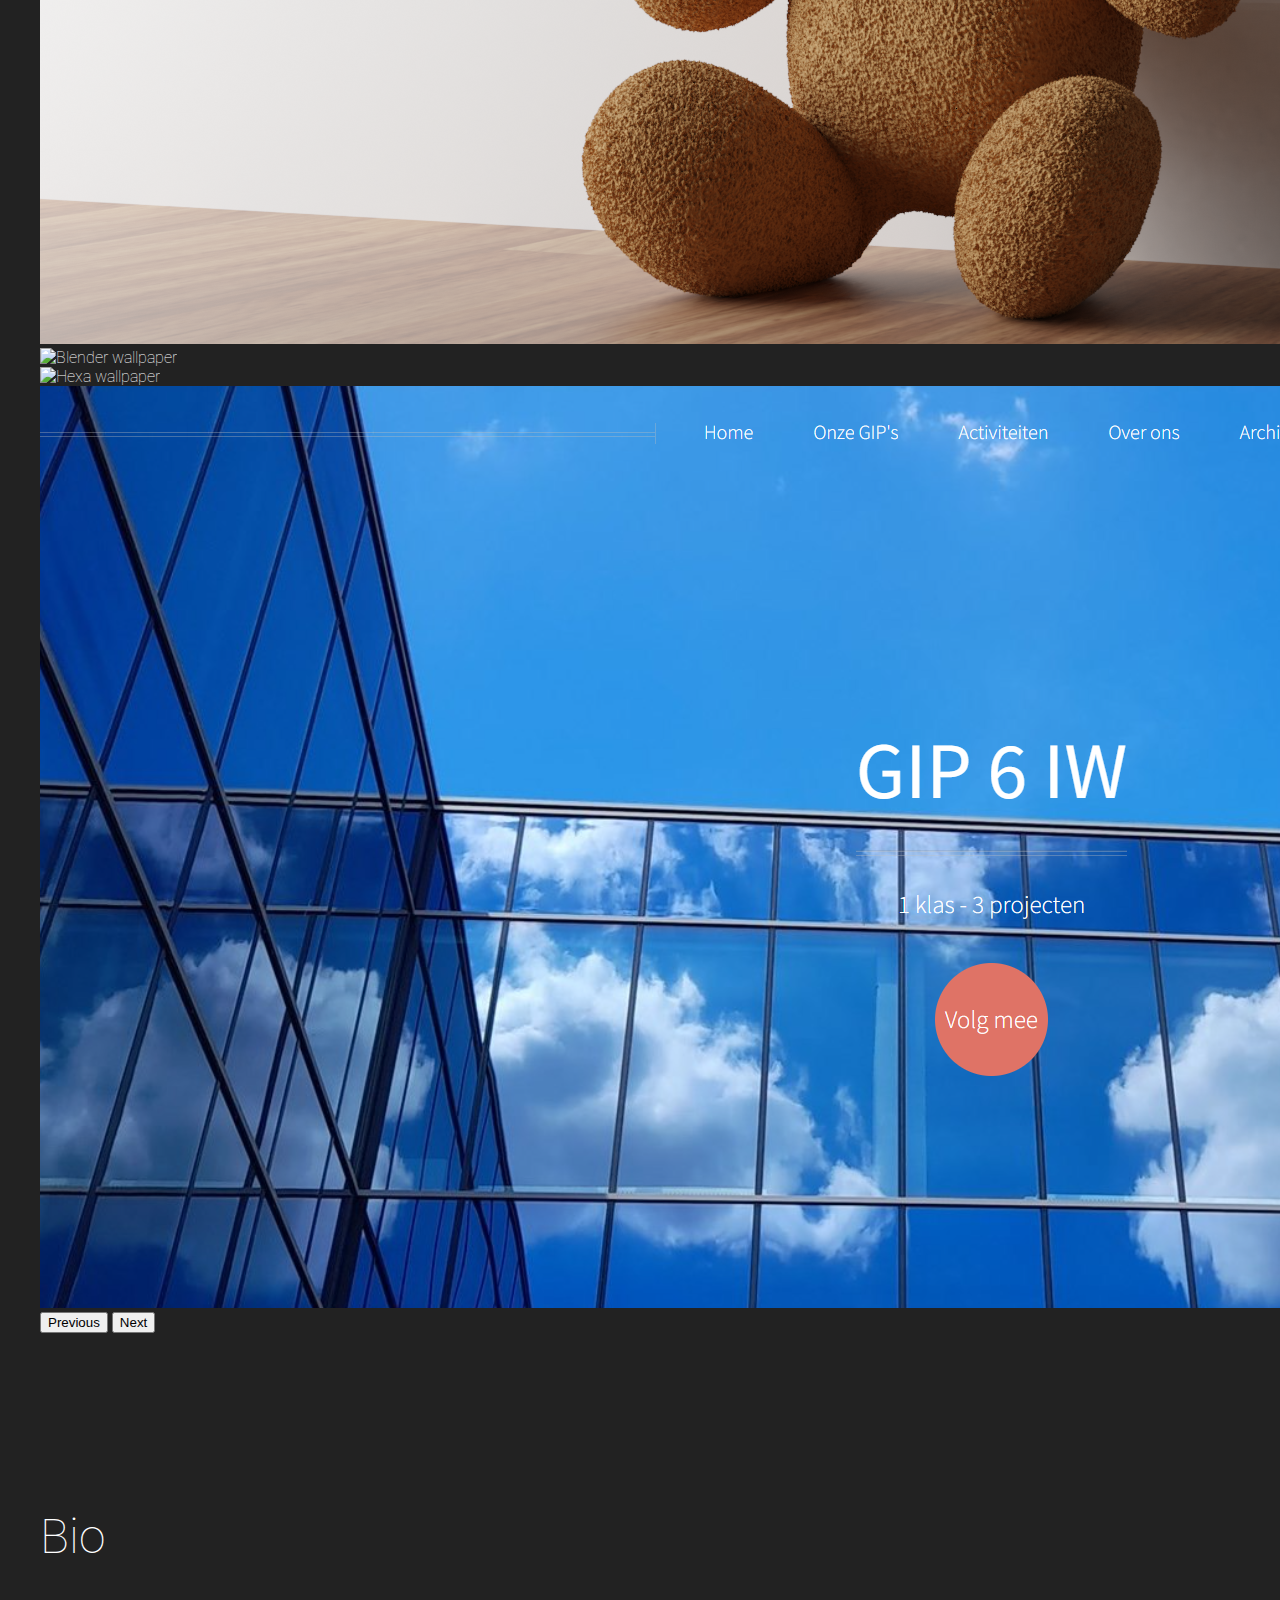
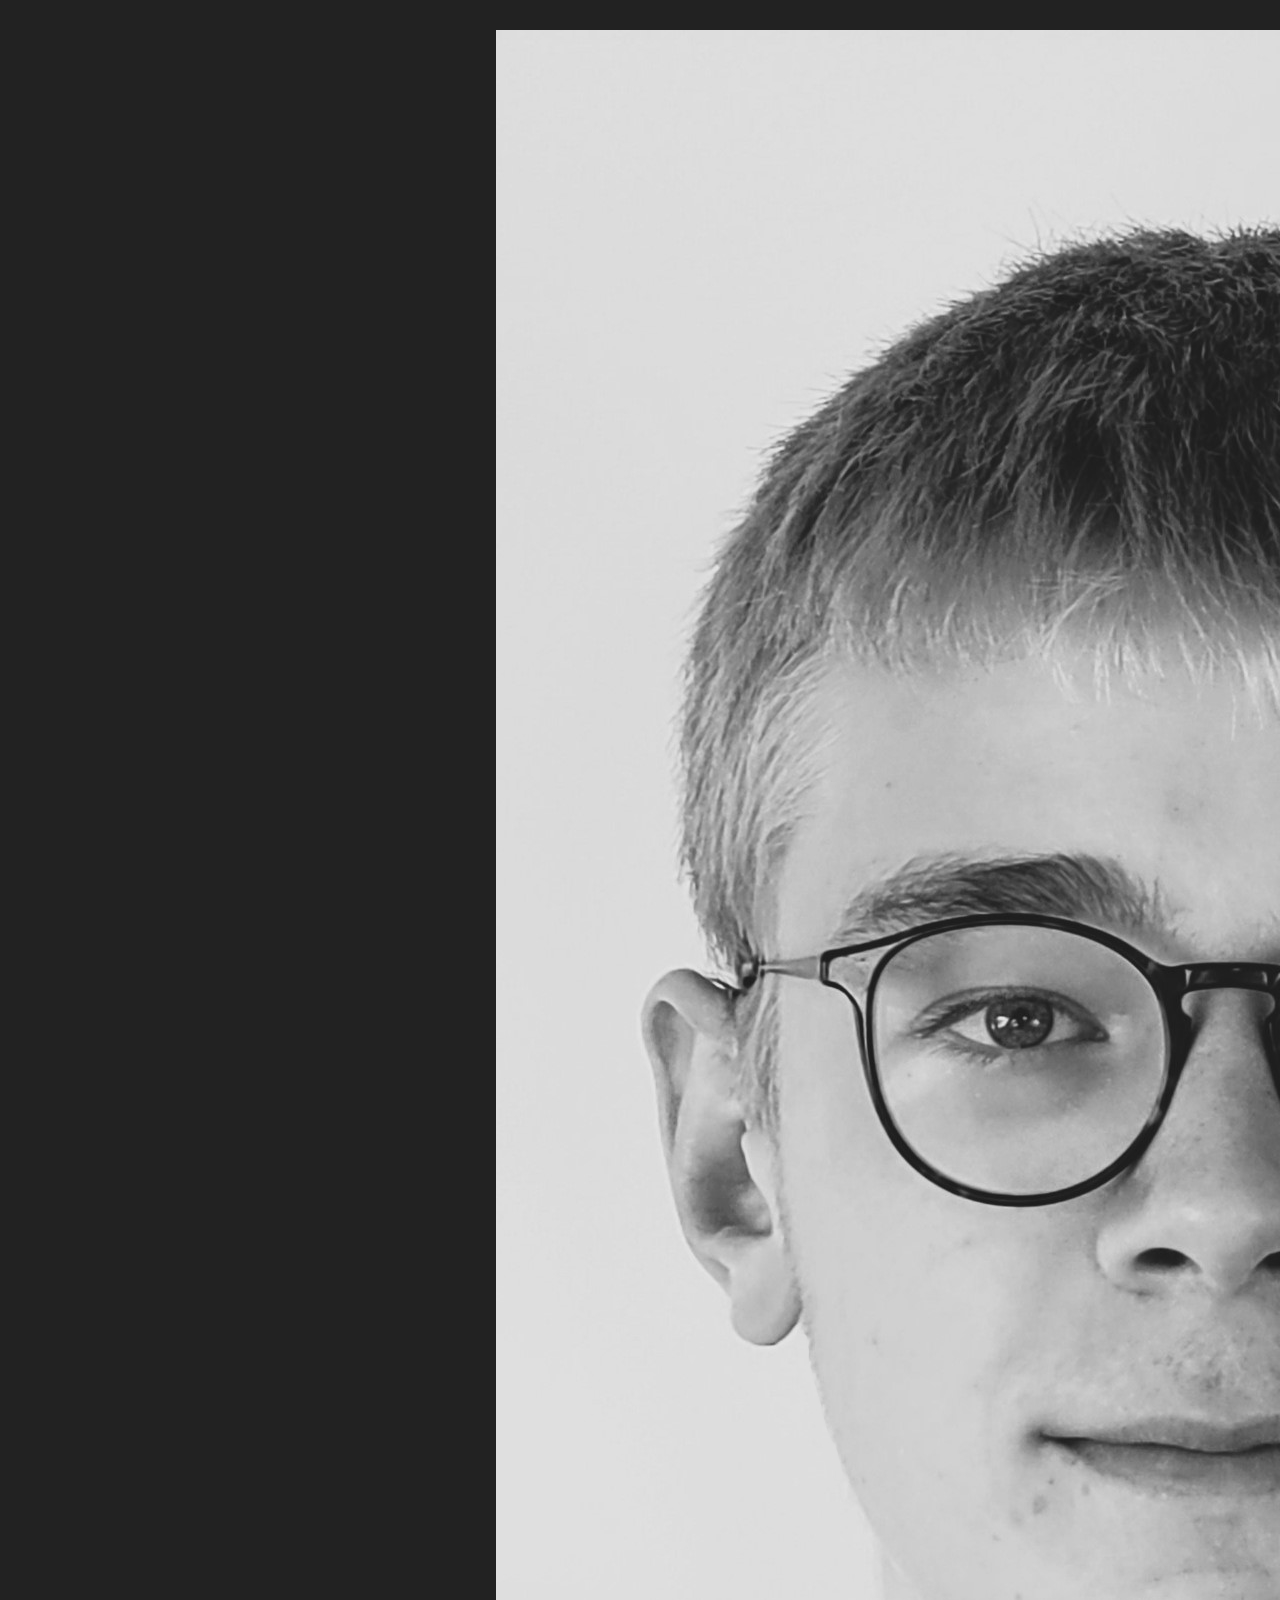
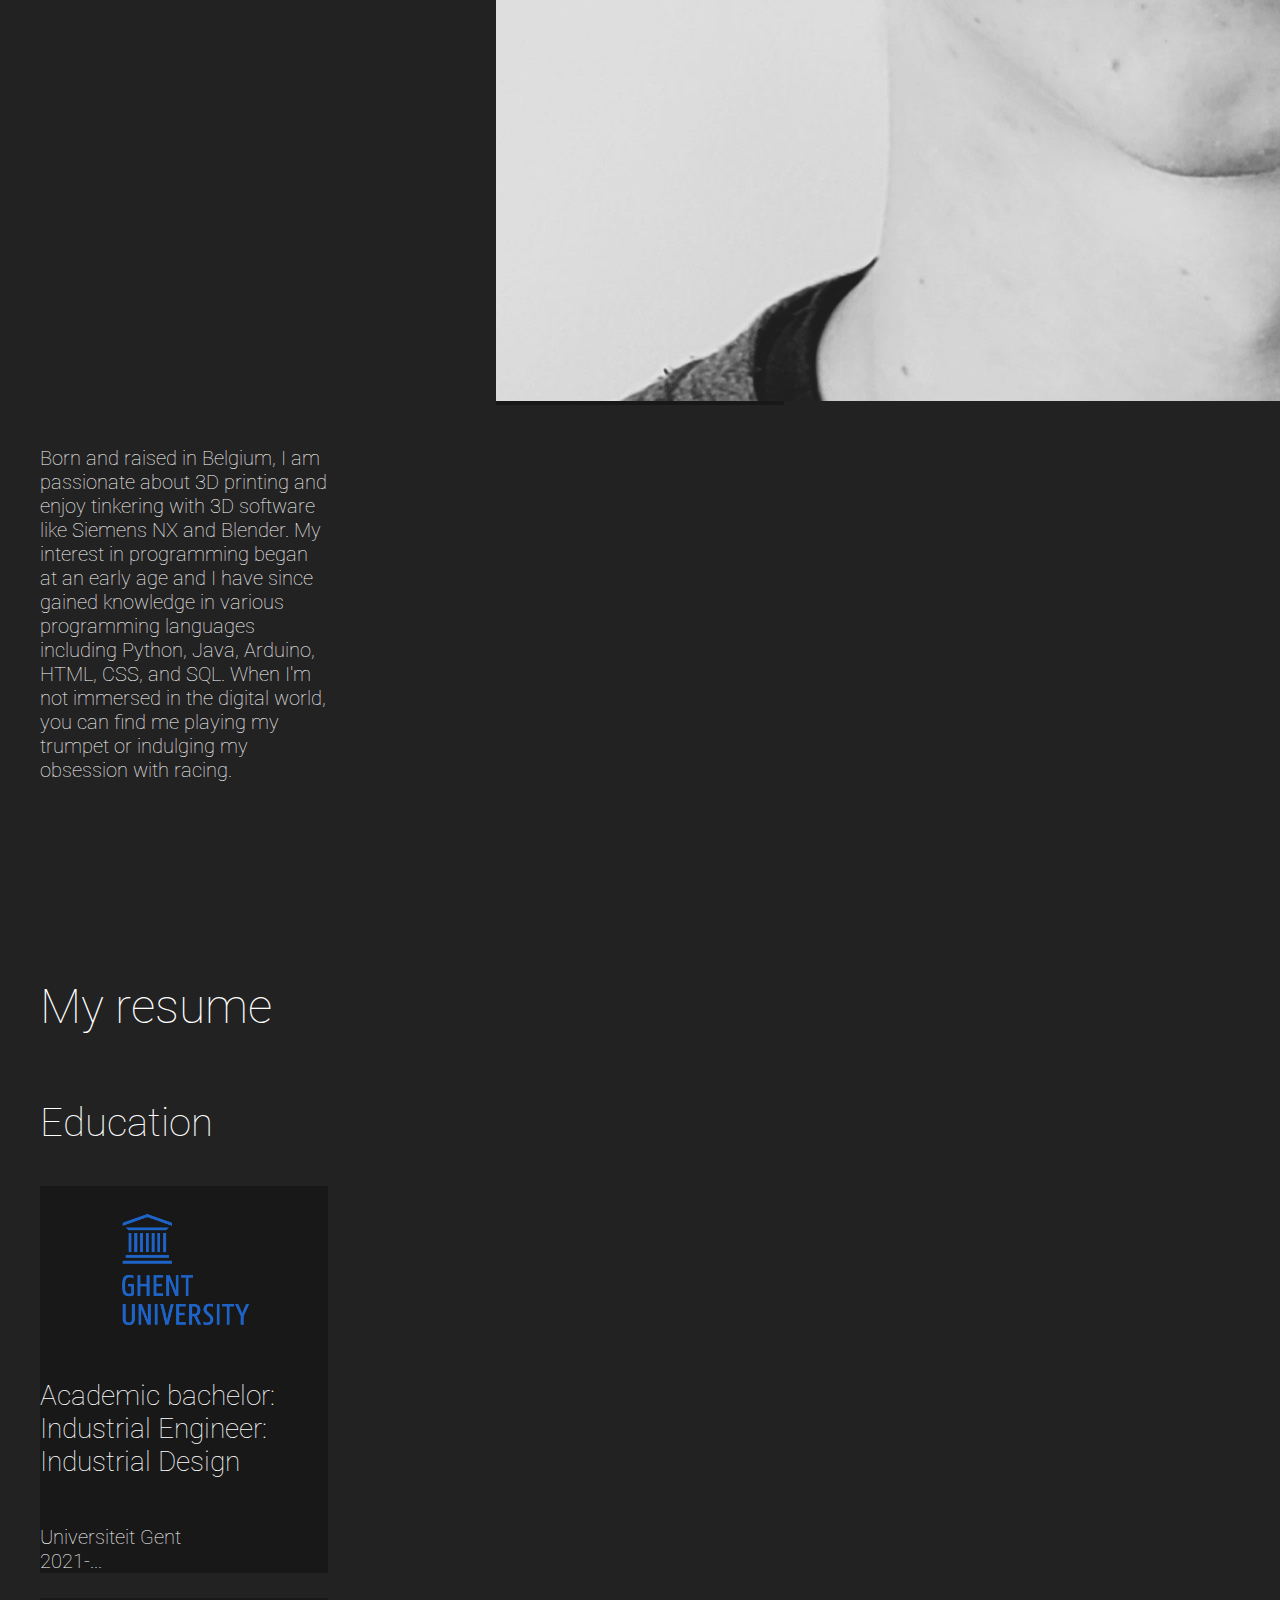
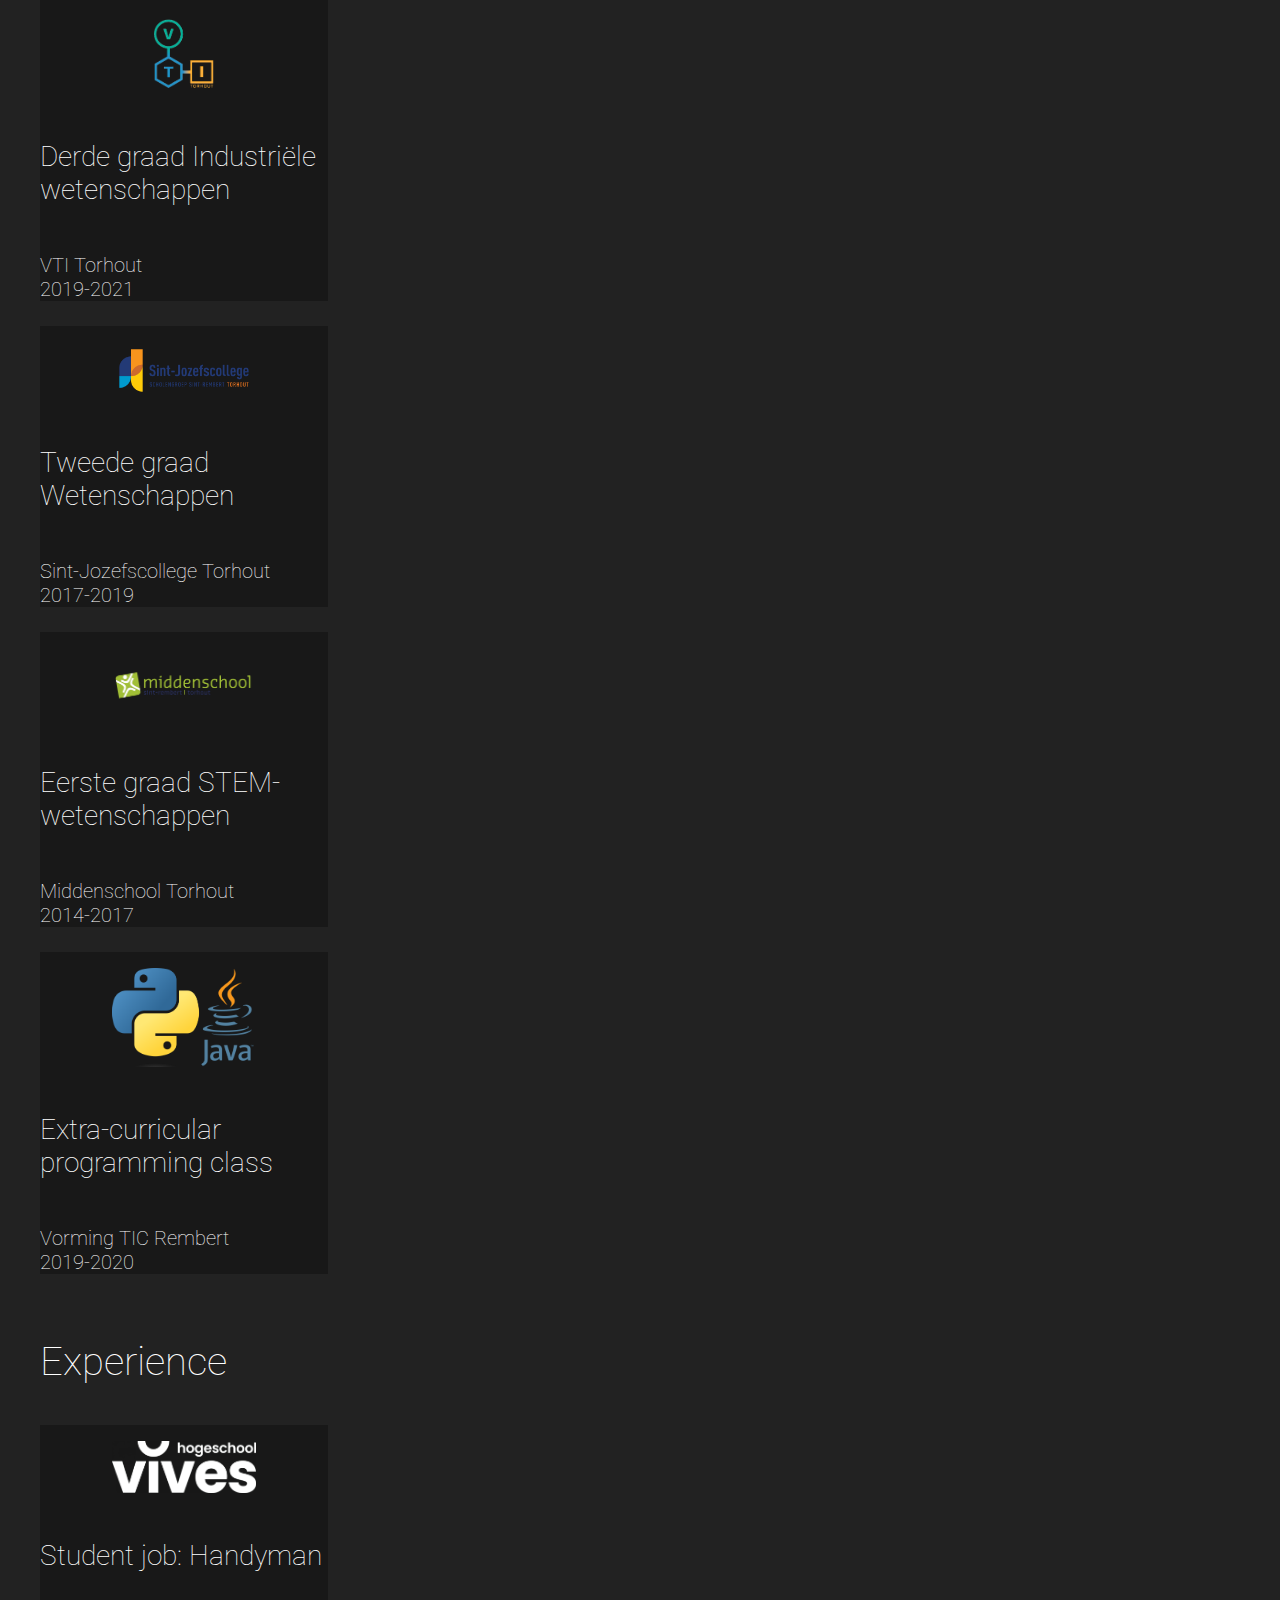
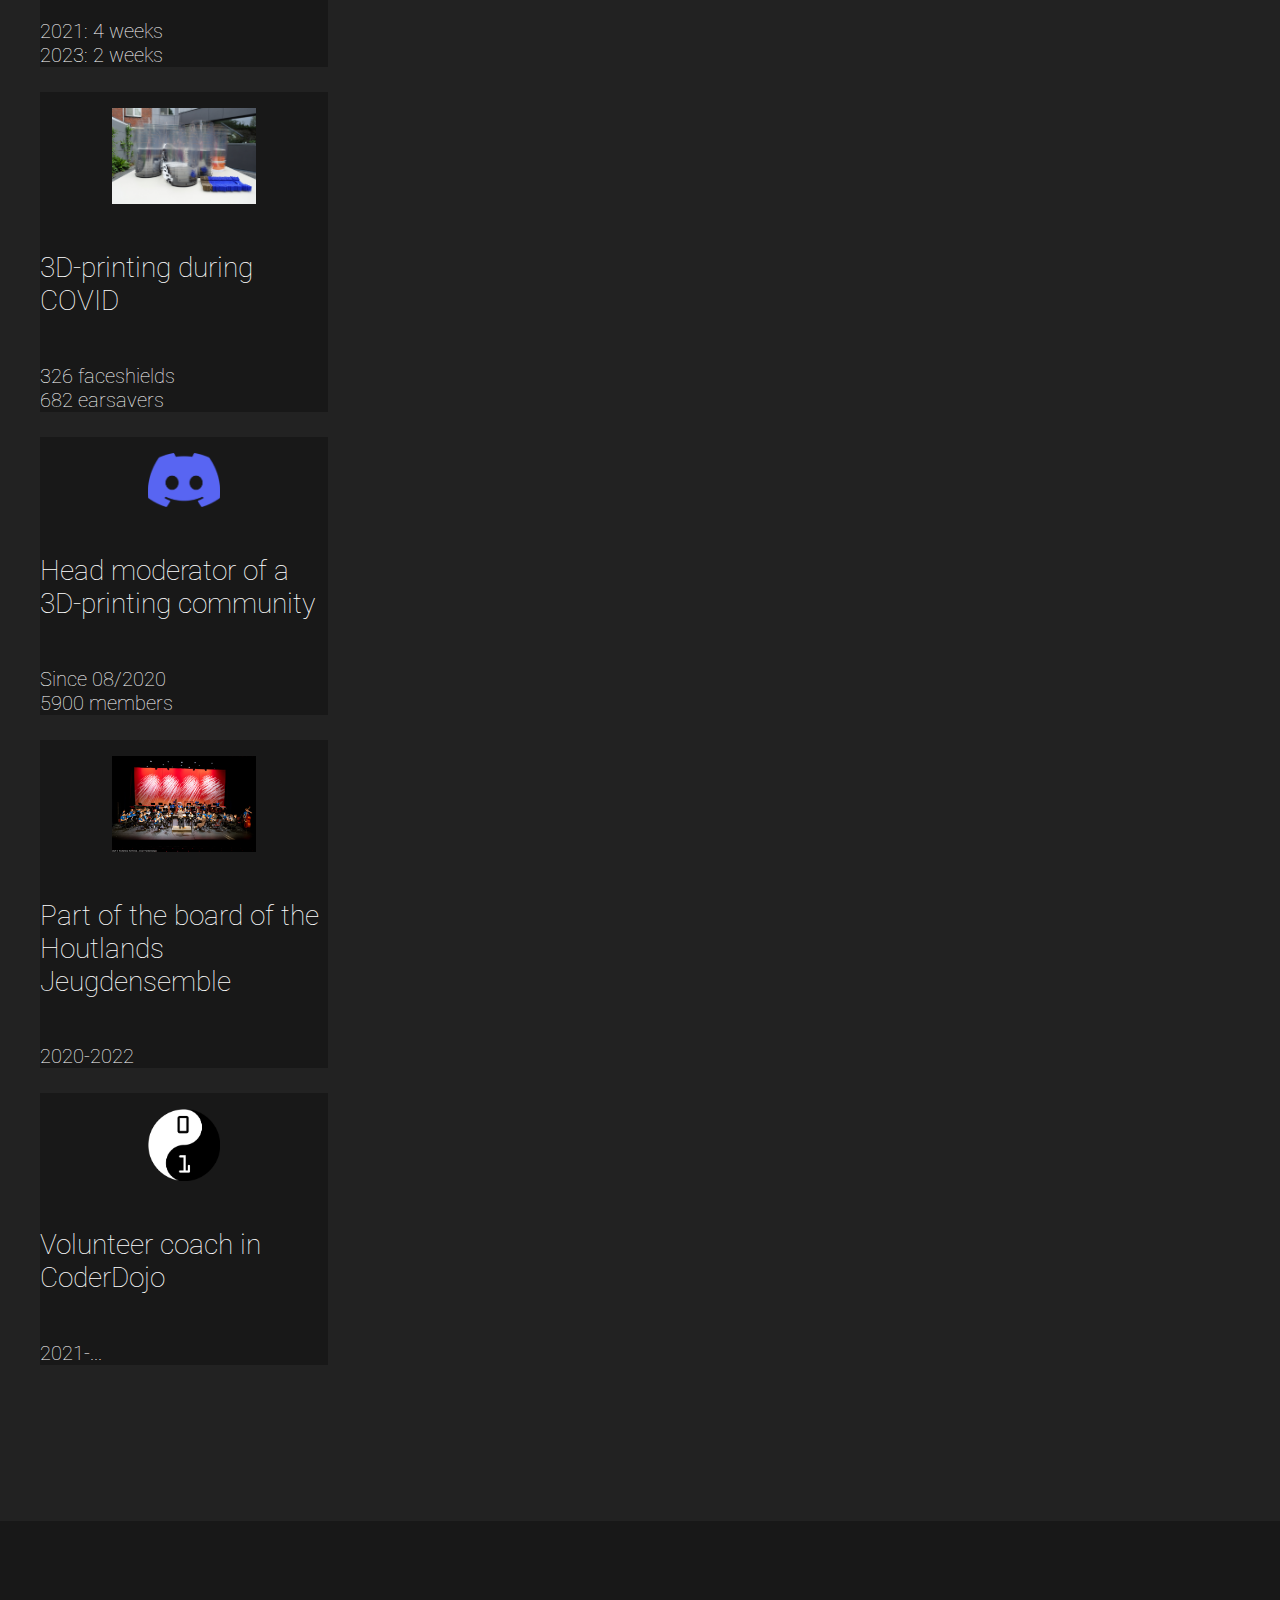
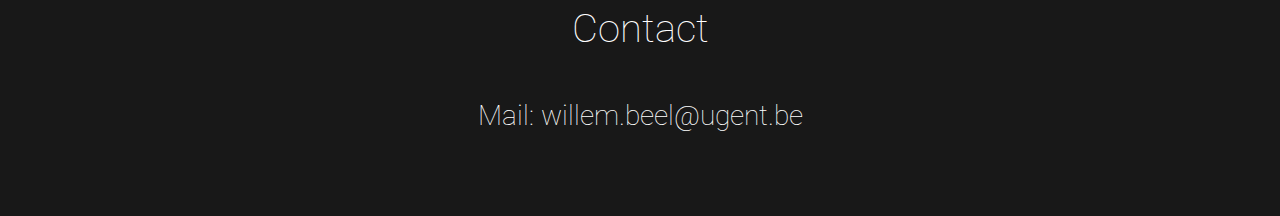
==== commit 3abf31a1: "Finaal1" ====
--- a/index.html
+++ b/index.html
@@ -19,8 +19,7 @@
     <script src="https://cdn.jsdelivr.net/npm/bootstrap@5.3.0-alpha1/dist/js/bootstrap.bundle.min.js" integrity="sha384-w76AqPfDkMBDXo30jS1Sgez6pr3x5MlQ1ZAGC+nuZB+EYdgRZgiwxhTBTkF7CXvN" crossorigin="anonymous"></script>
 
     <!--eigen assets-->
-    <link rel="stylesheet" href="assets/styles.css">
-    <!--<script src="assets/Airport_text_effect.js"></script>-->
+    <link rel="stylesheet" href="assets/styles.css">vfect.js"></script>-->
     <script src="assets/hidenav.js"></script>
     
 
@@ -60,6 +59,9 @@
                         </li>
                         <li class="nav-item">
                             <a href="#contact" class="nav-link">Contact</a>
+                        </li>
+                        <li class="nav-item">
+                            <a href="robot.html" class="nav-link">Robot</a>
                         </li>
                     </ul>
                     <div class="hamburger">
--- a/assets/styles.css
+++ b/assets/styles.css
@@ -140,7 +140,9 @@
     color: white;
   }
   
-
+  #navheader{
+    top: 0px;
+  }
   
   .hamburger{
     display: none;
@@ -157,7 +159,7 @@
     background-color: white;
   }
   
-  @media(max-width:700px){
+  @media(max-width:800px){
     .hamburger{
       display: block;
     }
